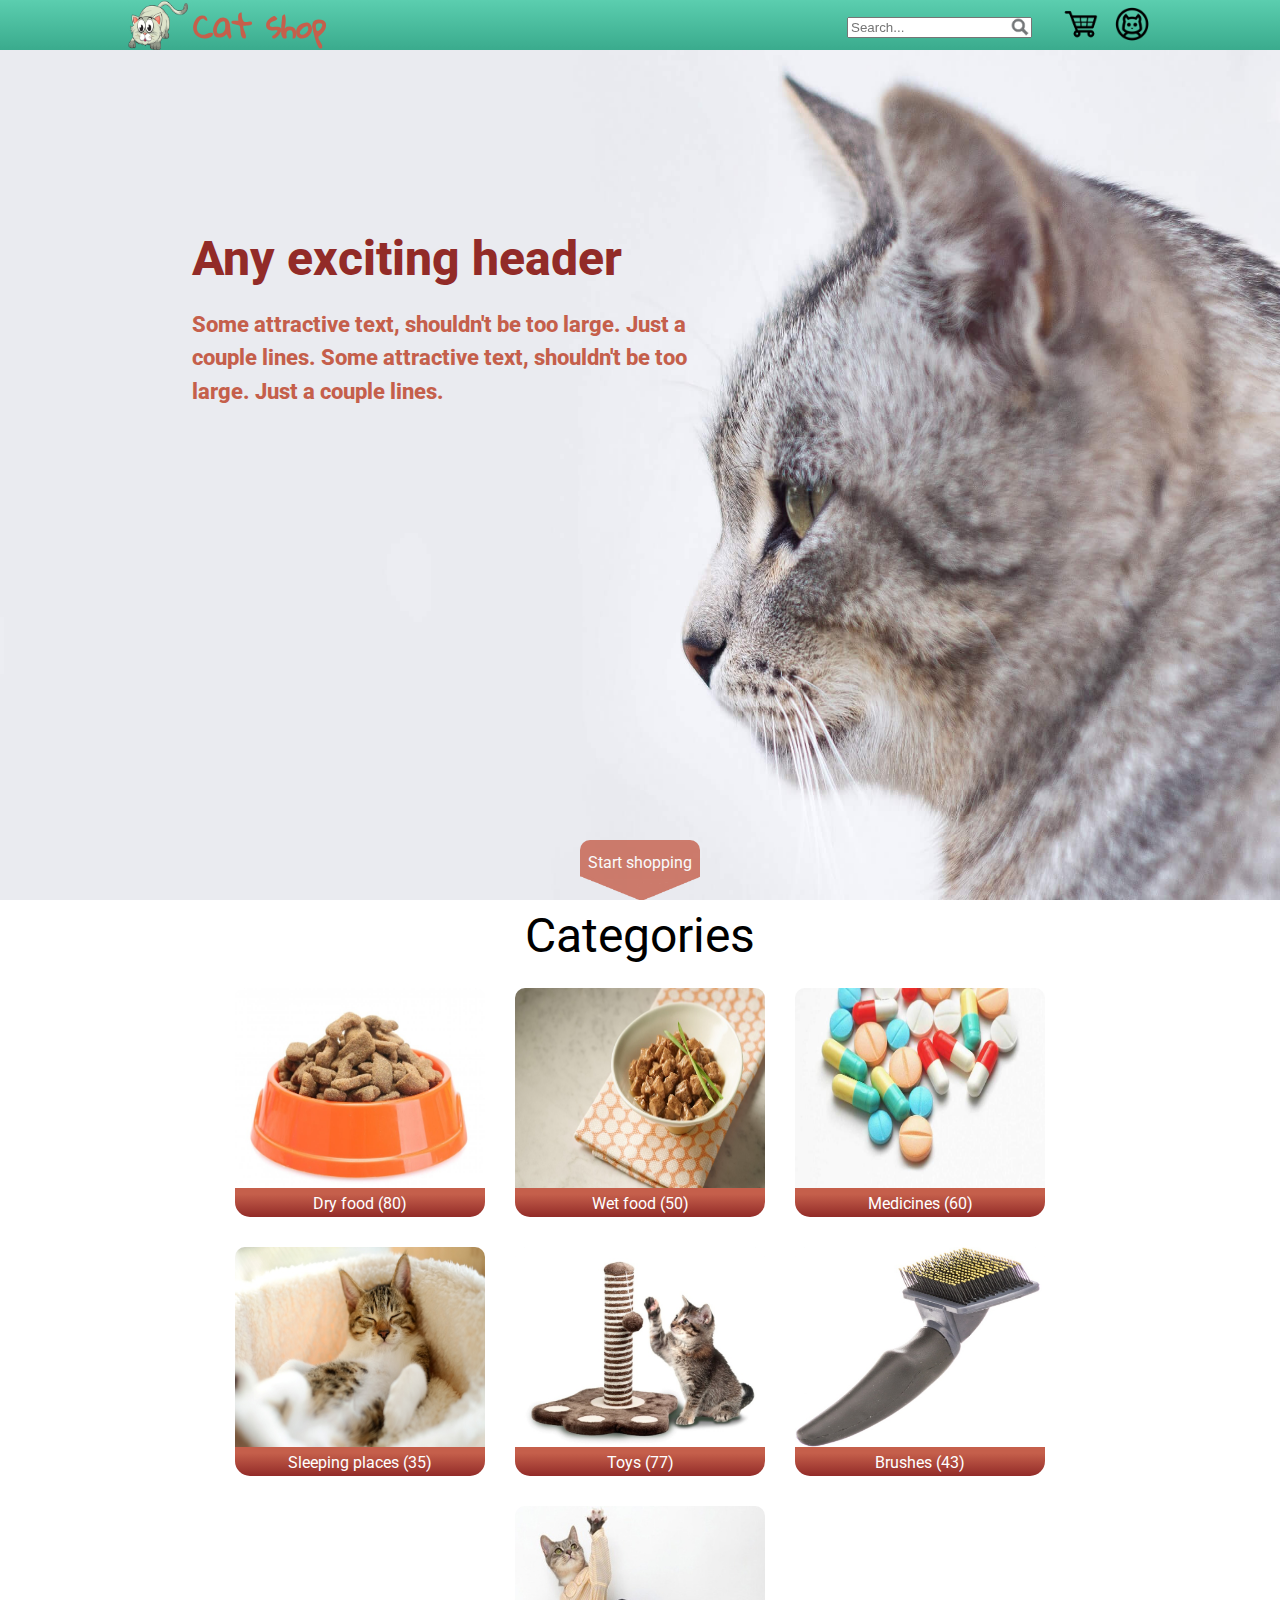
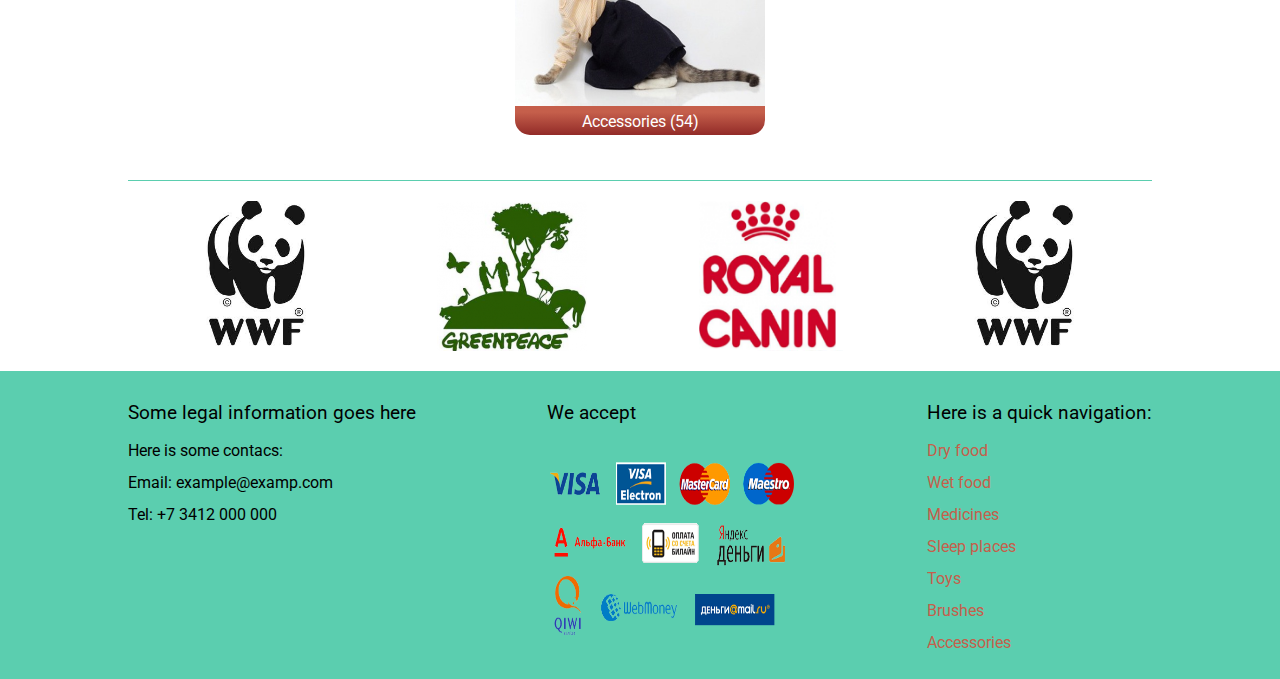
==== index.html @ 4636ada2 "look, what is it" ====
<!DOCTYPE html>
<html>
<head>
  <meta charset="utf-8">
  <title>Cat shop</title>
  <meta name="viewport" content="width=device-width, initial-scale=1">
  <link rel="stylesheet" href="app.css" />
</head>

<body>
	<header class="main-header">
		<div class="base">
			<nav class="navigation-top">
				<a class="navigation-top__logo" href="index.html" title="Go the main page"><img  class="navigation-top__logo-img" src="img/logo.png" alt="red panda logo" /> Cat shop</a>
				
				<div class="navigation-top__panel">
					<label><input type="search" placeholder="Search..."/><img  class="navigation-top__search-img" src="img/icons/search.png"></label>
					<a href="cart.html"><img class="navigation-top__icon" src="img/basket.png" alt="basket" /></a>
					<a class="navigation-top__profile"><img class="navigation-top__icon" src="img/profile.png" alt="profile" /></a>
				</div>
			</nav>
		</div>
	</header>
	<div class="navigation-backside"></div>
	<div class="scroll-up none">
		<div class="scroll-up__img">
			<img class="scroll-up__img" src="img/icons/scroll-up.png" alt="scroll-up">
		</div>
	</div>
	<section class="main-banner">
		<div class="main-banner__text-container">
			<h1 class="main-banner__heading">Any exciting header</h1>
			<p class="main-banner__text">Some attractive text, shouldn't be too large. Just a couple lines. Some attractive text, shouldn't be too large. Just a couple lines.</p>
		</div>
		<div class="main-banner__scroll-down">
			<p class="main-banner__scroll-down-text">Start shopping</p>
		</div>	
	</section>


	<main class="main">
		<div class="base">
			<section class="categories">
				<h1 class="categories__header">Categories</h1>
				<div class="category">
					<a class="category__link" href="dry food.html">
						<img class="category__img" src="img/dry.jpg" alt="Dry food"/>
						<p class="category__desc">Dry food<span> (80)</span></p>
					</a>
				</div>
				
				<div class="category">
					<a class="category__link" href="dry food.html">
						<img class="category__img" src="img/wet.jpg" alt="Wet food"/>
						<p class="category__desc">Wet food<span> (50)</span></p>
					</a>
				</div>
				
				<div class="category">
					<a class="category__link" href="dry food.html">
						<img class="category__img" src="img/meds.jpg" alt="Medicines"/>
						<p class="category__desc">Medicines<span> (60)</span></p>
					</a>
				</div>
				
				<div class="category">
					<a class="category__link" href="dry food.html">
						<img class="category__img" src="img/sleep.jpg" alt="Sleeping places"/>
						<p class="category__desc">Sleeping places<span> (35)</span></p>
					</a>
				</div>
				
				<div class="category">
					<a class="category__link" href="dry food.html">
						<img class="category__img" src="img/toys.jpg" alt="Toys"/>
						<p class="category__desc">Toys<span> (77)</span></p>
					</a>
				</div>
				
				<div class="category">
					<a class="category__link" href="dry food.html">
						<img class="category__img" src="img/brush.jpg" alt="Brushes"/>
						<p class="category__desc">Brushes<span> (43)</span></p>
					</a>
				</div>
				
				<div class="category">
					<a class="category__link" href="dry food.html">
						<img class="category__img" src="img/acs.jpg" alt="Accessories"/>
						<p class="category__desc">Accessories<span> (54)</span></p>
					</a>
				</div>
				
			</section>
		
			<div class="partners">
					<img class="partners__logo" alt="partner" src="img/partners/wwf.png">
					<img class="partners__logo" alt="partner" src="img/partners/green.png">
					<img class="partners__logo" alt="partner" src="img/partners/royal.png">
					<img class="partners__logo" alt="partner" src="img/partners/wwf.png">
			</div>


		</div>
	</main>
	<div class="modal-background">
	</div>

	<div class="modal-window" id="reg-window">
		<div class="modal-window__close">
		</div>
		<form class="modal-window__form">
			<p class="modal-window__line">
				Registration
			</p>
			<p class="modal-window__line">
				<input class="modal-window__input-email" pattern="[a-z0-9._%+-]+@[a-z0-9.-]+\.[a-z]{2,4}" name="email" type="email" required placeholder="Email adress"/>
			</p>
			<p class="modal-window__line">
				<input class="modal-window__input-password" name="password" type="password" required placeholder="***"/>
			</p>
			
			<p class="modal-window__line">
				<button class="modal-window__button" type="submit">Register</button>
			</p>
			<p class="modal-window__line modal-window__line_text-right">
				<a href="#" class="modal-window__sign-link">Sign In</a>
			</p>
		</form>		
	</div>
	<div class="modal-window" id="sign-window">
		<div class="modal-window__close">
		</div>
		<form class="modal-window__form">
			<p class="modal-window__line">
				Please Sign In
			</p>
			<p class="modal-window__line">
				<input class="modal-window__input-email" pattern="[a-z0-9._%+-]+@[a-z0-9.-]+\.[a-z]{2,4}" name="email" type="email" required placeholder="Email adress"/>
			</p>
			<p class="modal-window__line">
				<input class="modal-window__input-password" name="password" type="password" required placeholder="***"/>
			</p>
			<p class="modal-window__line">
				<label><input type="checkbox" name="remember" value="remember"> Remember me </label>
			</p>
			<p class="modal-window__line">
				<button class="modal-window__button" type="submit">Sign In</button>
			</p>
			<p class="modal-window__line modal-window__line_text-right">
				<a href="#" class="modal-window__reg-link">Register</a>
			</p>
		</form>
	</div>

	<div class="footer-wrapper">
		<div class="base">
			<footer class="footer-main">
				<div class="footer-main__section"> 
					<h4 class="footer-main__section-header">Some legal information goes here</h4>
						<address class="footer-main__line">Here is some contacs:</address>
						<address class="footer-main__line">Email: example@examp.com</address>
						<address class="footer-main__line">Tel: +7 3412 000 000</address>
				</div>
				<div class="footer-main__section"> 
					<h4 class="footer-main__section-header">We accept</h4>
					<div class="footer-main__payment">
					</div>
				</div>
				<div class="footer-main__section">
					<h4 class="footer-main__section-header" >Here is a quick navigation:</h4>
					<p class="footer-main__line"><a class="footer-main__link" href="dry food.html">Dry food</a></p>
					<p class="footer-main__line"><a class="footer-main__link" href="dry food.html">Wet food</a></p>
					<p class="footer-main__line"><a class="footer-main__link" href="dry food.html">Medicines</a></p>
					<p class="footer-main__line"><a class="footer-main__link" href="dry food.html">Sleep places</a></p>
					<p class="footer-main__line"><a class="footer-main__link" href="dry food.html">Toys</a></p>
					<p class="footer-main__line"><a class="footer-main__link" href="dry food.html">Brushes</a></p>
					<p class="footer-main__line"><a class="footer-main__link" href="dry food.html">Accessories</a></p>
				</div>

			</footer>
		</div>
	</div>

	<script src="https://ajax.googleapis.com/ajax/libs/jquery/1.12.4/jquery.min.js"></script> 
	<script src="app.js"></script>
</body>
</html>
---- app.css ----
@import url("https://fonts.googleapis.com/css?family=Gloria+Hallelujah|Roboto|Roboto+Condensed");
html,
body,
div,
span,
applet,
object,
iframe,
h1,
h2,
h3,
h4,
h5,
h6,
p,
blockquote,
pre,
a,
abbr,
acronym,
address,
big,
cite,
code,
del,
dfn,
em,
img,
ins,
kbd,
q,
s,
samp,
small,
strike,
strong,
sub,
sup,
tt,
var,
b,
u,
i,
center,
dl,
dt,
dd,
ol,
ul,
li,
fieldset,
form,
label,
legend,
table,
caption,
tbody,
tfoot,
thead,
tr,
th,
td,
article,
aside,
canvas,
details,
embed,
figure,
figcaption,
footer,
header,
hgroup,
menu,
nav,
output,
ruby,
section,
summary,
time,
mark,
audio,
video {
  margin: 0;
  padding: 0;
  border: 0;
  font-size: 100%;
  font: inherit;
  vertical-align: baseline;
}

/* HTML5 display-role reset for older browsers */

article,
aside,
details,
figcaption,
figure,
footer,
header,
hgroup,
menu,
nav,
section {
  display: block;
}

body {
  line-height: 1;
}

ol,
ul {
  list-style: none;
}

blockquote,
q {
  quotes: none;
}

blockquote:before,
blockquote:after,
q:before,
q:after {
  content: '';
  content: none;
}

table {
  border-collapse: collapse;
  border-spacing: 0;
}

.categories {
  width: 100%;
  /*1000*/
  display: -webkit-box;
  display: -webkit-flex;
  display: -ms-flexbox;
  display: flex;
  -webkit-box-pack: center;
  -webkit-justify-content: center;
  -ms-flex-pack: center;
  justify-content: center;
  -webkit-flex-wrap: wrap;
  -ms-flex-wrap: wrap;
  flex-wrap: wrap;
  -webkit-align-content: center;
  -ms-flex-line-pack: center;
  align-content: center;
  padding-bottom: 30px;
  min-height: -webkit-calc(100vh - 50px);
  min-height: calc(100vh - 50px);
}

.categories__header {
  padding: 10px 0;
  font-size: 300%;
  -webkit-flex-basis: 100%;
  -ms-flex-preferred-size: 100%;
  flex-basis: 100%;
  text-align: center;
  line-height: 1.1;
}

.category {
  width: 250px;
  margin: 15px;
  vertical-align: top;
  -webkit-border-radius: 15px;
  border-radius: 15px;
  -webkit-transition: all .5s;
  transition: all .5s;
  background-image: -webkit-gradient(linear, left top, left bottom, color-stop(90%, #c55f4b), to(#922b28));
  background-image: -webkit-linear-gradient(top, #c55f4b 90%, #922b28 100%);
  background-image: linear-gradient(to bottom, #c55f4b 90%, #922b28 100%);
}

.category__link {
  display: block;
  text-decoration: none;
  color: white;
}

.category__img {
  width: 250px;
  height: 200px;
  -webkit-border-radius: 10px 10px 0 0;
  border-radius: 10px 10px 0 0;
  -webkit-transition: all .5s;
  transition: all .5s;
}

.category__desc {
  padding: 5px;
  text-align: center;
}

.category:hover {
  -webkit-box-shadow: 0 0 10px #333;
  box-shadow: 2px -2px 15px #3aab8d;
  background-image: -webkit-gradient(linear, left top, left bottom, color-stop(90%, #c55f4b), to(#c55f4b));
  background-image: -webkit-linear-gradient(top, #c55f4b 90%, #c55f4b 100%);
  background-image: linear-gradient(to bottom, #c55f4b 90%, #c55f4b 100%);
}

.main-banner {
  width: 100%;
  height: -webkit-calc(100vh - 50px);
  height: calc(100vh - 50px);
  background: url("img/banner.jpg");
  background-size: 100% 100%;
  position: relative;
}

.main-banner__text-container {
  position: absolute;
  left: 15%;
  top: 20vh;
  width: 500px;
}

.main-banner__heading {
  font-size: 300%;
  line-height: 1.2;
  color: #922b28;
  font-weight: 800;
  padding-bottom: 20px;
}

.main-banner__text {
  font-size: 140%;
  line-height: 1.5;
  font-weight: 800;
  color: #c55f4b;
}

.main-banner__scroll-down {
  opacity: 0.8;
  position: absolute;
  bottom: 0;
  left: -webkit-calc(50% - 60px);
  left: calc(50% - 60px);
  width: 120px;
  height: 60px;
  background: url("img/icons/down-bg.png");
  background-size: 100% 100%;
  padding-top: 15px;
  -webkit-border-radius: 10px;
  border-radius: 10px;
  -webkit-animation: jump 1.5s infinite;
  animation: jump 1.5s infinite;
  cursor: pointer;
  -webkit-transition: all .5s;
  transition: all .5s;
}

.main-banner__scroll-down:hover {
  opacity: 1;
}

.main-banner__scroll-down-text {
  text-align: center;
  vertical-align: middle;
  color: white;
}

@-webkit-keyframes jump {
  0% {
    bottom: 0px;
  }

  12% {
    bottom: 2px;
  }

  25% {
    bottom: 5px;
  }

  37% {
    bottom: 7px;
  }

  50% {
    bottom: 10px;
  }

  62% {
    bottom: 7px;
  }

  75% {
    bottom: 5px;
  }

  87% {
    bottom: 2px;
  }

  100% {
    bottom: 0px;
  }
}

@keyframes jump {
  0% {
    bottom: 0px;
  }

  12% {
    bottom: 2px;
  }

  25% {
    bottom: 5px;
  }

  37% {
    bottom: 7px;
  }

  50% {
    bottom: 10px;
  }

  62% {
    bottom: 7px;
  }

  75% {
    bottom: 5px;
  }

  87% {
    bottom: 2px;
  }

  100% {
    bottom: 0px;
  }
}

.partners {
  display: -webkit-box;
  display: -webkit-flex;
  display: -ms-flexbox;
  display: flex;
  -webkit-justify-content: space-around;
  -ms-flex-pack: distribute;
  justify-content: space-around;
  -webkit-flex-wrap: nowrap;
  -ms-flex-wrap: nowrap;
  flex-wrap: nowrap;
  padding: 20px 0;
  border-top: 1px solid #5bceaf;
}

.partners__logo {
  width: 150px;
  height: 150px;
}

.base {
  width: 80%;
  margin: auto;
  position: relative;
}

.content-header {
  padding: 20px 0;
  font-size: 300%;
  -webkit-flex-basis: 100%;
  -ms-flex-preferred-size: 100%;
  flex-basis: 100%;
  text-align: left;
  line-height: 1.1;
}

.navigation-top {
  width: 100%;
  display: -webkit-box;
  display: -webkit-flex;
  display: -ms-flexbox;
  display: flex;
  -webkit-flex-wrap: wrap;
  -ms-flex-wrap: wrap;
  flex-wrap: wrap;
  -webkit-box-pack: justify;
  -webkit-justify-content: space-between;
  -ms-flex-pack: justify;
  justify-content: space-between;
  -webkit-box-align: center;
  -webkit-align-items: center;
  -ms-flex-align: center;
  align-items: center;
}

.navigation-top__search-img {
  width: 20px;
  height: 20px;
  position: relative;
  left: -22px;
  top: 5px;
}

.navigation-top__logo-img {
  width: 60px;
  height: 50px;
  margin-right: 5px;
}

.navigation-top__icon {
  margin-left: 10px;
  width: 40px;
  height: 40px;
}

.navigation-top__logo {
  display: -webkit-box;
  display: -webkit-flex;
  display: -ms-flexbox;
  display: flex;
  -webkit-box-align: center;
  -webkit-align-items: center;
  -ms-flex-align: center;
  align-items: center;
  color: #c55f4b;
  text-decoration: none;
  font-family: 'Gloria Hallelujah', cursive;
  font-size: 200%;
  font-weight: 800;
}

.navigation-top__panel {
  display: -webkit-box;
  display: -webkit-flex;
  display: -ms-flexbox;
  display: flex;
  -webkit-box-align: center;
  -webkit-align-items: center;
  -ms-flex-align: center;
  align-items: center;
}

.navigation-top__panel {
  display: -webkit-box;
  display: -webkit-flex;
  display: -ms-flexbox;
  display: flex;
  -webkit-box-align: center;
  -webkit-align-items: center;
  -ms-flex-align: center;
  align-items: center;
}

.navigation-top__profile {
  cursor: pointer;
}

.scroll-up {
  padding: 12.5px;
  position: fixed;
  display: none;
  width: 60px;
  height: 100vh;
  z-index: 30;
  opacity: 0.4;
  cursor: pointer;
  text-align: center;
  -webkit-transition: all .3s;
  transition: all .3s;
}

.scroll-up_visible {
  display: table;
}

.scroll-up__img {
  display: table-cell;
  vertical-align: middle;
  width: 35px;
  height: 35px;
}

.scroll-up:hover {
  background: rgba(240, 240, 240, 0.4);
  opacity: 1;
}

.main-header {
  width: 100%;
  min-height: 50px;
  background: #5bceaf;
  background-image: -webkit-gradient(linear, left top, left bottom, color-stop(0, #5bceaf), to(#3aab8d));
  background-image: -webkit-linear-gradient(top, #5bceaf 0, #3aab8d 100%);
  background-image: linear-gradient(to bottom, #5bceaf 0, #3aab8d 100%);
  position: fixed;
  z-index: 50;
}

.navigation-backside {
  height: 50px;
}

.modal-background {
  width: 100%;
  height: 100vh;
  position: fixed;
  top: 0;
  left: 0;
  background: rgba(30, 30, 30, 0.5);
  z-index: 100;
  display: none;
}

.modal-background_visible {
  display: block;
}

.modal-window {
  position: fixed;
  top: -webkit-calc(50% - 100px);
  top: calc(50% - 100px);
  height: 200px;
  width: 400px;
  left: -webkit-calc(50% - 150px);
  left: calc(50% - 150px);
  z-index: 101;
  background: white;
  display: none;
}

.modal-window_visible {
  display: table;
}

.modal-window__line {
  width: 300px;
  margin: 0px auto;
  padding-bottom: 10px;
}

.modal-window__line_text-right {
  text-align: right;
}

.modal-window__line:last-child {
  padding: 0;
}

.modal-window__form {
  display: table-cell;
  vertical-align: middle;
}

.modal-window__input-email {
  width: 100%;
}

.modal-window__input-password {
  width: 100%;
}

.modal-window__button {
  width: 100%;
  background: #c55f4b;
  background-image: -webkit-gradient(linear, left top, left bottom, color-stop(0, #c55f4b), to(#922b28));
  background-image: -webkit-linear-gradient(top, #c55f4b 0, #922b28 100%);
  background-image: linear-gradient(to bottom, #c55f4b 0, #922b28 100%);
  -webkit-border-radius: 10px;
  border-radius: 10px;
  border: none;
  padding: 3px 0;
  cursor: pointer;
  color: white;
  -webkit-transition: all .5s;
  transition: all .5s;
}

.modal-window__button:hover {
  background: #c55f4b;
}

.modal-window__close {
  width: 20px;
  height: 20px;
  position: absolute;
  right: 0;
  top: 1;
  cursor: pointer;
  background: url("img/icons/close.jpg");
  z-index: 102;
  background-size: 100% 100%;
}

.modal-window__sign-link {
  font-size: 80%;
}

.modal-window__reg-link {
  font-size: 80%;
}

.footer-wrapper {
  background: #5bceaf;
  width: 100%;
  z-index: 50;
}

.footer-main {
  width: 100%;
  padding: 20px 0;
  display: -webkit-box;
  display: -webkit-flex;
  display: -ms-flexbox;
  display: flex;
  -webkit-box-pack: justify;
  -webkit-justify-content: space-between;
  -ms-flex-pack: justify;
  justify-content: space-between;
}

.footer-main__section-header {
  font-size: 120%;
  line-height: 2.3;
}

.footer-main__payment {
  display: inline-block;
  width: 250px;
  height: 200px;
  background: url("img/payment.png");
  background-size: 100% 100%;
}

.footer-main__line {
  line-height: 2;
}

.footer-main__link {
  color: #c55f4b;
  text-decoration: none;
  -webkit-transition: all .5s;
  transition: all .5s;
}

.footer-main__link:hover {
  color: #922b28;
}

.main {
  min-height: 65vh;
}

.goods-page {
  display: -webkit-box;
  display: -webkit-flex;
  display: -ms-flexbox;
  display: flex;
  -webkit-flex-wrap: wrap;
  -ms-flex-wrap: wrap;
  flex-wrap: wrap;
  -webkit-box-pack: justify;
  -webkit-justify-content: space-between;
  -ms-flex-pack: justify;
  justify-content: space-between;
  -webkit-box-align: start;
  -webkit-align-items: flex-start;
  -ms-flex-align: start;
  align-items: flex-start;
}

.goods-container {
  width: 80%;
  display: -webkit-box;
  display: -webkit-flex;
  display: -ms-flexbox;
  display: flex;
  -webkit-flex-wrap: wrap;
  -ms-flex-wrap: wrap;
  flex-wrap: wrap;
  -webkit-box-align: center;
  -webkit-align-items: center;
  -ms-flex-align: center;
  align-items: center;
}

.good {
  width: 200px;
  height: 220px;
  margin-right: 20px;
  vertical-align: top;
  display: -webkit-box;
  display: -webkit-flex;
  display: -ms-flexbox;
  display: flex;
}

.good_list {
  width: 100%;
  height: 220px;
  margin-right: 0;
  -webkit-box-pack: center;
  -webkit-justify-content: center;
  -ms-flex-pack: center;
  justify-content: center;
}

.good__wrap {
  width: 100%;
}

.good__wrap_list {
  width: 650px;
  text-align: left;
  display: -webkit-box;
  display: -webkit-flex;
  display: -ms-flexbox;
  display: flex;
  -webkit-box-pack: justify;
  -webkit-justify-content: space-between;
  -ms-flex-pack: justify;
  justify-content: space-between;
}

.good__img {
  width: 200px;
  height: 160px;
  -webkit-transition: all 0.5s;
  transition: all 0.5s;
}

.good__img_list {
  width: 250px;
  height: 200px;
}

.good__desc {
  text-align: center;
  line-height: 1.1;
  vertical-align: top;
  -webkit-transition: all 0.5s;
  transition: all 0.5s;
}

.good__desc_list {
  width: 350px;
  height: 200px;
  display: -webkit-box;
  display: -webkit-flex;
  display: -ms-flexbox;
  display: flex;
  -webkit-flex-wrap: wrap;
  -ms-flex-wrap: wrap;
  flex-wrap: wrap;
  -webkit-align-content: space-between;
  -ms-flex-line-pack: justify;
  align-content: space-between;
}

.good__desc-wide {
  text-align: left;
  -webkit-flex-basis: 100%;
  -ms-flex-preferred-size: 100%;
  flex-basis: 100%;
  overflow: hidden;
  -webkit-transition: all .5s;
  transition: all .5s;
  display: none;
}

.good__desc-wide_visible {
  display: block;
}

.good__price {
  text-align: left;
  vertical-align: top;
  text-align: center;
}

.good__price_list {
  display: inline-block;
  width: 28%;
  text-align: left;
}

.good__name {
  text-align: left;
  vertical-align: top;
  text-align: center;
}

.good__name_list {
  display: inline-block;
  width: 70%;
  text-align: left;
}

.good__link {
  text-decoration: none;
}

.good__link:hover {
  text-decoration: underline;
}

.good__add-cart {
  display: inline-block;
  padding: 7px 15px;
  -webkit-border-radius: 10px;
  border-radius: 10px;
  -webkit-transition: all .5s;
  transition: all .5s;
  color: white;
  background-image: -webkit-gradient(linear, left top, left bottom, color-stop(0, #c55f4b), to(#922b28));
  background-image: -webkit-linear-gradient(top, #c55f4b 0, #922b28 100%);
  background-image: linear-gradient(to bottom, #c55f4b 0, #922b28 100%);
  border: 0px solid white;
  cursor: pointer;
}

.good__add-cart:hover {
  background-image: -webkit-gradient(linear, left top, left bottom, color-stop(0, #c55f4b), to(#c55f4b));
  background-image: -webkit-linear-gradient(top, #c55f4b 0, #c55f4b 100%);
  background-image: linear-gradient(to bottom, #c55f4b 0, #c55f4b 100%);
}

.grid-view,
.list-view {
  position: absolute;
  right: 0;
  top: 20px;
  display: none;
}

.grid-view_visible {
  display: inline-block;
}

.list-view_visible {
  display: inline-block;
}

.navigation-categories {
  padding-top: 20px;
  line-height: 1.4;
  width: 15%;
}

.navigation-categories__point {
  margin-bottom: 10px;
}

.navigation-categories__link {
  font-size: 110%;
  text-decoration: none;
  color: #c55f4b;
  display: -webkit-box;
  display: -webkit-flex;
  display: -ms-flexbox;
  display: flex;
  -webkit-box-align: center;
  -webkit-align-items: center;
  -ms-flex-align: center;
  align-items: center;
}

.navigation-categories__img {
  width: 40px;
  height: 40px;
  margin-right: 5px;
}

.cart {
  width: 80%;
  height: 140px;
  display: -webkit-inline-box;
  display: -webkit-inline-flex;
  display: -ms-inline-flexbox;
  display: inline-flex;
  -webkit-flex-wrap: wrap;
  -ms-flex-wrap: wrap;
  flex-wrap: wrap;
  -webkit-box-pack: justify;
  -webkit-justify-content: space-between;
  -ms-flex-pack: justify;
  justify-content: space-between;
  margin: 20px 0;
  padding: 20px;
  border: 1px solid black;
  -webkit-border-radius: 5px;
  border-radius: 5px;
}

.cart__img-container {
  width: 130px;
  height: 100px;
}

.cart__img {
  width: 100%;
  height: 100%;
}

.cart__name {
  width: 30%;
  height: 100%;
}

.cart__quantity {
  width: 15%;
  height: 100%;
}

.cart__quantity-input {
  width: 100%;
}

.cart__info {
  width: 12%;
  display: -webkit-box;
  display: -webkit-flex;
  display: -ms-flexbox;
  display: flex;
  -webkit-flex-wrap: wrap;
  -ms-flex-wrap: wrap;
  flex-wrap: wrap;
  -webkit-align-content: space-between;
  -ms-flex-line-pack: justify;
  align-content: space-between;
  text-align: right;
}

.cart__price {
  -webkit-flex-basis: 100%;
  -ms-flex-preferred-size: 100%;
  flex-basis: 100%;
}

.cart__remove {
  -webkit-flex-basis: 100%;
  -ms-flex-preferred-size: 100%;
  flex-basis: 100%;
  font-size: 80%;
}

.basket-summary {
  float: right;
  width: 15%;
  padding-top: 20px;
}

.basket-summary__quantity {
  color: grey;
  font-size: 80%;
}

.basket-summary__splitter {
  margin: 10px;
}

.basket-summary__price {
  text-align: center;
  padding-bottom: 10px;
}

.basket-summary__button {
  width: 100%;
  background-image: -webkit-gradient(linear, left top, left bottom, color-stop(0, #c55f4b), to(#922b28));
  background-image: -webkit-linear-gradient(top, #c55f4b 0, #922b28 100%);
  background-image: linear-gradient(to bottom, #c55f4b 0, #922b28 100%);
  border: none;
  -webkit-border-radius: 10px;
  border-radius: 10px;
  color: white;
  padding: 3px 0;
  cursor: pointer;
  color: white;
  -webkit-transition: all .5s;
  transition: all .5s;
}

.basket-summary__button:hover {
  background-image: -webkit-gradient(linear, left top, left bottom, color-stop(0, #c55f4b), to(#c55f4b));
  background-image: -webkit-linear-gradient(top, #c55f4b 0, #c55f4b 100%);
  background-image: linear-gradient(to bottom, #c55f4b 0, #c55f4b 100%);
}

.double-form {
  width: 100%;
  display: -webkit-box;
  display: -webkit-flex;
  display: -ms-flexbox;
  display: flex;
  -webkit-flex-wrap: wrap;
  -ms-flex-wrap: wrap;
  flex-wrap: wrap;
  -webkit-justify-content: space-around;
  -ms-flex-pack: distribute;
  justify-content: space-around;
  margin: 50px 0;
  min-height: 60vh;
  -webkit-align-content: flex-start;
  -ms-flex-line-pack: start;
  align-content: flex-start;
}

.double-form__block {
  width: 30%;
  min-width: 250px;
}

.double-form__header {
  font-size: 200%;
  text-align: center;
  padding-bottom: 30px;
}

.double-form__line {
  padding-bottom: 20px;
}

.double-form__input {
  float: right;
}

.double-form__button-wrapper {
  width: 100%;
  text-align: center;
}

.double-form__button {
  background: #c55f4b;
  background-image: -webkit-gradient(linear, left top, left bottom, color-stop(0, #c55f4b), to(#922b28));
  background-image: -webkit-linear-gradient(top, #c55f4b 0, #922b28 100%);
  background-image: linear-gradient(to bottom, #c55f4b 0, #922b28 100%);
  -webkit-border-radius: 10px;
  border-radius: 10px;
  padding: 7px 15px;
  border: none;
  cursor: pointer;
  color: white;
  -webkit-transition: all .5s;
  transition: all .5s;
}

.double-form__button:hover {
  background-image: -webkit-gradient(linear, left top, left bottom, color-stop(0, #c55f4b), to(#c55f4b));
  background-image: -webkit-linear-gradient(top, #c55f4b 0, #c55f4b 100%);
  background-image: linear-gradient(to bottom, #c55f4b 0, #c55f4b 100%);
}

.payment {
  width: 780px;
  height: 530px;
  padding-top: 30px;
  margin: 0px auto 0 auto;
  position: relative;
}

.payment__cvv-wrapper {
  width: 400px;
  height: 300px;
  position: absolute;
  left: 170px;
  background: url("img/card-back.jpg");
  background-size: 100% 100%;
  -webkit-border-radius: 30px;
  border-radius: 30px;
}

.payment__cvv {
  position: absolute;
  left: 300px;
  top: 115px;
  width: 60px;
  height: 30px;
}

.payment__card-wrapper {
  width: 400px;
  height: 300px;
  background: url("img/card-front.png");
  background-size: 100% 100%;
  position: absolute;
  left: 50px;
  top: 120px;
  -webkit-border-radius: 30px;
  border-radius: 30px;
}

.payment__number {
  position: absolute;
  left: 37px;
  top: 164px;
  height: 28px;
  width: 320px;
}

.payment__month {
  position: absolute;
  left: 168px;
  top: 213px;
  height: 30px;
  width: 26px;
}

.payment__year {
  position: absolute;
  left: 208px;
  top: 213px;
  height: 30px;
  width: 50px;
}

.payment__holder {
  position: absolute;
  left: 35px;
  top: 245px;
  height: 32px;
  width: 250px;
}

.payment__button {
  position: absolute;
  top: 450px;
  left: 300px;
  font-size: 110%;
  background: #c55f4b;
  background-image: -webkit-gradient(linear, left top, left bottom, color-stop(0, #c55f4b), to(#922b28));
  background-image: -webkit-linear-gradient(top, #c55f4b 0, #922b28 100%);
  background-image: linear-gradient(to bottom, #c55f4b 0, #922b28 100%);
  -webkit-border-radius: 10px;
  border-radius: 10px;
  padding: 7px 50px;
  border: none;
  cursor: pointer;
  color: white;
  -webkit-transition: all .5s;
  transition: all .5s;
}

.payment__button:hover {
  background-image: -webkit-gradient(linear, left top, left bottom, color-stop(0, #c55f4b), to(#c55f4b));
  background-image: -webkit-linear-gradient(top, #c55f4b 0, #c55f4b 100%);
  background-image: linear-gradient(to bottom, #c55f4b 0, #c55f4b 100%);
}

/**tablet styles**/

@media screen and (max-width: 1200px) {
  .main-header {
    position: static;
  }

  .navigation-backside {
    display: none;
  }
}

@media screen and (max-width: 1200px) {
  .base {
    width: 90%;
  }
}

@media screen and (max-width: 1200px) {
  .footer-main {
    -webkit-flex-wrap: wrap;
    -ms-flex-wrap: wrap;
    flex-wrap: wrap;
    text-align: center;
    -webkit-box-pack: center;
    -webkit-justify-content: center;
    -ms-flex-pack: center;
    justify-content: center;
  }

  .footer-main__section:nth-child(2) {
    display: none;
  }

  .footer-main__section:nth-child(3) {
    display: none;
  }
}

@media screen and (max-width: 1200px) {
  .scroll-up {
    display: none;
  }
}

@media screen and (max-width: 1199px) {
  .partners {
    display: none;
  }
}

@media screen and (max-width: 1199px) {
  .main-banner {
    display: none;
  }
}

@media screen and (max-width: 1199px) {
  .category {
    width: 200px;
  }

  .category__img {
    width: 200px;
    height: 160px;
  }
}

@media screen and (max-width: 860px) {
  .category {
    width: 250px;
  }

  .category__img {
    width: 250px;
    height: 200px;
  }
}

@media screen and (max-width: 1024px) and (orientation: portrait) {
  .goods-container {
    width: 100%;
    -webkit-box-pack: center;
    -webkit-justify-content: center;
    -ms-flex-pack: center;
    justify-content: center;
  }
}

@media screen and (max-width: 1024px) {
  .good_list {
    width: 100%;
    height: 220px;
    -webkit-box-pack: center;
    -webkit-justify-content: center;
    -ms-flex-pack: center;
    justify-content: center;
    font-size: 110%;
  }

  .good__wrap_list {
    width: 560px;
    text-align: left;
    display: -webkit-box;
    display: -webkit-flex;
    display: -ms-flexbox;
    display: flex;
    -webkit-box-pack: justify;
    -webkit-justify-content: space-between;
    -ms-flex-pack: justify;
    justify-content: space-between;
  }

  .good__img_list {
    width: 250px;
    height: 200px;
  }

  .good__desc_list {
    width: 290px;
    height: 200px;
    display: -webkit-box;
    display: -webkit-flex;
    display: -ms-flexbox;
    display: flex;
    -webkit-flex-wrap: wrap;
    -ms-flex-wrap: wrap;
    flex-wrap: wrap;
    -webkit-align-content: space-between;
    -ms-flex-line-pack: justify;
    align-content: space-between;
  }
}

@media screen and (max-width: 1024px) and (orientation: portrait) {
  .navigation-categories {
    padding-top: 10px;
    width: 100%;
    display: -webkit-box;
    display: -webkit-flex;
    display: -ms-flexbox;
    display: flex;
    -webkit-flex-wrap: wrap;
    -ms-flex-wrap: wrap;
    flex-wrap: wrap;
  }

  .navigation-categories__point {
    width: 25%;
  }

  .navigation-categories__link {
    font-size: 100%;
  }

  .navigation-categories__img {
    width: 30px;
    height: 30px;
    margin-right: 5px;
  }
}

@media screen and (max-width: 1024px) and (orientation: portrait) {
  .grid-view,
  .list-view {
    top: 125px;
  }
}

/**mobile styles**/

@media screen and (max-width: 760px) {
  .navigation-top {
    -webkit-justify-content: space-around;
    -ms-flex-pack: distribute;
    justify-content: space-around;
  }
}

@media screen and (max-width: 760px) {
  .modal-window {
    top: -webkit-calc(50% - 160px);
    top: calc(50% - 160px);
    width: 100%;
    left: 0;
    z-index: 101;
  }

  .modal-window__line {
    width: 90%;
    margin: 0px auto;
    padding-bottom: 10px;
  }
}

@media screen and (max-width: 760px) {
  .footer-main__section {
    width: 100%;
  }
}

@media screen and (max-width: 767px) {
  .category {
    width: 100%;
  }

  .category__img {
    width: 100%;
    height: 200px;
  }
}

@media screen and (max-width: 760px) {
  .good {
    display: -webkit-box;
    display: -webkit-flex;
    display: -ms-flexbox;
    display: flex;
    width: 100%;
    height: 160px;
    -webkit-box-pack: center;
    -webkit-justify-content: center;
    -ms-flex-pack: center;
    justify-content: center;
    font-size: 110%;
    margin: 0;
  }

  .good__wrap {
    width: 400px;
    text-align: left;
    display: -webkit-box;
    display: -webkit-flex;
    display: -ms-flexbox;
    display: flex;
    -webkit-box-pack: justify;
    -webkit-justify-content: space-between;
    -ms-flex-pack: justify;
    justify-content: space-between;
  }

  .good__img {
    width: 160px;
    height: 130px;
  }

  .good__desc {
    width: 230px;
    height: 130px;
    display: -webkit-box;
    display: -webkit-flex;
    display: -ms-flexbox;
    display: flex;
    -webkit-flex-wrap: wrap;
    -ms-flex-wrap: wrap;
    flex-wrap: wrap;
    -webkit-align-content: space-between;
    -ms-flex-line-pack: justify;
    align-content: space-between;
    -webkit-box-pack: center;
    -webkit-justify-content: center;
    -ms-flex-pack: center;
    justify-content: center;
  }

  .good__desc-wide {
    text-align: center;
    display: block;
    max-height: 58px;
    overflow: hidden;
  }

  .good__price {
    width: 100%;
    text-align: center;
  }

  .good__name {
    width: 100%;
    text-align: center;
  }

  .good__add-cart {
    padding: 3px 10px;
  }
}

@media screen and (max-width: 420px) {
  .good {
    width: 100%;
    height: 120px;
  }

  .good__wrap {
    width: 310px;
  }

  .good__img {
    width: 120px;
    height: 100px;
  }

  .good__desc {
    width: 220px;
    height: 100px;
  }

  .good__desc-wide:nth-child(3) {
    display: none;
  }
}

@media screen and (max-width: 760px) {
  .grid-view,
  .list-view {
    display: none;
  }
}

@media screen and (max-width: 760px) {
  .navigation-categories {
    padding-top: 10px;
    width: 100%;
    display: -webkit-box;
    display: -webkit-flex;
    display: -ms-flexbox;
    display: flex;
    -webkit-flex-wrap: wrap;
    -ms-flex-wrap: wrap;
    flex-wrap: wrap;
  }

  .navigation-categories__point {
    width: 100%;
    text-align: center;
  }

  .navigation-categories__link {
    display: inline-block;
  }

  .navigation-categories__img {
    width: 30px;
    height: 30px;
    margin-right: 5px;
  }
}

@media screen and (max-width: 760px) {
  .goods-container {
    width: 100%;
    -webkit-box-pack: center;
    -webkit-justify-content: center;
    -ms-flex-pack: center;
    justify-content: center;
  }
}

body {
  font-family: 'Roboto', sans-serif;
  min-width: 300px;
}

* {
  -webkit-box-sizing: border-box;
  box-sizing: border-box;
}
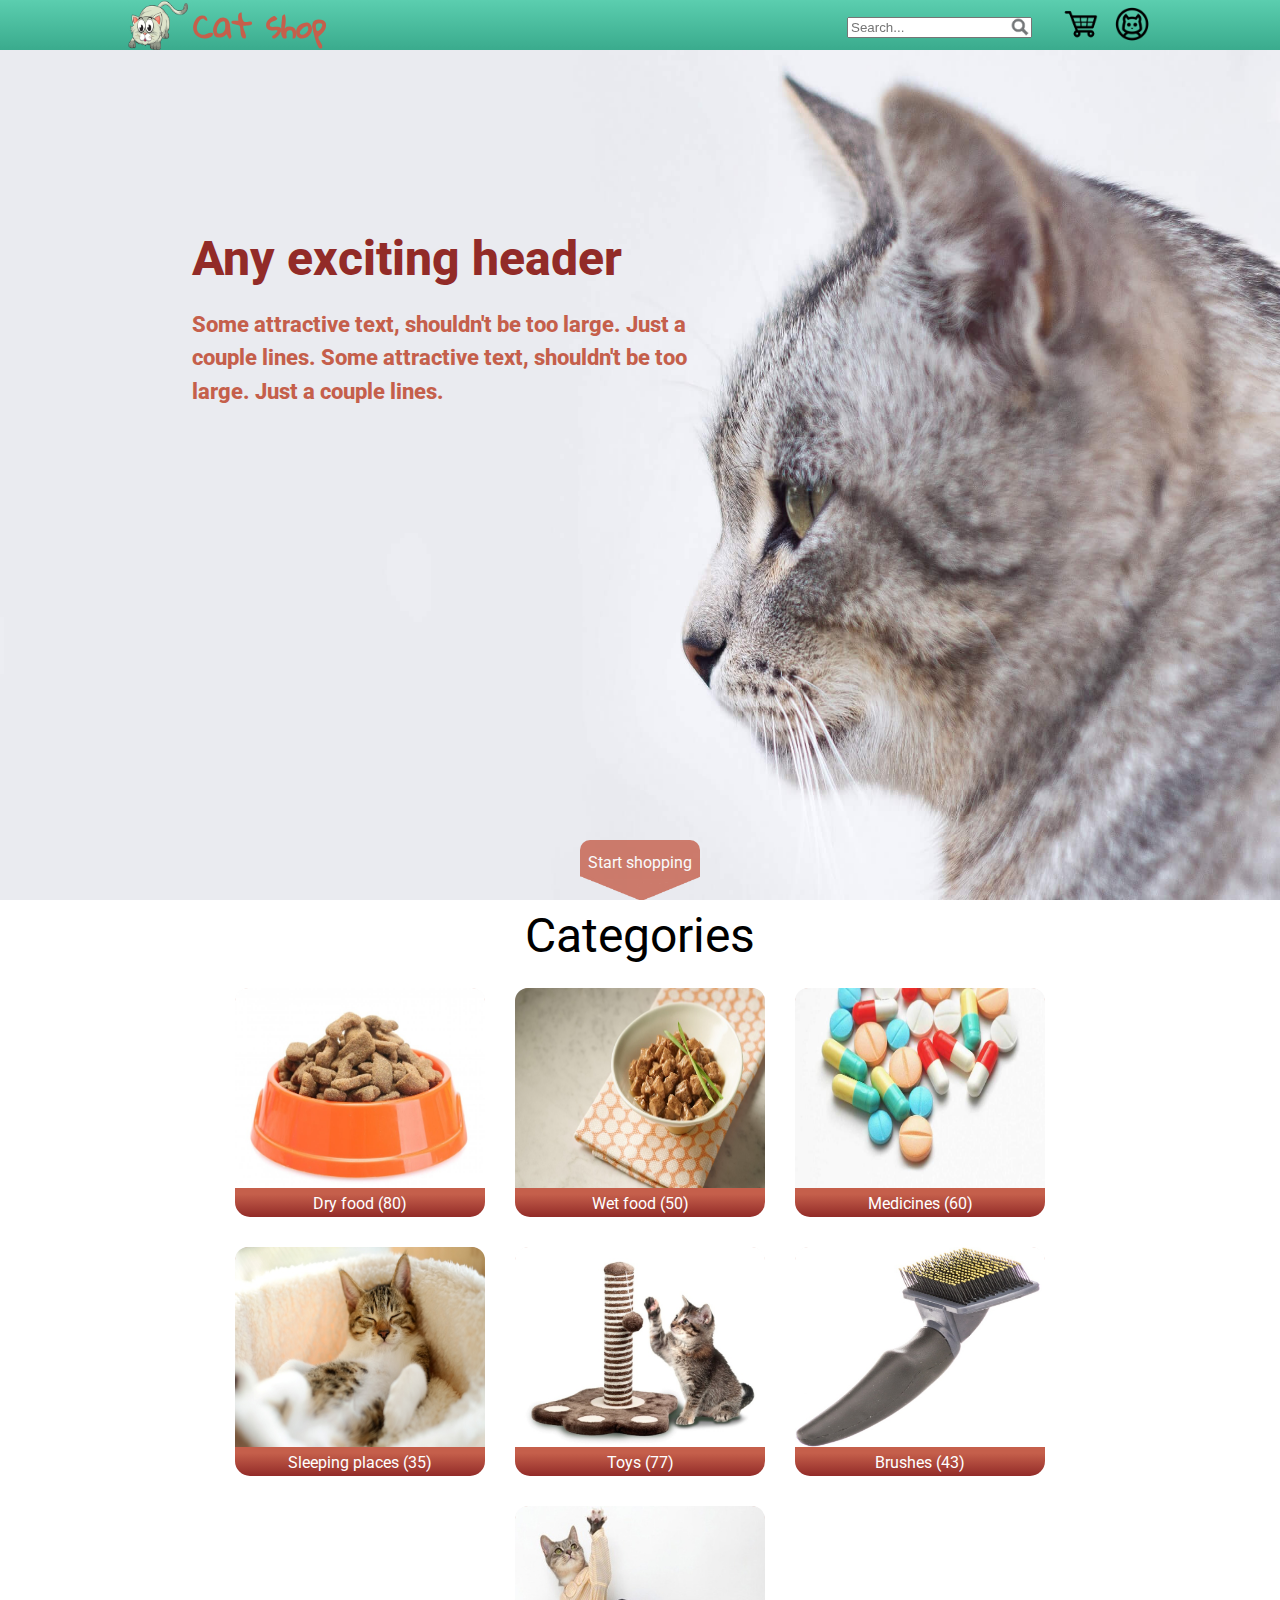
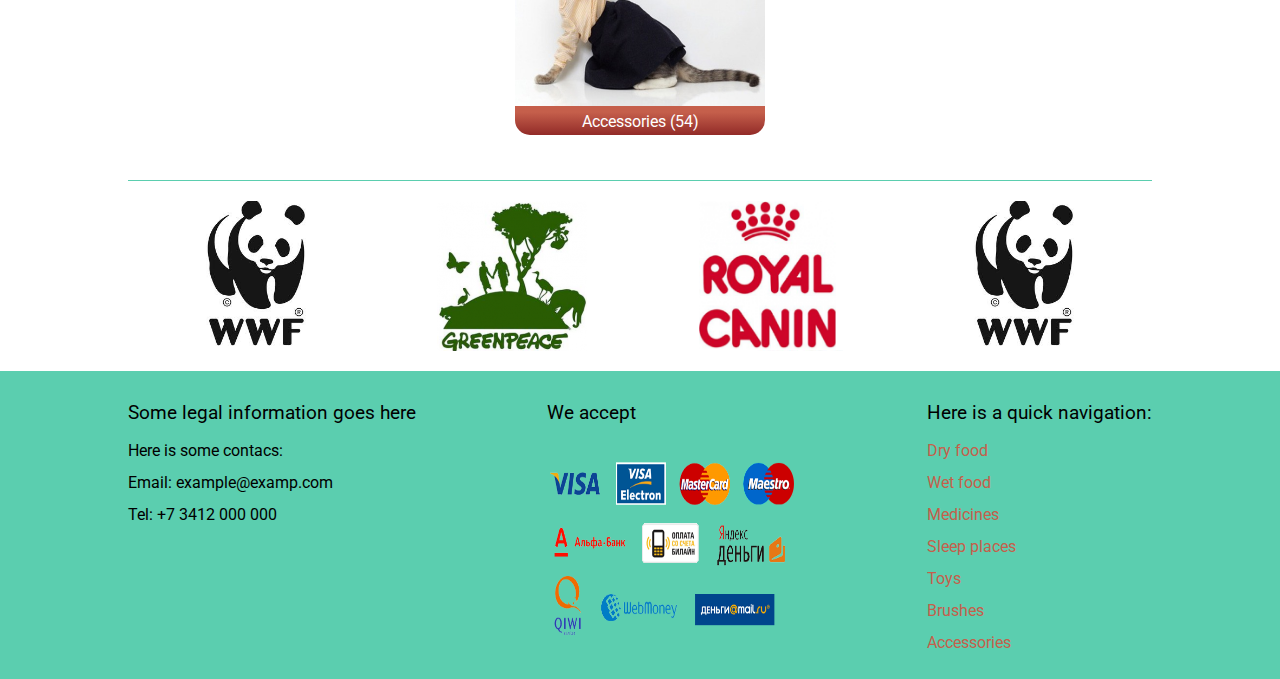
==== commit 03019417: "payment responsive" ====
--- a/index.html
+++ b/index.html
@@ -99,8 +99,6 @@
 					<img class="partners__logo" alt="partner" src="img/partners/royal.png">
 					<img class="partners__logo" alt="partner" src="img/partners/wwf.png">
 			</div>
-
-
 		</div>
 	</main>
 	<div class="modal-background">
--- a/app.css
+++ b/app.css
@@ -145,12 +145,10 @@
   -webkit-flex-wrap: wrap;
   -ms-flex-wrap: wrap;
   flex-wrap: wrap;
-  -webkit-align-content: center;
-  -ms-flex-line-pack: center;
-  align-content: center;
+  -webkit-align-content: space-around;
+  -ms-flex-line-pack: distribute;
+  align-content: space-around;
   padding-bottom: 30px;
-  min-height: -webkit-calc(100vh - 50px);
-  min-height: calc(100vh - 50px);
 }
 
 .categories__header {
@@ -161,6 +159,13 @@
   flex-basis: 100%;
   text-align: center;
   line-height: 1.1;
+}
+
+@media screen and (min-width: 1201px) {
+  .categories {
+    min-height: -webkit-calc(100vh - 50px);
+    min-height: calc(100vh - 50px);
+  }
 }
 
 .category {
@@ -183,10 +188,11 @@
 }
 
 .category__img {
-  width: 250px;
+  display: inline-block;
+  width: 100%;
   height: 200px;
-  -webkit-border-radius: 10px 10px 0 0;
-  border-radius: 10px 10px 0 0;
+  -webkit-border-radius: 13px 13px 0 0;
+  border-radius: 13px 13px 0 0;
   -webkit-transition: all .5s;
   transition: all .5s;
 }
@@ -699,12 +705,13 @@
 
 .good_list {
   width: 100%;
-  height: 220px;
+  height: 240px;
   margin-right: 0;
   -webkit-box-pack: center;
   -webkit-justify-content: center;
   -ms-flex-pack: center;
   justify-content: center;
+  font-size: 110%;
 }
 
 .good__wrap {
@@ -740,8 +747,6 @@
   text-align: center;
   line-height: 1.1;
   vertical-align: top;
-  -webkit-transition: all 0.5s;
-  transition: all 0.5s;
 }
 
 .good__desc_list {
@@ -1053,9 +1058,8 @@
 }
 
 .payment {
-  width: 780px;
+  width: 520px;
   height: 530px;
-  padding-top: 30px;
   margin: 0px auto 0 auto;
   position: relative;
 }
@@ -1064,7 +1068,7 @@
   width: 400px;
   height: 300px;
   position: absolute;
-  left: 170px;
+  left: 120px;
   background: url("img/card-back.jpg");
   background-size: 100% 100%;
   -webkit-border-radius: 30px;
@@ -1085,10 +1089,10 @@
   background: url("img/card-front.png");
   background-size: 100% 100%;
   position: absolute;
-  left: 50px;
   top: 120px;
   -webkit-border-radius: 30px;
   border-radius: 30px;
+  z-index: 3;
 }
 
 .payment__number {
@@ -1104,7 +1108,7 @@
   left: 168px;
   top: 213px;
   height: 30px;
-  width: 26px;
+  width: 28px;
 }
 
 .payment__year {
@@ -1123,10 +1127,14 @@
   width: 250px;
 }
 
-.payment__button {
+.payment__button-wrapper {
   position: absolute;
   top: 450px;
-  left: 300px;
+  width: 100%;
+  text-align: center;
+}
+
+.payment__button {
   font-size: 110%;
   background: #c55f4b;
   background-image: -webkit-gradient(linear, left top, left bottom, color-stop(0, #c55f4b), to(#922b28));
@@ -1193,25 +1201,30 @@
   }
 }
 
-@media screen and (max-width: 1199px) {
+@media screen and (max-width: 1024px) {
+  .content-header {
+    text-align: center;
+  }
+}
+
+@media screen and (max-width: 1200px) {
   .partners {
     display: none;
   }
 }
 
-@media screen and (max-width: 1199px) {
+@media screen and (max-width: 1200px) {
   .main-banner {
     display: none;
   }
 }
 
-@media screen and (max-width: 1199px) {
+@media screen and (max-width: 1200px) {
   .category {
     width: 200px;
   }
 
   .category__img {
-    width: 200px;
     height: 160px;
   }
 }
@@ -1222,7 +1235,6 @@
   }
 
   .category__img {
-    width: 250px;
     height: 200px;
   }
 }
@@ -1249,7 +1261,8 @@
   }
 
   .good__wrap_list {
-    width: 560px;
+    width: 80%;
+    /*560*/
     text-align: left;
     display: -webkit-box;
     display: -webkit-flex;
@@ -1267,7 +1280,9 @@
   }
 
   .good__desc_list {
-    width: 290px;
+    width: -webkit-calc(90% - 250px);
+    width: calc(90% - 250px);
+    /*290*/
     height: 200px;
     display: -webkit-box;
     display: -webkit-flex;
@@ -1279,6 +1294,7 @@
     -webkit-align-content: space-between;
     -ms-flex-line-pack: justify;
     align-content: space-between;
+    text-align: left;
   }
 }
 
@@ -1328,9 +1344,14 @@
 }
 
 @media screen and (max-width: 760px) {
+  .base {
+    width: 95%;
+  }
+}
+
+@media screen and (max-width: 760px) {
   .modal-window {
-    top: -webkit-calc(50% - 160px);
-    top: calc(50% - 160px);
+    top: 20px;
     width: 100%;
     left: 0;
     z-index: 101;
@@ -1349,13 +1370,18 @@
   }
 }
 
-@media screen and (max-width: 767px) {
+@media screen and (max-width: 760px) {
+  .content-header {
+    text-align: center;
+  }
+}
+
+@media screen and (max-width: 480px) {
   .category {
     width: 100%;
   }
 
   .category__img {
-    width: 100%;
     height: 200px;
   }
 }
@@ -1377,7 +1403,8 @@
   }
 
   .good__wrap {
-    width: 400px;
+    width: 100%;
+    /*400px*/
     text-align: left;
     display: -webkit-box;
     display: -webkit-flex;
@@ -1395,7 +1422,9 @@
   }
 
   .good__desc {
-    width: 230px;
+    width: -webkit-calc(90% - 160px);
+    width: calc(90% - 160px);
+    /*230*/
     height: 130px;
     display: -webkit-box;
     display: -webkit-flex;
@@ -1414,7 +1443,7 @@
   }
 
   .good__desc-wide {
-    text-align: center;
+    text-align: left;
     display: block;
     max-height: 58px;
     overflow: hidden;
@@ -1422,12 +1451,12 @@
 
   .good__price {
     width: 100%;
-    text-align: center;
+    text-align: left;
   }
 
   .good__name {
     width: 100%;
-    text-align: center;
+    text-align: left;
   }
 
   .good__add-cart {
@@ -1506,6 +1535,90 @@
   }
 }
 
+@media screen and (max-width: 760px) {
+  .payment {
+    width: 100%;
+    height: auto;
+    padding-bottom: 20px;
+    display: -webkit-box;
+    display: -webkit-flex;
+    display: -ms-flexbox;
+    display: flex;
+    -webkit-flex-wrap: wrap;
+    -ms-flex-wrap: wrap;
+    flex-wrap: wrap;
+    -webkit-box-pack: center;
+    -webkit-justify-content: center;
+    -ms-flex-pack: center;
+    justify-content: center;
+  }
+
+  .payment__cvv-wrapper {
+    width: 300px;
+    height: 200px;
+    position: relative;
+    top: 0;
+    left: 0;
+    margin-bottom: 10px;
+  }
+
+  .payment__cvv {
+    position: absolute;
+    left: 220px;
+    top: 75px;
+    width: 50px;
+    height: 25px;
+  }
+
+  .payment__card-wrapper {
+    width: 300px;
+    height: 200px;
+    position: relative;
+    top: 0;
+    left: 0;
+    margin-bottom: 10px;
+  }
+
+  .payment__number {
+    position: absolute;
+    left: 26px;
+    top: 1095px;
+    height: 20px;
+    width: 240px;
+  }
+
+  .payment__month {
+    position: absolute;
+    left: 123px;
+    top: 142px;
+    height: 20px;
+    width: 25px;
+  }
+
+  .payment__year {
+    position: absolute;
+    left: 156px;
+    top: 142px;
+    height: 20px;
+    width: 45px;
+  }
+
+  .payment__holder {
+    position: absolute;
+    left: 25px;
+    top: 164px;
+    height: 20px;
+    width: 200px;
+  }
+
+  .payment__button-wrapper {
+    position: static;
+    -webkit-flex-basis: 100%;
+    -ms-flex-preferred-size: 100%;
+    flex-basis: 100%;
+  }
+}
+
 body {
   font-family: 'Roboto', sans-serif;
   min-width: 300px;
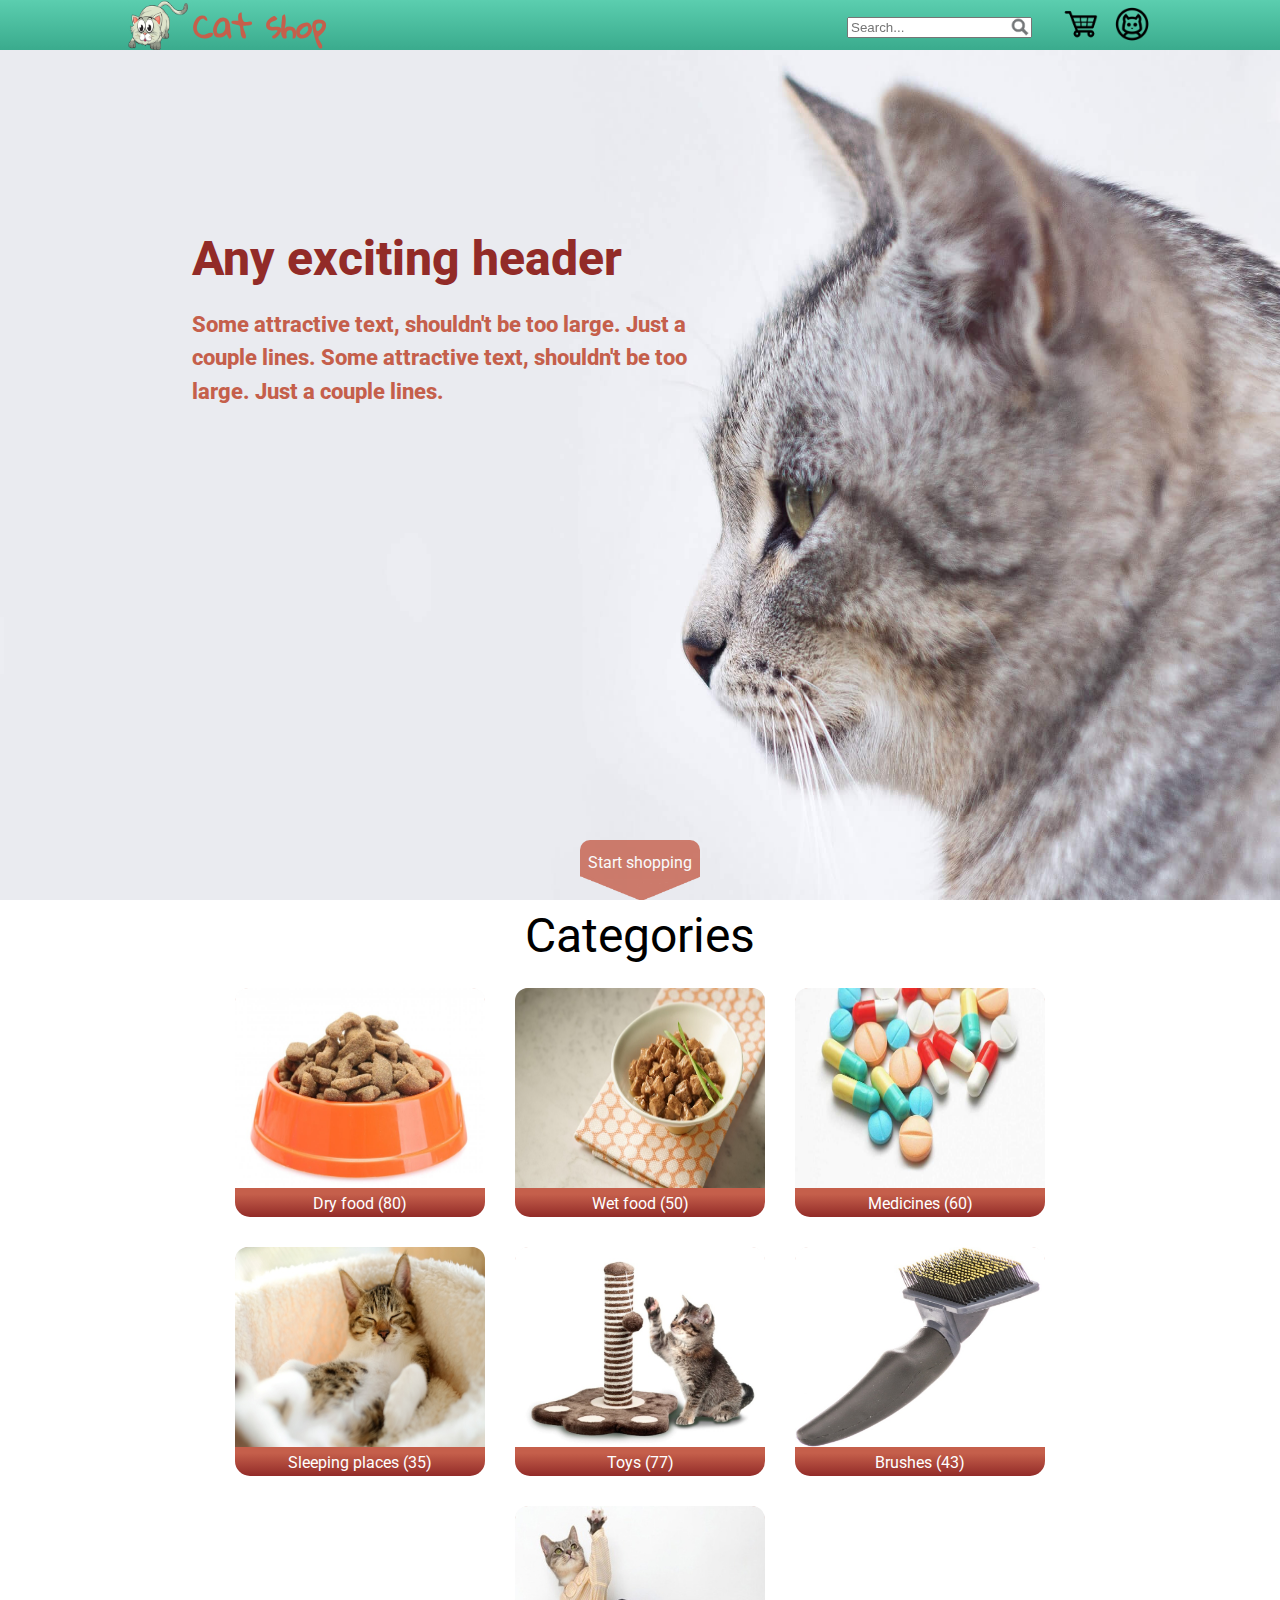
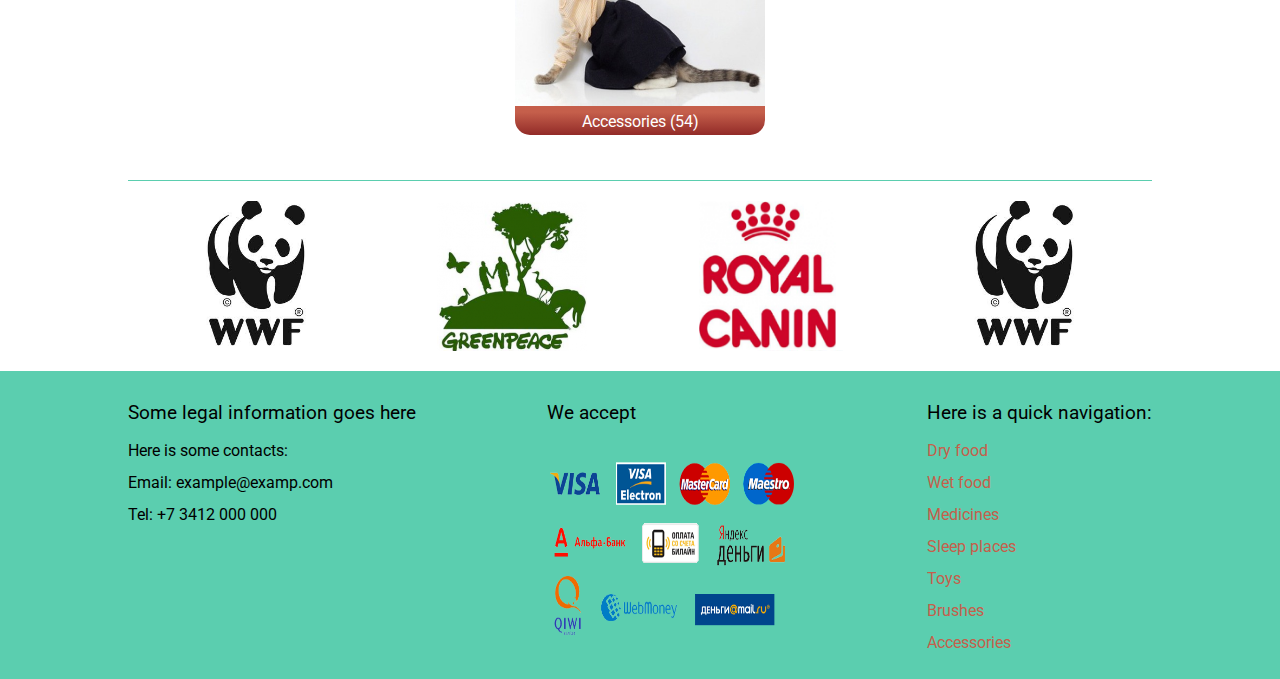
==== commit 038697c5: "fot fixes" ====
--- a/index.html
+++ b/index.html
@@ -6,13 +6,11 @@
   <meta name="viewport" content="width=device-width, initial-scale=1">
   <link rel="stylesheet" href="app.css" />
 </head>
-
 <body>
-	<header class="main-header">
-		<div class="base">
-			<nav class="navigation-top">
+	<header class="navigation-top">
+		<div class="navigation-top__grid">
+			<nav class="navigation-top__container">
 				<a class="navigation-top__logo" href="index.html" title="Go the main page"><img  class="navigation-top__logo-img" src="img/logo.png" alt="red panda logo" /> Cat shop</a>
-				
 				<div class="navigation-top__panel">
 					<label><input type="search" placeholder="Search..."/><img  class="navigation-top__search-img" src="img/icons/search.png"></label>
 					<a href="cart.html"><img class="navigation-top__icon" src="img/basket.png" alt="basket" /></a>
@@ -22,7 +20,7 @@
 		</div>
 	</header>
 	<div class="navigation-backside"></div>
-	<div class="scroll-up none">
+	<div class="scroll-up">
 		<div class="scroll-up__img">
 			<img class="scroll-up__img" src="img/icons/scroll-up.png" alt="scroll-up">
 		</div>
@@ -33,130 +31,119 @@
 			<p class="main-banner__text">Some attractive text, shouldn't be too large. Just a couple lines. Some attractive text, shouldn't be too large. Just a couple lines.</p>
 		</div>
 		<div class="main-banner__scroll-down">
-			<p class="main-banner__scroll-down-text">Start shopping</p>
+			<div class="main-banner__scroll-down-text">Start shopping</div>
 		</div>	
 	</section>
-
-
-	<main class="main">
-		<div class="base">
-			<section class="categories">
-				<h1 class="categories__header">Categories</h1>
-				<div class="category">
-					<a class="category__link" href="dry food.html">
-						<img class="category__img" src="img/dry.jpg" alt="Dry food"/>
-						<p class="category__desc">Dry food<span> (80)</span></p>
+	<main class="categories">
+		<div class="categories__grid">
+			<section class="categories__container">
+				<h2 class="categories__header">Categories</h2>
+				<div class="categories__item">
+					<a class="categories__link" href="dry food.html">
+						<img class="categories__img" src="img/dry.jpg" alt="Dry food"/>
+						<div class="categories__desc">Dry food<span> (80)</span></div>
+					</a>
+				</div>				
+				<div class="categories__item">
+					<a class="categories__link" href="dry food.html">
+						<img class="categories__img" src="img/wet.jpg" alt="Wet food"/>
+						<div class="categories__desc">Wet food<span> (50)</span></div>
 					</a>
 				</div>
-				
-				<div class="category">
-					<a class="category__link" href="dry food.html">
-						<img class="category__img" src="img/wet.jpg" alt="Wet food"/>
-						<p class="category__desc">Wet food<span> (50)</span></p>
+				<div class="categories__item">
+					<a class="categories__link" href="dry food.html">
+						<img class="categories__img" src="img/meds.jpg" alt="Medicines"/>
+						<div class="categories__desc">Medicines<span> (60)</span></div>
+					</a>
+				</div>			
+				<div class="categories__item">
+					<a class="categories__link" href="dry food.html">
+						<img class="categories__img" src="img/sleep.jpg" alt="Sleeping places"/>
+						<div class="categories__desc">Sleeping places<span> (35)</span></div>
+					</a>
+				</div>			
+				<div class="categories__item">
+					<a class="categories__link" href="dry food.html">
+						<img class="categories__img" src="img/toys.jpg" alt="Toys"/>
+						<div class="categories__desc">Toys<span> (77)</span></div>
 					</a>
 				</div>
-				
-				<div class="category">
-					<a class="category__link" href="dry food.html">
-						<img class="category__img" src="img/meds.jpg" alt="Medicines"/>
-						<p class="category__desc">Medicines<span> (60)</span></p>
+				<div class="categories__item">
+					<a class="categories__link" href="dry food.html">
+						<img class="categories__img" src="img/brush.jpg" alt="Brushes"/>
+						<div class="categories__desc">Brushes<span> (43)</span></div>
 					</a>
-				</div>
-				
-				<div class="category">
-					<a class="category__link" href="dry food.html">
-						<img class="category__img" src="img/sleep.jpg" alt="Sleeping places"/>
-						<p class="category__desc">Sleeping places<span> (35)</span></p>
+				</div>				
+				<div class="categories__item">
+					<a class="categories__link" href="dry food.html">
+						<img class="categories__img" src="img/acs.jpg" alt="Accessories"/>
+						<div class="categories__desc">Accessories<span> (54)</span></div>
 					</a>
-				</div>
-				
-				<div class="category">
-					<a class="category__link" href="dry food.html">
-						<img class="category__img" src="img/toys.jpg" alt="Toys"/>
-						<p class="category__desc">Toys<span> (77)</span></p>
-					</a>
-				</div>
-				
-				<div class="category">
-					<a class="category__link" href="dry food.html">
-						<img class="category__img" src="img/brush.jpg" alt="Brushes"/>
-						<p class="category__desc">Brushes<span> (43)</span></p>
-					</a>
-				</div>
-				
-				<div class="category">
-					<a class="category__link" href="dry food.html">
-						<img class="category__img" src="img/acs.jpg" alt="Accessories"/>
-						<p class="category__desc">Accessories<span> (54)</span></p>
-					</a>
-				</div>
-				
+				</div>				
 			</section>
-		
-			<div class="partners">
+		</div>
+	</main>
+	<div class="partners">
+		<div class="partners__container">
 					<img class="partners__logo" alt="partner" src="img/partners/wwf.png">
 					<img class="partners__logo" alt="partner" src="img/partners/green.png">
 					<img class="partners__logo" alt="partner" src="img/partners/royal.png">
 					<img class="partners__logo" alt="partner" src="img/partners/wwf.png">
-			</div>
 		</div>
-	</main>
+	</div>
 	<div class="modal-background">
 	</div>
-
 	<div class="modal-window" id="reg-window">
 		<div class="modal-window__close">
 		</div>
 		<form class="modal-window__form">
-			<p class="modal-window__line">
+			<div class="modal-window__line">
 				Registration
-			</p>
-			<p class="modal-window__line">
+			</div>
+			<div class="modal-window__line">
 				<input class="modal-window__input-email" pattern="[a-z0-9._%+-]+@[a-z0-9.-]+\.[a-z]{2,4}" name="email" type="email" required placeholder="Email adress"/>
-			</p>
-			<p class="modal-window__line">
+			</div>
+			<div class="modal-window__line">
 				<input class="modal-window__input-password" name="password" type="password" required placeholder="***"/>
-			</p>
-			
-			<p class="modal-window__line">
+			</div>
+			<div class="modal-window__line">
 				<button class="modal-window__button" type="submit">Register</button>
-			</p>
-			<p class="modal-window__line modal-window__line_text-right">
+			</div>
+			<div class="modal-window__line modal-window__line_text-right">
 				<a href="#" class="modal-window__sign-link">Sign In</a>
-			</p>
+			</div>
 		</form>		
 	</div>
 	<div class="modal-window" id="sign-window">
 		<div class="modal-window__close">
 		</div>
 		<form class="modal-window__form">
-			<p class="modal-window__line">
+			<div class="modal-window__line">
 				Please Sign In
-			</p>
-			<p class="modal-window__line">
+			</div>
+			<div class="modal-window__line">
 				<input class="modal-window__input-email" pattern="[a-z0-9._%+-]+@[a-z0-9.-]+\.[a-z]{2,4}" name="email" type="email" required placeholder="Email adress"/>
-			</p>
-			<p class="modal-window__line">
+			</div>
+			<div class="modal-window__line">
 				<input class="modal-window__input-password" name="password" type="password" required placeholder="***"/>
-			</p>
-			<p class="modal-window__line">
+			</div>
+			<div class="modal-window__line">
 				<label><input type="checkbox" name="remember" value="remember"> Remember me </label>
-			</p>
-			<p class="modal-window__line">
+			</div>
+			<div class="modal-window__line">
 				<button class="modal-window__button" type="submit">Sign In</button>
-			</p>
-			<p class="modal-window__line modal-window__line_text-right">
+			</div>
+			<div class="modal-window__line modal-window__line_text-right">
 				<a href="#" class="modal-window__reg-link">Register</a>
-			</p>
+			</div>
 		</form>
 	</div>
-
-	<div class="footer-wrapper">
-		<div class="base">
-			<footer class="footer-main">
+	<footer class="footer-main">
+		<div class="footer-main__grid">
+			<div class="footer-main__container">
 				<div class="footer-main__section"> 
 					<h4 class="footer-main__section-header">Some legal information goes here</h4>
-						<address class="footer-main__line">Here is some contacs:</address>
+						<address class="footer-main__line">Here is some contacts:</address>
 						<address class="footer-main__line">Email: example@examp.com</address>
 						<address class="footer-main__line">Tel: +7 3412 000 000</address>
 				</div>
@@ -167,19 +154,17 @@
 				</div>
 				<div class="footer-main__section">
 					<h4 class="footer-main__section-header" >Here is a quick navigation:</h4>
-					<p class="footer-main__line"><a class="footer-main__link" href="dry food.html">Dry food</a></p>
-					<p class="footer-main__line"><a class="footer-main__link" href="dry food.html">Wet food</a></p>
-					<p class="footer-main__line"><a class="footer-main__link" href="dry food.html">Medicines</a></p>
-					<p class="footer-main__line"><a class="footer-main__link" href="dry food.html">Sleep places</a></p>
-					<p class="footer-main__line"><a class="footer-main__link" href="dry food.html">Toys</a></p>
-					<p class="footer-main__line"><a class="footer-main__link" href="dry food.html">Brushes</a></p>
-					<p class="footer-main__line"><a class="footer-main__link" href="dry food.html">Accessories</a></p>
+					<div class="footer-main__line"><a class="footer-main__link" href="dry food.html">Dry food</a></div>
+					<div class="footer-main__line"><a class="footer-main__link" href="dry food.html">Wet food</a></div>
+					<div class="footer-main__line"><a class="footer-main__link" href="dry food.html">Medicines</a></div>
+					<div class="footer-main__line"><a class="footer-main__link" href="dry food.html">Sleep places</a></div>
+					<div class="footer-main__line"><a class="footer-main__link" href="dry food.html">Toys</a></div>
+					<div class="footer-main__line"><a class="footer-main__link" href="dry food.html">Brushes</a></div>
+					<div class="footer-main__line"><a class="footer-main__link" href="dry food.html">Accessories</a></div>
 				</div>
-
-			</footer>
+			</div>
 		</div>
-	</div>
-
+	</footer>
 	<script src="https://ajax.googleapis.com/ajax/libs/jquery/1.12.4/jquery.min.js"></script> 
 	<script src="app.js"></script>
 </body>
--- a/app.css
+++ b/app.css
@@ -131,7 +131,13 @@
   border-spacing: 0;
 }
 
-.categories {
+.categories__grid {
+  width: 80%;
+  margin: auto;
+  position: relative;
+}
+
+.categories__container {
   width: 100%;
   /*1000*/
   display: -webkit-box;
@@ -161,14 +167,7 @@
   line-height: 1.1;
 }
 
-@media screen and (min-width: 1201px) {
-  .categories {
-    min-height: -webkit-calc(100vh - 50px);
-    min-height: calc(100vh - 50px);
-  }
-}
-
-.category {
+.categories__item {
   width: 250px;
   margin: 15px;
   vertical-align: top;
@@ -181,13 +180,21 @@
   background-image: linear-gradient(to bottom, #c55f4b 90%, #922b28 100%);
 }
 
-.category__link {
+.categories__item:hover {
+  -webkit-box-shadow: 0 0 10px #333;
+  box-shadow: 2px -2px 15px #5bceaf;
+  background-image: -webkit-gradient(linear, left top, left bottom, color-stop(90%, #c55f4b), to(#c55f4b));
+  background-image: -webkit-linear-gradient(top, #c55f4b 90%, #c55f4b 100%);
+  background-image: linear-gradient(to bottom, #c55f4b 90%, #c55f4b 100%);
+}
+
+.categories__link {
   display: block;
   text-decoration: none;
   color: white;
 }
 
-.category__img {
+.categories__img {
   display: inline-block;
   width: 100%;
   height: 200px;
@@ -197,17 +204,16 @@
   transition: all .5s;
 }
 
-.category__desc {
+.categories__desc {
   padding: 5px;
   text-align: center;
 }
 
-.category:hover {
-  -webkit-box-shadow: 0 0 10px #333;
-  box-shadow: 2px -2px 15px #3aab8d;
-  background-image: -webkit-gradient(linear, left top, left bottom, color-stop(90%, #c55f4b), to(#c55f4b));
-  background-image: -webkit-linear-gradient(top, #c55f4b 90%, #c55f4b 100%);
-  background-image: linear-gradient(to bottom, #c55f4b 90%, #c55f4b 100%);
+@media screen and (min-width: 1201px) {
+  .categories__container {
+    min-height: -webkit-calc(100vh - 50px);
+    min-height: calc(100vh - 50px);
+  }
 }
 
 .main-banner {
@@ -348,6 +354,12 @@
 }
 
 .partners {
+  width: 80%;
+  margin: auto;
+  position: relative;
+}
+
+.partners__container {
   display: -webkit-box;
   display: -webkit-flex;
   display: -ms-flexbox;
@@ -367,23 +379,24 @@
   height: 150px;
 }
 
-.base {
+.navigation-top {
+  width: 100%;
+  min-height: 50px;
+  background: #5bceaf;
+  background-image: -webkit-gradient(linear, left top, left bottom, color-stop(0, #5bceaf), to(#3aab8d));
+  background-image: -webkit-linear-gradient(top, #5bceaf 0, #3aab8d 100%);
+  background-image: linear-gradient(to bottom, #5bceaf 0, #3aab8d 100%);
+  position: fixed;
+  z-index: 50;
+}
+
+.navigation-top__grid {
   width: 80%;
   margin: auto;
   position: relative;
 }
 
-.content-header {
-  padding: 20px 0;
-  font-size: 300%;
-  -webkit-flex-basis: 100%;
-  -ms-flex-preferred-size: 100%;
-  flex-basis: 100%;
-  text-align: left;
-  line-height: 1.1;
-}
-
-.navigation-top {
+.navigation-top__container {
   width: 100%;
   display: -webkit-box;
   display: -webkit-flex;
@@ -464,6 +477,10 @@
   cursor: pointer;
 }
 
+.navigation-backside {
+  height: 50px;
+}
+
 .scroll-up {
   padding: 12.5px;
   position: fixed;
@@ -492,21 +509,6 @@
 .scroll-up:hover {
   background: rgba(240, 240, 240, 0.4);
   opacity: 1;
-}
-
-.main-header {
-  width: 100%;
-  min-height: 50px;
-  background: #5bceaf;
-  background-image: -webkit-gradient(linear, left top, left bottom, color-stop(0, #5bceaf), to(#3aab8d));
-  background-image: -webkit-linear-gradient(top, #5bceaf 0, #3aab8d 100%);
-  background-image: linear-gradient(to bottom, #5bceaf 0, #3aab8d 100%);
-  position: fixed;
-  z-index: 50;
-}
-
-.navigation-backside {
-  height: 50px;
 }
 
 .modal-background {
@@ -608,13 +610,18 @@
   font-size: 80%;
 }
 
-.footer-wrapper {
+.footer-main {
   background: #5bceaf;
   width: 100%;
-  z-index: 50;
-}
-
-.footer-main {
+}
+
+.footer-main__grid {
+  width: 80%;
+  margin: auto;
+  position: relative;
+}
+
+.footer-main__container {
   width: 100%;
   padding: 20px 0;
   display: -webkit-box;
@@ -655,11 +662,13 @@
   color: #922b28;
 }
 
-.main {
-  min-height: 65vh;
-}
-
-.goods-page {
+.goods__grid {
+  width: 80%;
+  margin: auto;
+  position: relative;
+}
+
+.goods__container {
   display: -webkit-box;
   display: -webkit-flex;
   display: -ms-flexbox;
@@ -677,7 +686,17 @@
   align-items: flex-start;
 }
 
-.goods-container {
+.goods__header {
+  padding: 20px 0;
+  font-size: 300%;
+  -webkit-flex-basis: 100%;
+  -ms-flex-preferred-size: 100%;
+  flex-basis: 100%;
+  text-align: left;
+  line-height: 1.1;
+}
+
+.goods__content {
   width: 80%;
   display: -webkit-box;
   display: -webkit-flex;
@@ -692,7 +711,7 @@
   align-items: center;
 }
 
-.good {
+.goods__item {
   width: 200px;
   height: 220px;
   margin-right: 20px;
@@ -703,7 +722,7 @@
   display: flex;
 }
 
-.good_list {
+.goods_list {
   width: 100%;
   height: 240px;
   margin-right: 0;
@@ -714,11 +733,11 @@
   font-size: 110%;
 }
 
-.good__wrap {
+.goods__item-wrap {
   width: 100%;
 }
 
-.good__wrap_list {
+.goods__item-wrap_list {
   width: 650px;
   text-align: left;
   display: -webkit-box;
@@ -731,25 +750,25 @@
   justify-content: space-between;
 }
 
-.good__img {
+.goods__img {
   width: 200px;
   height: 160px;
   -webkit-transition: all 0.5s;
   transition: all 0.5s;
 }
 
-.good__img_list {
+.goods__img_list {
   width: 250px;
   height: 200px;
 }
 
-.good__desc {
+.goods__desc {
   text-align: center;
   line-height: 1.1;
   vertical-align: top;
 }
 
-.good__desc_list {
+.goods__desc_list {
   width: 350px;
   height: 200px;
   display: -webkit-box;
@@ -764,7 +783,7 @@
   align-content: space-between;
 }
 
-.good__desc-wide {
+.goods__desc-wide {
   text-align: left;
   -webkit-flex-basis: 100%;
   -ms-flex-preferred-size: 100%;
@@ -775,43 +794,43 @@
   display: none;
 }
 
-.good__desc-wide_visible {
+.goods__desc-wide_visible {
   display: block;
 }
 
-.good__price {
+.goods__price {
   text-align: left;
   vertical-align: top;
   text-align: center;
 }
 
-.good__price_list {
+.goods__price_list {
   display: inline-block;
   width: 28%;
   text-align: left;
 }
 
-.good__name {
+.goods__name {
   text-align: left;
   vertical-align: top;
   text-align: center;
 }
 
-.good__name_list {
+.goods__name_list {
   display: inline-block;
   width: 70%;
   text-align: left;
 }
 
-.good__link {
+.goods__link {
   text-decoration: none;
 }
 
-.good__link:hover {
+.goods__link:hover {
   text-decoration: underline;
 }
 
-.good__add-cart {
+.goods__add-cart {
   display: inline-block;
   padding: 7px 15px;
   -webkit-border-radius: 10px;
@@ -826,7 +845,7 @@
   cursor: pointer;
 }
 
-.good__add-cart:hover {
+.goods__add-cart:hover {
   background-image: -webkit-gradient(linear, left top, left bottom, color-stop(0, #c55f4b), to(#c55f4b));
   background-image: -webkit-linear-gradient(top, #c55f4b 0, #c55f4b 100%);
   background-image: linear-gradient(to bottom, #c55f4b 0, #c55f4b 100%);
@@ -880,6 +899,29 @@
 
 .cart {
   width: 80%;
+  margin: auto;
+  position: relative;
+  display: -webkit-box;
+  display: -webkit-flex;
+  display: -ms-flexbox;
+  display: flex;
+  -webkit-flex-wrap: wrap;
+  -ms-flex-wrap: wrap;
+  flex-wrap: wrap;
+  -webkit-box-pack: justify;
+  -webkit-justify-content: space-between;
+  -ms-flex-pack: justify;
+  justify-content: space-between;
+}
+
+.cart__container {
+  -webkit-flex-basis: 70%;
+  -ms-flex-preferred-size: 70%;
+  flex-basis: 70%;
+}
+
+.cart__item {
+  width: 100%;
   height: 140px;
   display: -webkit-inline-box;
   display: -webkit-inline-flex;
@@ -894,7 +936,7 @@
   justify-content: space-between;
   margin: 20px 0;
   padding: 20px;
-  border: 1px solid black;
+  border: 1px solid #5bceaf;
   -webkit-border-radius: 5px;
   border-radius: 5px;
 }
@@ -951,28 +993,25 @@
   font-size: 80%;
 }
 
-.basket-summary {
-  float: right;
-  width: 15%;
-  padding-top: 20px;
-}
-
-.basket-summary__quantity {
-  color: grey;
-  font-size: 80%;
-}
-
-.basket-summary__splitter {
-  margin: 10px;
-}
-
-.basket-summary__price {
-  text-align: center;
+.cart__summary {
+  -webkit-flex-basis: 100%;
+  -ms-flex-preferred-size: 100%;
+  flex-basis: 100%;
+  text-align: right;
+}
+
+.cart__summary-line {
   padding-bottom: 10px;
 }
 
-.basket-summary__button {
+.cart__summary-price {
+  font-size: 110%;
+}
+
+.cart__summary-button {
   width: 100%;
+  display: inline-block;
+  max-width: 200px;
   background-image: -webkit-gradient(linear, left top, left bottom, color-stop(0, #c55f4b), to(#922b28));
   background-image: -webkit-linear-gradient(top, #c55f4b 0, #922b28 100%);
   background-image: linear-gradient(to bottom, #c55f4b 0, #922b28 100%);
@@ -980,11 +1019,70 @@
   -webkit-border-radius: 10px;
   border-radius: 10px;
   color: white;
-  padding: 3px 0;
+  padding: 5px;
   cursor: pointer;
   color: white;
   -webkit-transition: all .5s;
   transition: all .5s;
+  text-decoration: none;
+  font-size: 90%;
+}
+
+.cart__summary-button:hover {
+  background-image: -webkit-gradient(linear, left top, left bottom, color-stop(0, #c55f4b), to(#c55f4b));
+  background-image: -webkit-linear-gradient(top, #c55f4b 0, #c55f4b 100%);
+  background-image: linear-gradient(to bottom, #c55f4b 0, #c55f4b 100%);
+}
+
+.basket-summary {
+  -webkit-flex-basis: 25%;
+  -ms-flex-preferred-size: 25%;
+  flex-basis: 25%;
+  padding-top: 20px;
+  max-width: 200px;
+  -webkit-box-ordinal-group: 3;
+  -webkit-order: 2;
+  -ms-flex-order: 2;
+  order: 2;
+}
+
+.basket-summary__quantity {
+  color: grey;
+  font-size: 80%;
+}
+
+.basket-summary__splitter {
+  margin: 10px;
+}
+
+.basket-summary__price {
+  text-align: center;
+  padding-bottom: 10px;
+  font-size: 110%;
+}
+
+.basket-summary__button-container {
+  text-align: center;
+}
+
+.basket-summary__button {
+  width: 100%;
+  display: inline-block;
+  max-width: 200px;
+  background-image: -webkit-gradient(linear, left top, left bottom, color-stop(0, #c55f4b), to(#922b28));
+  background-image: -webkit-linear-gradient(top, #c55f4b 0, #922b28 100%);
+  background-image: linear-gradient(to bottom, #c55f4b 0, #922b28 100%);
+  border: none;
+  -webkit-border-radius: 10px;
+  border-radius: 10px;
+  color: white;
+  padding: 5px;
+  cursor: pointer;
+  color: white;
+  -webkit-transition: all .5s;
+  transition: all .5s;
+  text-decoration: none;
+  font-size: 90%;
 }
 
 .basket-summary__button:hover {
@@ -993,7 +1091,13 @@
   background-image: linear-gradient(to bottom, #c55f4b 0, #c55f4b 100%);
 }
 
-.double-form {
+.contacts {
+  width: 80%;
+  margin: auto;
+  position: relative;
+}
+
+.contacts__form {
   width: 100%;
   display: -webkit-box;
   display: -webkit-flex;
@@ -1005,38 +1109,37 @@
   -webkit-justify-content: space-around;
   -ms-flex-pack: distribute;
   justify-content: space-around;
-  margin: 50px 0;
-  min-height: 60vh;
+  margin: 30px 0;
   -webkit-align-content: flex-start;
   -ms-flex-line-pack: start;
   align-content: flex-start;
 }
 
-.double-form__block {
+.contacts__form-block {
   width: 30%;
   min-width: 250px;
 }
 
-.double-form__header {
+.contacts__block-header {
   font-size: 200%;
   text-align: center;
   padding-bottom: 30px;
 }
 
-.double-form__line {
+.contacts__line {
   padding-bottom: 20px;
 }
 
-.double-form__input {
+.contacts__input {
   float: right;
 }
 
-.double-form__button-wrapper {
+.contacts__button-wrapper {
   width: 100%;
   text-align: center;
 }
 
-.double-form__button {
+.contacts__button {
   background: #c55f4b;
   background-image: -webkit-gradient(linear, left top, left bottom, color-stop(0, #c55f4b), to(#922b28));
   background-image: -webkit-linear-gradient(top, #c55f4b 0, #922b28 100%);
@@ -1051,13 +1154,29 @@
   transition: all .5s;
 }
 
-.double-form__button:hover {
+.contacts__button:hover {
   background-image: -webkit-gradient(linear, left top, left bottom, color-stop(0, #c55f4b), to(#c55f4b));
   background-image: -webkit-linear-gradient(top, #c55f4b 0, #c55f4b 100%);
   background-image: linear-gradient(to bottom, #c55f4b 0, #c55f4b 100%);
 }
 
 .payment {
+  width: 80%;
+  margin: auto;
+  position: relative;
+}
+
+.payment__header {
+  padding: 20px 0;
+  font-size: 200%;
+  -webkit-flex-basis: 100%;
+  -ms-flex-preferred-size: 100%;
+  flex-basis: 100%;
+  text-align: center;
+  line-height: 1.1;
+}
+
+.payment__form {
   width: 520px;
   height: 530px;
   margin: 0px auto 0 auto;
@@ -1156,11 +1275,294 @@
   background-image: linear-gradient(to bottom, #c55f4b 0, #c55f4b 100%);
 }
 
+.product {
+  width: 80%;
+  margin: auto;
+  position: relative;
+  display: -webkit-box;
+  display: -webkit-flex;
+  display: -ms-flexbox;
+  display: flex;
+  -webkit-box-pack: justify;
+  -webkit-justify-content: space-between;
+  -ms-flex-pack: justify;
+  justify-content: space-between;
+  -webkit-align-content: stretch;
+  -ms-flex-line-pack: stretch;
+  align-content: stretch;
+  padding: 30px 0;
+}
+
+.product__about {
+  -webkit-flex-basis: -webkit-calc(95% - 550px);
+  -ms-flex-preferred-size: calc(95% - 550px);
+  flex-basis: calc(95% - 550px);
+  display: -webkit-box;
+  display: -webkit-flex;
+  display: -ms-flexbox;
+  display: flex;
+  -webkit-box-orient: vertical;
+  -webkit-box-direction: normal;
+  -webkit-flex-direction: column;
+  -ms-flex-direction: column;
+  flex-direction: column;
+  -webkit-box-pack: justify;
+  -webkit-justify-content: space-between;
+  -ms-flex-pack: justify;
+  justify-content: space-between;
+}
+
+.product__name {
+  font-size: 200%;
+  padding-bottom: 20px;
+  line-height: 1.1;
+}
+
+.product__desc {
+  line-height: 1.2;
+}
+
+.product__price {
+  font-size: 140%;
+  color: #922b28;
+  padding: 10px 0;
+  text-align: right;
+}
+
+.product__inputs {
+  display: -webkit-box;
+  display: -webkit-flex;
+  display: -ms-flexbox;
+  display: flex;
+  -webkit-box-pack: justify;
+  -webkit-justify-content: space-between;
+  -ms-flex-pack: justify;
+  justify-content: space-between;
+}
+
+.product__quantity {
+  -webkit-align-self: center;
+  -ms-flex-item-align: center;
+  -ms-grid-row-align: center;
+  align-self: center;
+}
+
+.product__share {
+  height: 60px;
+  display: -webkit-box;
+  display: -webkit-flex;
+  display: -ms-flexbox;
+  display: flex;
+}
+
+.product__social-icon {
+  display: inline-block;
+  width: 30px;
+  height: 30px;
+  margin-right: 20px;
+  -webkit-align-self: center;
+  -ms-flex-item-align: center;
+  -ms-grid-row-align: center;
+  align-self: center;
+  cursor: pointer;
+  opacity: 0.8;
+  -webkit-transition: all .5s;
+  transition: all .5s;
+}
+
+.product__social-icon:hover {
+  opacity: 1.0;
+}
+
+.product__add-to-cart {
+  background-image: -webkit-gradient(linear, left top, left bottom, color-stop(0, #c55f4b), to(#922b28));
+  background-image: -webkit-linear-gradient(top, #c55f4b 0, #922b28 100%);
+  background-image: linear-gradient(to bottom, #c55f4b 0, #922b28 100%);
+  border: none;
+  -webkit-border-radius: 10px;
+  border-radius: 10px;
+  color: white;
+  padding: 7px 15px;
+  cursor: pointer;
+  color: white;
+  -webkit-transition: all .5s;
+  transition: all .5s;
+  font-size: 110%;
+  -webkit-align-self: center;
+  -ms-flex-item-align: center;
+  -ms-grid-row-align: center;
+  align-self: center;
+}
+
+.product__add-to-cart:hover {
+  background-image: -webkit-gradient(linear, left top, left bottom, color-stop(0, #c55f4b), to(#c55f4b));
+  background-image: -webkit-linear-gradient(top, #c55f4b 0, #c55f4b 100%);
+  background-image: linear-gradient(to bottom, #c55f4b 0, #c55f4b 100%);
+}
+
+.slider {
+  -webkit-flex-basis: 550px;
+  -ms-flex-preferred-size: 550px;
+  flex-basis: 550px;
+  min-height: 400px;
+  display: -webkit-inline-box;
+  display: -webkit-inline-flex;
+  display: -ms-inline-flexbox;
+  display: inline-flex;
+  -webkit-flex-wrap: wrap;
+  -ms-flex-wrap: wrap;
+  flex-wrap: wrap;
+  -webkit-box-pack: center;
+  -webkit-justify-content: center;
+  -ms-flex-pack: center;
+  justify-content: center;
+  -webkit-align-content: space-between;
+  -ms-flex-line-pack: justify;
+  align-content: space-between;
+}
+
+.slider__shown-img-container {
+  height: 300px;
+  width: 400px;
+}
+
+.slider__shown-img {
+  width: 100%;
+  height: 100%;
+  -webkit-transition: all 1s;
+  transition: all 1s;
+}
+
+.slider__controls {
+  -webkit-flex-basis: 100%;
+  -ms-flex-preferred-size: 100%;
+  flex-basis: 100%;
+  display: -webkit-box;
+  display: -webkit-flex;
+  display: -ms-flexbox;
+  display: flex;
+  -webkit-box-pack: justify;
+  -webkit-justify-content: space-between;
+  -ms-flex-pack: justify;
+  justify-content: space-between;
+}
+
+.slider__arrow {
+  width: 30px;
+  height: 30px;
+  cursor: pointer;
+  -webkit-align-self: center;
+  -ms-flex-item-align: center;
+  -ms-grid-row-align: center;
+  align-self: center;
+  -webkit-border-radius: 100%;
+  border-radius: 100%;
+}
+
+.slider__arrow:hover {
+  -webkit-box-shadow: 0px 0px 10px #3aab8d;
+  box-shadow: 0px 0px 10px #3aab8d;
+}
+
+.slider__arrow_right {
+  background: url("img/icons/arrow-right.png");
+  background-size: 100% 100%;
+}
+
+.slider__arrow_left {
+  background: url("img/icons/arrow-left.png");
+  background-size: 100% 100%;
+}
+
+.slider__source {
+  display: -webkit-box;
+  display: -webkit-flex;
+  display: -ms-flexbox;
+  display: flex;
+  -webkit-box-pack: start;
+  -webkit-justify-content: flex-start;
+  -ms-flex-pack: start;
+  justify-content: flex-start;
+  -webkit-align-content: center;
+  -ms-flex-line-pack: center;
+  align-content: center;
+  width: 435px;
+  overflow: hidden;
+}
+
+.slider__source-img {
+  display: inline-block;
+  width: 80px;
+  height: 60px;
+  cursor: pointer;
+  opacity: 0.8;
+  -webkit-transition: all .5s;
+  transition: all .5s;
+  margin-right: 5px;
+}
+
+.slider__source-img:last-child {
+  margin: 0;
+}
+
+.slider__source-img:hover {
+  opacity: 1;
+}
+
+.slider__source-img_active {
+  -webkit-box-shadow: 0px 0px 15px #3aab8d;
+  box-shadow: 0px 0px 15px #3aab8d;
+  opacity: 1;
+}
+
+.bread-crumbs {
+  width: 80%;
+  margin: auto;
+  position: relative;
+  padding: 20px 0;
+  display: -webkit-box;
+  display: -webkit-flex;
+  display: -ms-flexbox;
+  display: flex;
+}
+
+.bread-crumbs__item {
+  padding: 8px 15px;
+  background-image: -webkit-gradient(linear, left top, left bottom, from(#c55f4b), to(#922b28));
+  background-image: -webkit-linear-gradient(top, #c55f4b 0%, #922b28 100%);
+  background-image: linear-gradient(to bottom, #c55f4b 0%, #922b28 100%);
+  color: white;
+  text-decoration: none;
+  border-left: 1px solid white;
+  font-size: 80%;
+}
+
+.bread-crumbs__item:hover {
+  background-image: -webkit-gradient(linear, left top, left bottom, from(#c55f4b), to(#c55f4b));
+  background-image: -webkit-linear-gradient(top, #c55f4b 0%, #c55f4b 100%);
+  background-image: linear-gradient(to bottom, #c55f4b 0%, #c55f4b 100%);
+}
+
+.bread-crumbs__item:first-child {
+  -webkit-border-radius: 20px 0 0 20px;
+  border-radius: 20px 0 0 20px;
+  border: none;
+}
+
+.bread-crumbs__item:last-child {
+  -webkit-border-radius: 0 20px 20px 0;
+  border-radius: 0 20px 20px 0;
+}
+
 /**tablet styles**/
 
 @media screen and (max-width: 1200px) {
-  .main-header {
+  .navigation-top {
     position: static;
+  }
+
+  .navigation-top__grid {
+    width: 90%;
   }
 
   .navigation-backside {
@@ -1169,13 +1571,11 @@
 }
 
 @media screen and (max-width: 1200px) {
-  .base {
+  .footer-main__grid {
     width: 90%;
   }
-}
-
-@media screen and (max-width: 1200px) {
-  .footer-main {
+
+  .footer-main__container {
     -webkit-flex-wrap: wrap;
     -ms-flex-wrap: wrap;
     flex-wrap: wrap;
@@ -1201,12 +1601,6 @@
   }
 }
 
-@media screen and (max-width: 1024px) {
-  .content-header {
-    text-align: center;
-  }
-}
-
 @media screen and (max-width: 1200px) {
   .partners {
     display: none;
@@ -1220,37 +1614,49 @@
 }
 
 @media screen and (max-width: 1200px) {
-  .category {
+  .categories__grid {
+    width: 90%;
+  }
+
+  .categories__item {
     width: 200px;
   }
 
-  .category__img {
+  .categories__img {
     height: 160px;
   }
 }
 
 @media screen and (max-width: 860px) {
-  .category {
+  .categories__item {
     width: 250px;
   }
 
-  .category__img {
+  .categories__img {
     height: 200px;
   }
 }
 
+@media screen and (max-width: 1200px) {
+  .goods__grid {
+    width: 90%;
+  }
+}
+
 @media screen and (max-width: 1024px) and (orientation: portrait) {
-  .goods-container {
+  .goods__header {
+    text-align: center;
+  }
+
+  .goods__content {
     width: 100%;
     -webkit-box-pack: center;
     -webkit-justify-content: center;
     -ms-flex-pack: center;
     justify-content: center;
   }
-}
-
-@media screen and (max-width: 1024px) {
-  .good_list {
+
+  .goods__item_list {
     width: 100%;
     height: 220px;
     -webkit-box-pack: center;
@@ -1260,7 +1666,7 @@
     font-size: 110%;
   }
 
-  .good__wrap_list {
+  .goods__item-wrap_list {
     width: 80%;
     /*560*/
     text-align: left;
@@ -1274,12 +1680,12 @@
     justify-content: space-between;
   }
 
-  .good__img_list {
+  .goods__img_list {
     width: 250px;
     height: 200px;
   }
 
-  .good__desc_list {
+  .goods__desc_list {
     width: -webkit-calc(90% - 250px);
     width: calc(90% - 250px);
     /*290*/
@@ -1333,18 +1739,86 @@
   }
 }
 
+@media screen and (max-width: 1200px) {
+  .payment {
+    width: 90%;
+  }
+}
+
+@media screen and (max-width: 1200px) {
+  .contacts {
+    width: 90%;
+  }
+}
+
+@media screen and (max-width: 1024px) and (orientation: portrait) {
+  .contacts__form-block {
+    width: 100%;
+  }
+}
+
+@media screen and (max-width: 1200px) {
+  .cart {
+    width: 90%;
+  }
+}
+
+@media screen and (max-width: 1200px) {
+  .product {
+    width: 90%;
+  }
+}
+
+@media screen and (max-width: 1200px) and (orientation: portrait) {
+  .product {
+    -webkit-flex-wrap: wrap;
+    -ms-flex-wrap: wrap;
+    flex-wrap: wrap;
+  }
+
+  .product__slider {
+    -webkit-flex-basis: 100%;
+    -ms-flex-preferred-size: 100%;
+    flex-basis: 100%;
+  }
+
+  .product__about {
+    padding-top: 20px;
+    -webkit-flex-basis: 100%;
+    -ms-flex-preferred-size: 100%;
+    flex-basis: 100%;
+  }
+}
+
+@media screen and (max-width: 1200px) and (orientation: portrait) {
+  .slider {
+    -webkit-flex-basis: 100%;
+    -ms-flex-preferred-size: 100%;
+    flex-basis: 100%;
+    min-height: inherit;
+  }
+
+  .slider__controls {
+    display: none;
+  }
+}
+
+@media screen and (max-width: 1200px) {
+  .bread-crumbs {
+    width: 90%;
+  }
+}
+
 /**mobile styles**/
 
 @media screen and (max-width: 760px) {
-  .navigation-top {
+  .navigation-top__container {
     -webkit-justify-content: space-around;
     -ms-flex-pack: distribute;
     justify-content: space-around;
   }
-}
-
-@media screen and (max-width: 760px) {
-  .base {
+
+  .navigation-top__grid {
     width: 95%;
   }
 }
@@ -1365,29 +1839,45 @@
 }
 
 @media screen and (max-width: 760px) {
+  .footer-main__grid {
+    width: 95%;
+  }
+
   .footer-main__section {
     width: 100%;
   }
 }
 
 @media screen and (max-width: 760px) {
-  .content-header {
-    text-align: center;
+  .categories__grid {
+    width: 95%;
   }
 }
 
 @media screen and (max-width: 480px) {
-  .category {
+  .categories__item {
     width: 100%;
   }
 
-  .category__img {
+  .categories__img {
     height: 200px;
   }
 }
 
 @media screen and (max-width: 760px) {
-  .good {
+  .goods__grid {
+    width: 95%;
+  }
+
+  .goods__content {
+    width: 100%;
+    -webkit-box-pack: center;
+    -webkit-justify-content: center;
+    -ms-flex-pack: center;
+    justify-content: center;
+  }
+
+  .goods__item {
     display: -webkit-box;
     display: -webkit-flex;
     display: -ms-flexbox;
@@ -1402,7 +1892,7 @@
     margin: 0;
   }
 
-  .good__wrap {
+  .goods__item-wrap {
     width: 100%;
     /*400px*/
     text-align: left;
@@ -1416,12 +1906,12 @@
     justify-content: space-between;
   }
 
-  .good__img {
+  .goods__img {
     width: 160px;
     height: 130px;
   }
 
-  .good__desc {
+  .goods__desc {
     width: -webkit-calc(90% - 160px);
     width: calc(90% - 160px);
     /*230*/
@@ -1442,49 +1932,49 @@
     justify-content: center;
   }
 
-  .good__desc-wide {
+  .goods__desc-wide {
     text-align: left;
     display: block;
     max-height: 58px;
     overflow: hidden;
   }
 
-  .good__price {
+  .goods__price {
     width: 100%;
     text-align: left;
   }
 
-  .good__name {
+  .goods__name {
     width: 100%;
     text-align: left;
   }
 
-  .good__add-cart {
+  .goods__add-cart {
     padding: 3px 10px;
   }
 }
 
 @media screen and (max-width: 420px) {
-  .good {
+  .goods__item {
     width: 100%;
     height: 120px;
   }
 
-  .good__wrap {
+  .goods__wrap {
     width: 310px;
   }
 
-  .good__img {
+  .goods__img {
     width: 120px;
     height: 100px;
   }
 
-  .good__desc {
+  .goods__desc {
     width: 220px;
     height: 100px;
   }
 
-  .good__desc-wide:nth-child(3) {
+  .goods__desc-wide:nth-child(3) {
     display: none;
   }
 }
@@ -1526,18 +2016,13 @@
 }
 
 @media screen and (max-width: 760px) {
-  .goods-container {
+  .payment {
+    width: 95%;
+  }
+
+  .payment__form {
     width: 100%;
-    -webkit-box-pack: center;
-    -webkit-justify-content: center;
-    -ms-flex-pack: center;
-    justify-content: center;
-  }
-}
-
-@media screen and (max-width: 760px) {
-  .payment {
-    width: 100%;
+    max-width: 400px;
     height: auto;
     padding-bottom: 20px;
     display: -webkit-box;
@@ -1582,7 +2067,7 @@
   .payment__number {
     position: absolute;
     left: 26px;
-    top: 1095px;
+    top: 109px;
     height: 20px;
     width: 240px;
   }
@@ -1619,6 +2104,105 @@
   }
 }
 
+@media screen and (max-width: 760px) {
+  .contacts {
+    width: 95%;
+  }
+
+  .contacts__form-block {
+    width: 100%;
+  }
+}
+
+@media screen and (max-width: 760px) {
+  .cart {
+    width: 95%;
+  }
+
+  .cart__container {
+    -webkit-flex-basis: 100%;
+    -ms-flex-preferred-size: 100%;
+    flex-basis: 100%;
+  }
+
+  .cart__item {
+    padding: 5px;
+    height: 100px;
+  }
+
+  .cart__img-container {
+    width: 110px;
+    height: 90px;
+  }
+
+  .cart__name {
+    word-wrap: break-word;
+    width: 25%;
+    overflow: hidden;
+  }
+
+  .cart__info {
+    width: 15%;
+  }
+
+  .cart__summary-button {
+    margin-top: 5px;
+  }
+}
+
+@media screen and (max-width: 760px) {
+  .basket-summary {
+    -webkit-flex-basis: 100%;
+    -ms-flex-preferred-size: 100%;
+    flex-basis: 100%;
+    -webkit-box-ordinal-group: 1;
+    -webkit-order: 0;
+    -ms-flex-order: 0;
+    order: 0;
+    max-width: 600px;
+  }
+}
+
+@media screen and (max-width: 760px) {
+  .product {
+    width: 95%;
+    -webkit-flex-wrap: wrap;
+    -ms-flex-wrap: wrap;
+    flex-wrap: wrap;
+  }
+
+  .product__about {
+    padding-top: 20px;
+    -webkit-flex-basis: 100%;
+    -ms-flex-preferred-size: 100%;
+    flex-basis: 100%;
+  }
+}
+
+@media screen and (max-width: 760px) {
+  .slider {
+    -webkit-flex-basis: 100%;
+    -ms-flex-preferred-size: 100%;
+    flex-basis: 100%;
+    min-height: inherit;
+  }
+
+  .slider__shown-img-container {
+    width: 300px;
+    height: 250px;
+  }
+
+  .slider__controls {
+    display: none;
+  }
+}
+
+@media screen and (max-width: 760px) {
+  .bread-crumbs {
+    width: 95%;
+  }
+}
+
 body {
   font-family: 'Roboto', sans-serif;
   min-width: 300px;
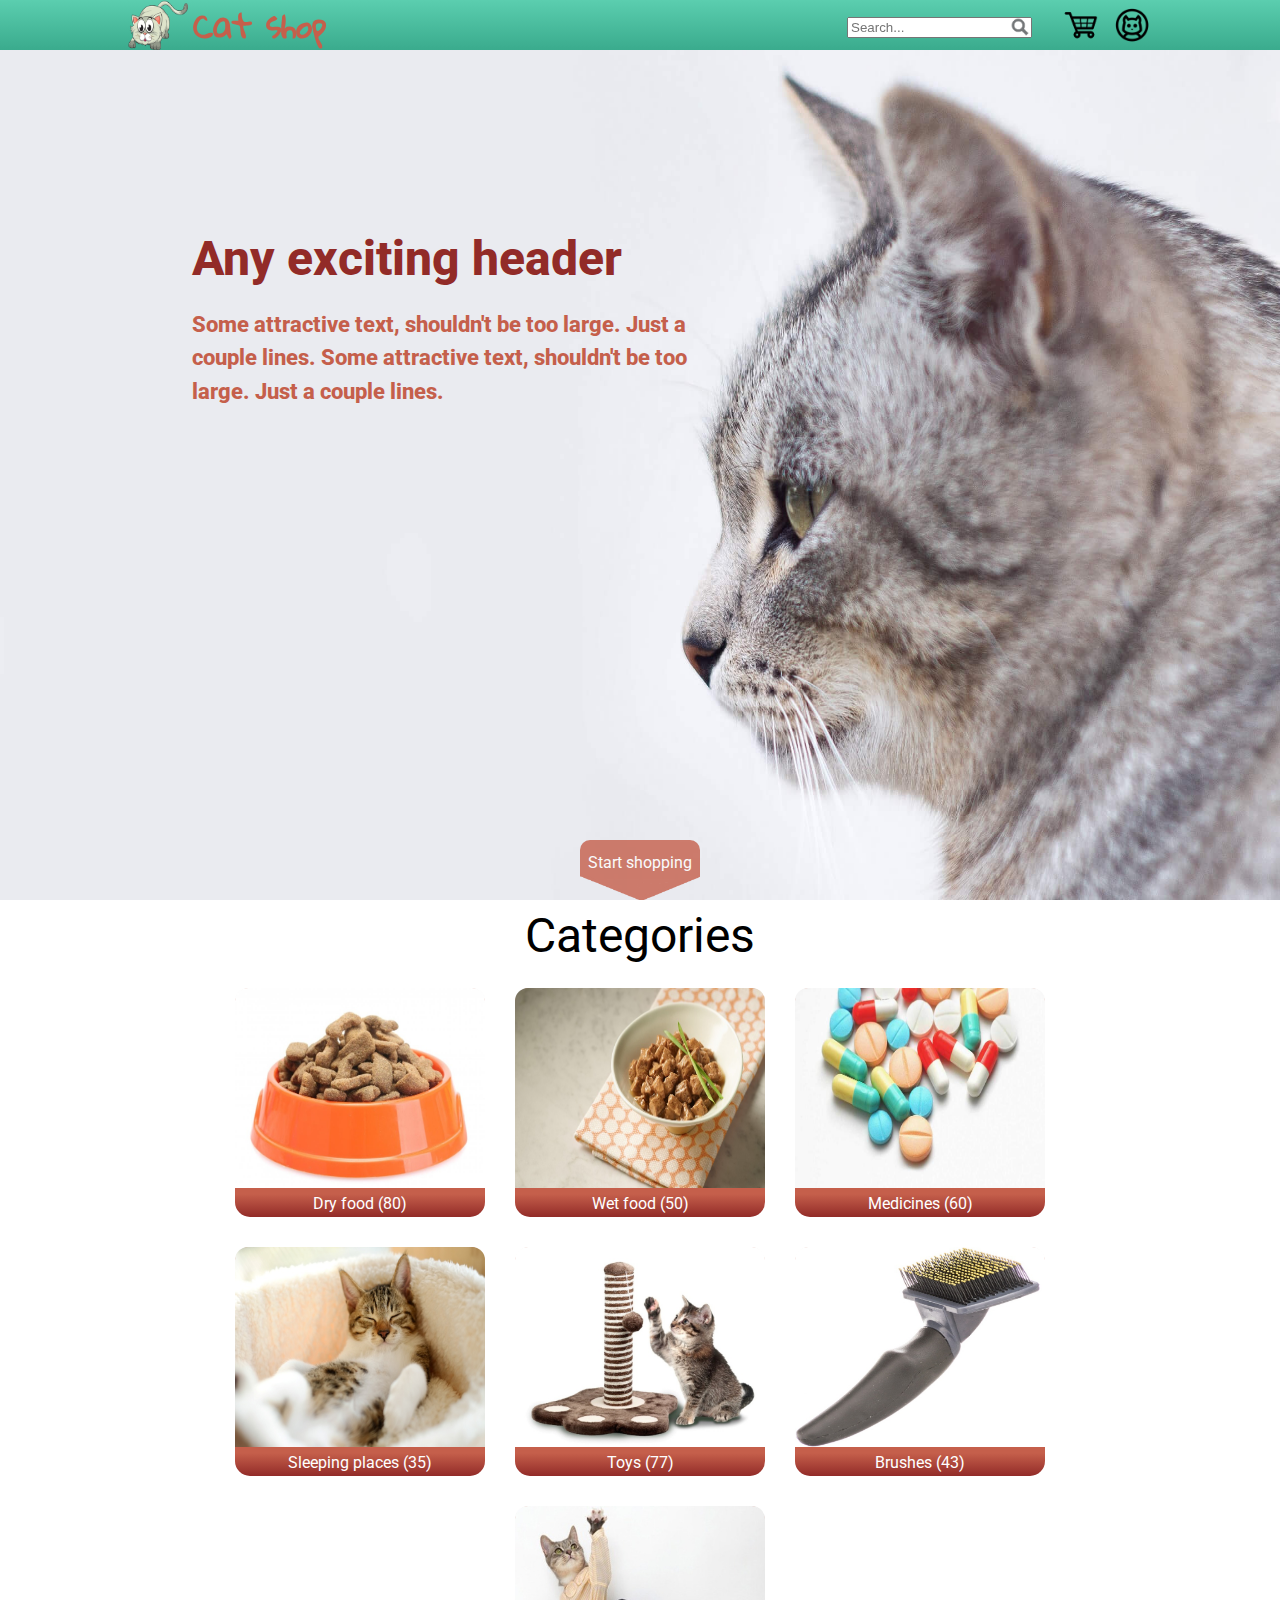
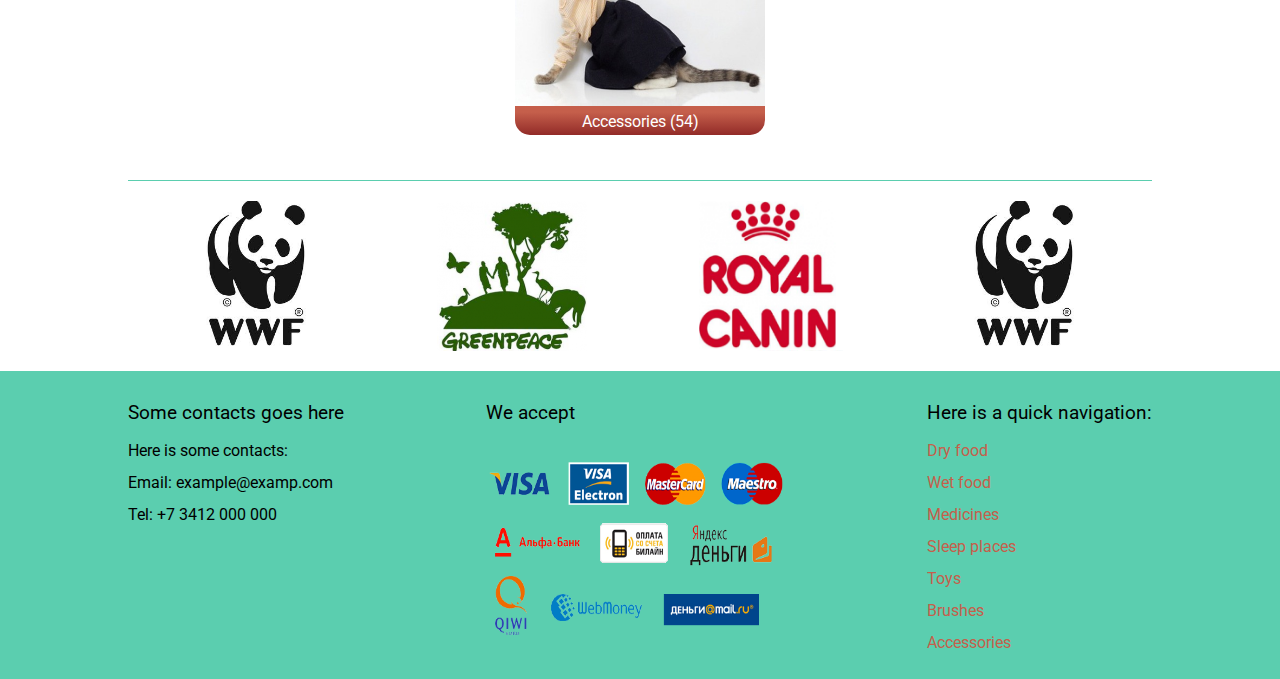
==== commit 50aaf16b: "lots of changes, have to be tested" ====
--- a/index.html
+++ b/index.html
@@ -1,171 +1,179 @@
 <!DOCTYPE html>
 <html>
+
 <head>
-  <meta charset="utf-8">
-  <title>Cat shop</title>
-  <meta name="viewport" content="width=device-width, initial-scale=1">
-  <link rel="stylesheet" href="app.css" />
+    <meta charset="utf-8">
+    <title>Cat shop</title>
+    <meta name="viewport" content="width=device-width, initial-scale=1">
+    <link rel="stylesheet" href="app.css" />
 </head>
-<body>
-	<header class="navigation-top">
-		<div class="navigation-top__grid">
-			<nav class="navigation-top__container">
-				<a class="navigation-top__logo" href="index.html" title="Go the main page"><img  class="navigation-top__logo-img" src="img/logo.png" alt="red panda logo" /> Cat shop</a>
-				<div class="navigation-top__panel">
-					<label><input type="search" placeholder="Search..."/><img  class="navigation-top__search-img" src="img/icons/search.png"></label>
-					<a href="cart.html"><img class="navigation-top__icon" src="img/basket.png" alt="basket" /></a>
-					<a class="navigation-top__profile"><img class="navigation-top__icon" src="img/profile.png" alt="profile" /></a>
-				</div>
-			</nav>
-		</div>
-	</header>
-	<div class="navigation-backside"></div>
-	<div class="scroll-up">
-		<div class="scroll-up__img">
-			<img class="scroll-up__img" src="img/icons/scroll-up.png" alt="scroll-up">
-		</div>
-	</div>
-	<section class="main-banner">
-		<div class="main-banner__text-container">
-			<h1 class="main-banner__heading">Any exciting header</h1>
-			<p class="main-banner__text">Some attractive text, shouldn't be too large. Just a couple lines. Some attractive text, shouldn't be too large. Just a couple lines.</p>
-		</div>
-		<div class="main-banner__scroll-down">
-			<div class="main-banner__scroll-down-text">Start shopping</div>
-		</div>	
-	</section>
-	<main class="categories">
-		<div class="categories__grid">
-			<section class="categories__container">
-				<h2 class="categories__header">Categories</h2>
-				<div class="categories__item">
-					<a class="categories__link" href="dry food.html">
-						<img class="categories__img" src="img/dry.jpg" alt="Dry food"/>
-						<div class="categories__desc">Dry food<span> (80)</span></div>
-					</a>
-				</div>				
-				<div class="categories__item">
-					<a class="categories__link" href="dry food.html">
-						<img class="categories__img" src="img/wet.jpg" alt="Wet food"/>
-						<div class="categories__desc">Wet food<span> (50)</span></div>
-					</a>
-				</div>
-				<div class="categories__item">
-					<a class="categories__link" href="dry food.html">
-						<img class="categories__img" src="img/meds.jpg" alt="Medicines"/>
-						<div class="categories__desc">Medicines<span> (60)</span></div>
-					</a>
-				</div>			
-				<div class="categories__item">
-					<a class="categories__link" href="dry food.html">
-						<img class="categories__img" src="img/sleep.jpg" alt="Sleeping places"/>
-						<div class="categories__desc">Sleeping places<span> (35)</span></div>
-					</a>
-				</div>			
-				<div class="categories__item">
-					<a class="categories__link" href="dry food.html">
-						<img class="categories__img" src="img/toys.jpg" alt="Toys"/>
-						<div class="categories__desc">Toys<span> (77)</span></div>
-					</a>
-				</div>
-				<div class="categories__item">
-					<a class="categories__link" href="dry food.html">
-						<img class="categories__img" src="img/brush.jpg" alt="Brushes"/>
-						<div class="categories__desc">Brushes<span> (43)</span></div>
-					</a>
-				</div>				
-				<div class="categories__item">
-					<a class="categories__link" href="dry food.html">
-						<img class="categories__img" src="img/acs.jpg" alt="Accessories"/>
-						<div class="categories__desc">Accessories<span> (54)</span></div>
-					</a>
-				</div>				
-			</section>
-		</div>
-	</main>
-	<div class="partners">
-		<div class="partners__container">
-					<img class="partners__logo" alt="partner" src="img/partners/wwf.png">
-					<img class="partners__logo" alt="partner" src="img/partners/green.png">
-					<img class="partners__logo" alt="partner" src="img/partners/royal.png">
-					<img class="partners__logo" alt="partner" src="img/partners/wwf.png">
-		</div>
-	</div>
-	<div class="modal-background">
-	</div>
-	<div class="modal-window" id="reg-window">
-		<div class="modal-window__close">
-		</div>
-		<form class="modal-window__form">
-			<div class="modal-window__line">
-				Registration
-			</div>
-			<div class="modal-window__line">
-				<input class="modal-window__input-email" pattern="[a-z0-9._%+-]+@[a-z0-9.-]+\.[a-z]{2,4}" name="email" type="email" required placeholder="Email adress"/>
-			</div>
-			<div class="modal-window__line">
-				<input class="modal-window__input-password" name="password" type="password" required placeholder="***"/>
-			</div>
-			<div class="modal-window__line">
-				<button class="modal-window__button" type="submit">Register</button>
-			</div>
-			<div class="modal-window__line modal-window__line_text-right">
-				<a href="#" class="modal-window__sign-link">Sign In</a>
-			</div>
-		</form>		
-	</div>
-	<div class="modal-window" id="sign-window">
-		<div class="modal-window__close">
-		</div>
-		<form class="modal-window__form">
-			<div class="modal-window__line">
-				Please Sign In
-			</div>
-			<div class="modal-window__line">
-				<input class="modal-window__input-email" pattern="[a-z0-9._%+-]+@[a-z0-9.-]+\.[a-z]{2,4}" name="email" type="email" required placeholder="Email adress"/>
-			</div>
-			<div class="modal-window__line">
-				<input class="modal-window__input-password" name="password" type="password" required placeholder="***"/>
-			</div>
-			<div class="modal-window__line">
-				<label><input type="checkbox" name="remember" value="remember"> Remember me </label>
-			</div>
-			<div class="modal-window__line">
-				<button class="modal-window__button" type="submit">Sign In</button>
-			</div>
-			<div class="modal-window__line modal-window__line_text-right">
-				<a href="#" class="modal-window__reg-link">Register</a>
-			</div>
-		</form>
-	</div>
-	<footer class="footer-main">
-		<div class="footer-main__grid">
-			<div class="footer-main__container">
-				<div class="footer-main__section"> 
-					<h4 class="footer-main__section-header">Some legal information goes here</h4>
-						<address class="footer-main__line">Here is some contacts:</address>
-						<address class="footer-main__line">Email: example@examp.com</address>
-						<address class="footer-main__line">Tel: +7 3412 000 000</address>
-				</div>
-				<div class="footer-main__section"> 
-					<h4 class="footer-main__section-header">We accept</h4>
-					<div class="footer-main__payment">
-					</div>
-				</div>
-				<div class="footer-main__section">
-					<h4 class="footer-main__section-header" >Here is a quick navigation:</h4>
-					<div class="footer-main__line"><a class="footer-main__link" href="dry food.html">Dry food</a></div>
-					<div class="footer-main__line"><a class="footer-main__link" href="dry food.html">Wet food</a></div>
-					<div class="footer-main__line"><a class="footer-main__link" href="dry food.html">Medicines</a></div>
-					<div class="footer-main__line"><a class="footer-main__link" href="dry food.html">Sleep places</a></div>
-					<div class="footer-main__line"><a class="footer-main__link" href="dry food.html">Toys</a></div>
-					<div class="footer-main__line"><a class="footer-main__link" href="dry food.html">Brushes</a></div>
-					<div class="footer-main__line"><a class="footer-main__link" href="dry food.html">Accessories</a></div>
-				</div>
-			</div>
-		</div>
-	</footer>
-	<script src="https://ajax.googleapis.com/ajax/libs/jquery/1.12.4/jquery.min.js"></script> 
-	<script src="app.js"></script>
+
+<body class="page">
+    <header class="page__navigation-top">
+        <div class="navigation-top">
+            <nav class="navigation-top__content">
+                <a class="navigation-top__logo" href="index.html" title="Go the main page"><img class="navigation-top__logo-img" src="img/logo.png" alt="red panda logo" /> Cat shop</a>
+                <div class="navigation-top__panel">
+                    <label class="navigation-top__search"><input type="search" placeholder="Search..."/><img  class="navigation-top__search-img" src="img/icons/search.png"></label>
+                    <a class="navigation-top__icon navigation-top__icon--cart" href="cart.html"></a>
+                    <a class="navigation-top__icon navigation-top__icon--profile" onclick="showModalWindow()"></a>
+                </div>
+            </nav>
+        </div>
+    </header>
+    <div class="page__scroll-up" onclick="scrollTo(0, 500);">
+        <div class="scroll-up">
+            <div class="scroll-up__img">
+            </div>
+        </div>
+    </div>
+    <div class="page__main-banner">
+        <section class="main-banner">
+            <div class="main-banner__text-container">
+                <h1 class="main-banner__heading">Any exciting header</h1>
+                <p class="main-banner__text">Some attractive text, shouldn't be too large. Just a couple lines. Some attractive text, shouldn't be too large. Just a couple lines.</p>
+            </div>
+            <div class="main-banner__scroll-down" onclick="scrollTo(window.innerHeight - 50, 500);">
+                <div class="main-banner__scroll-down-text">Start shopping</div>
+            </div>
+        </section>
+    </div>
+    <main class="page__categories">
+        <div class="categories">
+            <section class="categories__content">
+                <h2 class="categories__header">Categories</h2>
+                <div class="categories__category">
+                    <a class="categories__link" href="category.html">
+                        <img class="categories__img" src="img/dry.jpg" alt="Dry food" />
+                        <div class="categories__description">Dry food<span> (80)</span></div>
+                    </a>
+                </div>
+                <div class="categories__category">
+                    <a class="categories__link" href="category.html">
+                        <img class="categories__img" src="img/wet.jpg" alt="Wet food" />
+                        <div class="categories__description">Wet food<span> (50)</span></div>
+                    </a>
+                </div>
+                <div class="categories__category">
+                    <a class="categories__link" href="category.html">
+                        <img class="categories__img" src="img/meds.jpg" alt="Medicines" />
+                        <div class="categories__description">Medicines<span> (60)</span></div>
+                    </a>
+                </div>
+                <div class="categories__category">
+                    <a class="categories__link" href="category.html">
+                        <img class="categories__img" src="img/sleep.jpg" alt="Sleeping places" />
+                        <div class="categories__description">Sleeping places<span> (35)</span></div>
+                    </a>
+                </div>
+                <div class="categories__category">
+                    <a class="categories__link" href="category.html">
+                        <img class="categories__img" src="img/toys.jpg" alt="Toys" />
+                        <div class="categories__description">Toys<span> (77)</span></div>
+                    </a>
+                </div>
+                <div class="categories__category">
+                    <a class="categories__link" href="category.html">
+                        <img class="categories__img" src="img/brush.jpg" alt="Brushes" />
+                        <div class="categories__description">Brushes<span> (43)</span></div>
+                    </a>
+                </div>
+                <div class="categories__category">
+                    <a class="categories__link" href="category.html">
+                        <img class="categories__img" src="img/acs.jpg" alt="Accessories" />
+                        <div class="categories__description">Accessories<span> (54)</span></div>
+                    </a>
+                </div>
+            </section>
+        </div>
+    </main>
+    <div class="page__partners">
+        <div class="partners">
+            <div class="partners__content">
+                <img class="partners__logo" alt="partner" src="img/partners/wwf.png">
+                <img class="partners__logo" alt="partner" src="img/partners/green.png">
+                <img class="partners__logo" alt="partner" src="img/partners/royal.png">
+                <img class="partners__logo" alt="partner" src="img/partners/wwf.png">
+            </div>
+        </div>
+    </div>
+    <div class="page__modal-window">
+        <div class="modal-window">
+            <div class="modal-window__pop-ups" id="reg-window">
+                <div class="modal-window__close" onclick="closeAllModalWindows();">
+                </div>
+                <form class="modal-window__form">
+                    <div class="modal-window__line">
+                        Registration
+                    </div>
+                    <div class="modal-window__line">
+                        <input class="modal-window__input-email" pattern="[a-z0-9._%+-]+@[a-z0-9.-]+\.[a-z]{2}" name="email" type="email" required placeholder="Email adress" />
+                    </div>
+                    <div class="modal-window__line">
+                        <input class="modal-window__input-password" name="password" type="password" required placeholder="***" />
+                    </div>
+                    <div class="modal-window__line">
+                        <button class="modal-window__button" type="submit">Register</button>
+                    </div>
+                    <div class="modal-window__line modal-window__line--text-right">
+                        <a href="#" class="modal-window__sign-link" onclick="swapModalWindow();">Sign In</a>
+                    </div>
+                </form>
+            </div>
+            <div class="modal-window__pop-ups" id="sign-window">
+                <div class="modal-window__close" onclick="closeAllModalWindows();">
+                </div>
+                <form class="modal-window__form">
+                    <div class="modal-window__line">
+                        Please Sign In
+                    </div>
+                    <div class="modal-window__line">
+                        <input class="modal-window__input-email" pattern="[a-z0-9._%+-]+@[a-z0-9.-]+\.[a-z]{2}" name="email" type="email" required placeholder="Email adress" />
+                    </div>
+                    <div class="modal-window__line">
+                        <input class="modal-window__input-password" name="password" type="password" required placeholder="***" />
+                    </div>
+                    <div class="modal-window__line">
+                        <label><input type="checkbox" name="remember" value="remember"> Remember me </label>
+                    </div>
+                    <div class="modal-window__line">
+                        <button class="modal-window__button" type="submit">Sign In</button>
+                    </div>
+                    <div class="modal-window__line modal-window__line--text-right">
+                        <a href="#" class="modal-window__reg-link" onclick="swapModalWindow();">Register</a>
+                    </div>
+                </form>
+            </div>
+        </div>
+    </div>
+    <footer class="page__footer-main">
+        <div class="footer-main">
+            <div class="footer-main__content">
+                <div class="footer-main__section">
+                    <h4 class="footer-main__section-header">Some contacts goes here</h4>
+                    <address class="footer-main__contacts">Here is some contacts:</address>
+                    <address class="footer-main__contacts">Email: example@examp.com</address>
+                    <address class="footer-main__contacts">Tel: +7 3412 000 000</address>
+                </div>
+                <div class="footer-main__section">
+                    <h4 class="footer-main__section-header">We accept</h4>
+                    <div class="footer-main__payment">
+                    </div>
+                </div>
+                <div class="footer-main__section">
+                    <h4 class="footer-main__section-header">Here is a quick navigation:</h4>
+                    <a class="footer-main__link" href="category.html">Dry food</a>
+                    <a class="footer-main__link" href="category.html">Wet food</a>
+                    <a class="footer-main__link" href="category.html">Medicines</a>
+                    <a class="footer-main__link" href="category.html">Sleep places</a>
+                    <a class="footer-main__link" href="category.html">Toys</a>
+                    <a class="footer-main__link" href="category.html">Brushes</a>
+                    <a class="footer-main__link" href="category.html">Accessories</a>
+                </div>
+            </div>
+        </div>
+    </footer>
+    <script src="app.js"></script>
 </body>
-</html>
+
+</html>--- a/app.css
+++ b/app.css
@@ -131,15 +131,12 @@
   border-spacing: 0;
 }
 
-.categories__grid {
-  width: 80%;
-  margin: auto;
+.categories {
   position: relative;
 }
 
-.categories__container {
+.categories__content {
   width: 100%;
-  /*1000*/
   display: -webkit-box;
   display: -webkit-flex;
   display: -ms-flexbox;
@@ -167,7 +164,7 @@
   line-height: 1.1;
 }
 
-.categories__item {
+.categories__category {
   width: 250px;
   margin: 15px;
   vertical-align: top;
@@ -180,7 +177,7 @@
   background-image: linear-gradient(to bottom, #c55f4b 90%, #922b28 100%);
 }
 
-.categories__item:hover {
+.categories__category:hover {
   -webkit-box-shadow: 0 0 10px #333;
   box-shadow: 2px -2px 15px #5bceaf;
   background-image: -webkit-gradient(linear, left top, left bottom, color-stop(90%, #c55f4b), to(#c55f4b));
@@ -204,20 +201,19 @@
   transition: all .5s;
 }
 
-.categories__desc {
+.categories__description {
   padding: 5px;
   text-align: center;
 }
 
 @media screen and (min-width: 1201px) {
-  .categories__container {
+  .categories__content {
     min-height: -webkit-calc(100vh - 50px);
     min-height: calc(100vh - 50px);
   }
 }
 
 .main-banner {
-  width: 100%;
   height: -webkit-calc(100vh - 50px);
   height: calc(100vh - 50px);
   background: url("img/banner.jpg");
@@ -354,12 +350,10 @@
 }
 
 .partners {
-  width: 80%;
-  margin: auto;
   position: relative;
 }
 
-.partners__container {
+.partners__content {
   display: -webkit-box;
   display: -webkit-flex;
   display: -ms-flexbox;
@@ -379,6 +373,75 @@
   height: 150px;
 }
 
+.page {
+  padding-top: 50px;
+}
+
+.page__navigation-top {
+  position: fixed;
+  z-index: 50;
+  width: 100%;
+  min-height: 50px;
+  top: 0;
+  left: 0;
+}
+
+.page__scroll-up {
+  position: fixed;
+  display: none;
+  width: 60px;
+  height: 100vh;
+  z-index: 30;
+}
+
+.page__scroll-up--visible {
+  display: inline-block;
+}
+
+.page__main-banner {
+  position: relative;
+}
+
+.page__categories {
+  width: 80%;
+  margin: auto;
+}
+
+.page__partners {
+  width: 80%;
+  margin: auto;
+}
+
+.page__payment {
+  width: 80%;
+  margin: auto;
+}
+
+.page__contacts {
+  width: 80%;
+  margin: 30px auto;
+}
+
+.page__cart {
+  width: 80%;
+  margin: auto;
+}
+
+.page__bread-crumbs {
+  width: 80%;
+  margin: auto;
+}
+
+.page__product {
+  width: 80%;
+  margin: auto;
+}
+
+.page__goods {
+  width: 80%;
+  margin: auto;
+}
+
 .navigation-top {
   width: 100%;
   min-height: 50px;
@@ -386,18 +449,12 @@
   background-image: -webkit-gradient(linear, left top, left bottom, color-stop(0, #5bceaf), to(#3aab8d));
   background-image: -webkit-linear-gradient(top, #5bceaf 0, #3aab8d 100%);
   background-image: linear-gradient(to bottom, #5bceaf 0, #3aab8d 100%);
-  position: fixed;
-  z-index: 50;
-}
-
-.navigation-top__grid {
+}
+
+.navigation-top__content {
   width: 80%;
   margin: auto;
   position: relative;
-}
-
-.navigation-top__container {
-  width: 100%;
   display: -webkit-box;
   display: -webkit-flex;
   display: -ms-flexbox;
@@ -429,12 +486,6 @@
   margin-right: 5px;
 }
 
-.navigation-top__icon {
-  margin-left: 10px;
-  width: 40px;
-  height: 40px;
-}
-
 .navigation-top__logo {
   display: -webkit-box;
   display: -webkit-flex;
@@ -473,45 +524,56 @@
   align-items: center;
 }
 
-.navigation-top__profile {
+.navigation-top__icon {
+  margin-left: 10px;
+  width: 40px;
+  height: 40px;
+  text-decoration: none;
   cursor: pointer;
 }
 
-.navigation-backside {
-  height: 50px;
+.navigation-top__icon--profile {
+  background: url("img/icons/profile.png");
+  background-size: 100% 100%;
+}
+
+.navigation-top__icon--cart {
+  background: url("img/icons/cart.png");
+  background-size: 100% 100%;
 }
 
 .scroll-up {
   padding: 12.5px;
-  position: fixed;
-  display: none;
   width: 60px;
   height: 100vh;
-  z-index: 30;
+  display: -webkit-box;
+  display: -webkit-flex;
+  display: -ms-flexbox;
+  display: flex;
   opacity: 0.4;
   cursor: pointer;
   text-align: center;
-  -webkit-transition: all .3s;
-  transition: all .3s;
-}
-
-.scroll-up_visible {
-  display: table;
+  -webkit-transition: all .5s;
+  transition: all .5s;
 }
 
 .scroll-up__img {
-  display: table-cell;
-  vertical-align: middle;
+  -webkit-align-self: center;
+  -ms-flex-item-align: center;
+  -ms-grid-row-align: center;
+  align-self: center;
   width: 35px;
   height: 35px;
+  background: url("img/icons/scroll-up.png") no-repeat;
+  background-size: 100% 100%;
 }
 
 .scroll-up:hover {
   background: rgba(240, 240, 240, 0.4);
-  opacity: 1;
-}
-
-.modal-background {
+  opacity: 0.9;
+}
+
+.modal-window {
   width: 100%;
   height: 100vh;
   position: fixed;
@@ -522,11 +584,11 @@
   display: none;
 }
 
-.modal-background_visible {
+.modal-window--visible {
   display: block;
 }
 
-.modal-window {
+.modal-window__pop-ups {
   position: fixed;
   top: -webkit-calc(50% - 100px);
   top: calc(50% - 100px);
@@ -539,7 +601,7 @@
   display: none;
 }
 
-.modal-window_visible {
+.modal-window__pop-ups--visible {
   display: table;
 }
 
@@ -549,7 +611,7 @@
   padding-bottom: 10px;
 }
 
-.modal-window__line_text-right {
+.modal-window__line--text-right {
   text-align: right;
 }
 
@@ -576,8 +638,8 @@
   background-image: -webkit-gradient(linear, left top, left bottom, color-stop(0, #c55f4b), to(#922b28));
   background-image: -webkit-linear-gradient(top, #c55f4b 0, #922b28 100%);
   background-image: linear-gradient(to bottom, #c55f4b 0, #922b28 100%);
-  -webkit-border-radius: 10px;
-  border-radius: 10px;
+  -webkit-border-radius: 20px;
+  border-radius: 20px;
   border: none;
   padding: 3px 0;
   cursor: pointer;
@@ -612,17 +674,12 @@
 
 .footer-main {
   background: #5bceaf;
-  width: 100%;
-}
-
-.footer-main__grid {
+}
+
+.footer-main__content {
   width: 80%;
   margin: auto;
   position: relative;
-}
-
-.footer-main__container {
-  width: 100%;
   padding: 20px 0;
   display: -webkit-box;
   display: -webkit-flex;
@@ -641,13 +698,13 @@
 
 .footer-main__payment {
   display: inline-block;
-  width: 250px;
+  width: 300px;
   height: 200px;
   background: url("img/payment.png");
   background-size: 100% 100%;
 }
 
-.footer-main__line {
+.footer-main__contacts {
   line-height: 2;
 }
 
@@ -656,19 +713,15 @@
   text-decoration: none;
   -webkit-transition: all .5s;
   transition: all .5s;
+  display: block;
+  line-height: 2;
 }
 
 .footer-main__link:hover {
   color: #922b28;
 }
 
-.goods__grid {
-  width: 80%;
-  margin: auto;
-  position: relative;
-}
-
-.goods__container {
+.goods {
   display: -webkit-box;
   display: -webkit-flex;
   display: -ms-flexbox;
@@ -686,6 +739,10 @@
   align-items: flex-start;
 }
 
+.goods__navigation-categories {
+  width: 18%;
+}
+
 .goods__header {
   padding: 20px 0;
   font-size: 300%;
@@ -709,66 +766,54 @@
   -webkit-align-items: center;
   -ms-flex-align: center;
   align-items: center;
-}
-
-.goods__item {
+  position: relative;
+}
+
+.goods__good {
   width: 200px;
   height: 220px;
-  margin-right: 20px;
   vertical-align: top;
   display: -webkit-box;
   display: -webkit-flex;
   display: -ms-flexbox;
   display: flex;
-}
-
-.goods_list {
-  width: 100%;
+  -webkit-flex-wrap: wrap;
+  -ms-flex-wrap: wrap;
+  flex-wrap: wrap;
+}
+
+.goods__good--list {
+  width: 650px;
   height: 240px;
-  margin-right: 0;
-  -webkit-box-pack: center;
-  -webkit-justify-content: center;
-  -ms-flex-pack: center;
-  justify-content: center;
   font-size: 110%;
-}
-
-.goods__item-wrap {
-  width: 100%;
-}
-
-.goods__item-wrap_list {
-  width: 650px;
   text-align: left;
-  display: -webkit-box;
-  display: -webkit-flex;
-  display: -ms-flexbox;
-  display: flex;
   -webkit-box-pack: justify;
   -webkit-justify-content: space-between;
   -ms-flex-pack: justify;
   justify-content: space-between;
-}
-
-.goods__img {
+  margin: auto;
+}
+
+.goods__good-img {
   width: 200px;
   height: 160px;
   -webkit-transition: all 0.5s;
   transition: all 0.5s;
 }
 
-.goods__img_list {
+.goods__good-img--list {
   width: 250px;
   height: 200px;
 }
 
-.goods__desc {
+.goods__good-info {
   text-align: center;
   line-height: 1.1;
   vertical-align: top;
-}
-
-.goods__desc_list {
+  width: 100%;
+}
+
+.goods__good-info--list {
   width: 350px;
   height: 200px;
   display: -webkit-box;
@@ -781,9 +826,13 @@
   -webkit-align-content: space-between;
   -ms-flex-line-pack: justify;
   align-content: space-between;
-}
-
-.goods__desc-wide {
+  -webkit-box-flex: 0;
+  -webkit-flex-grow: 0;
+  -ms-flex-positive: 0;
+  flex-grow: 0;
+}
+
+.goods__good-description {
   text-align: left;
   -webkit-flex-basis: 100%;
   -ms-flex-preferred-size: 100%;
@@ -794,47 +843,47 @@
   display: none;
 }
 
-.goods__desc-wide_visible {
+.goods__good-description--visible {
   display: block;
 }
 
-.goods__price {
+.goods__good-price {
   text-align: left;
   vertical-align: top;
   text-align: center;
 }
 
-.goods__price_list {
+.goods__good-price--list {
   display: inline-block;
   width: 28%;
   text-align: left;
 }
 
-.goods__name {
+.goods__good-name {
   text-align: left;
   vertical-align: top;
   text-align: center;
 }
 
-.goods__name_list {
+.goods__good-name--list {
   display: inline-block;
   width: 70%;
   text-align: left;
 }
 
-.goods__link {
+.goods__good-link {
   text-decoration: none;
 }
 
-.goods__link:hover {
+.goods__good-link:hover {
   text-decoration: underline;
 }
 
-.goods__add-cart {
+.goods__good-add-cart {
   display: inline-block;
   padding: 7px 15px;
-  -webkit-border-radius: 10px;
-  border-radius: 10px;
+  -webkit-border-radius: 20px;
+  border-radius: 20px;
   -webkit-transition: all .5s;
   transition: all .5s;
   color: white;
@@ -845,7 +894,7 @@
   cursor: pointer;
 }
 
-.goods__add-cart:hover {
+.goods__good-add-cart:hover {
   background-image: -webkit-gradient(linear, left top, left bottom, color-stop(0, #c55f4b), to(#c55f4b));
   background-image: -webkit-linear-gradient(top, #c55f4b 0, #c55f4b 100%);
   background-image: linear-gradient(to bottom, #c55f4b 0, #c55f4b 100%);
@@ -859,18 +908,17 @@
   display: none;
 }
 
-.grid-view_visible {
+.grid-view--visible {
   display: inline-block;
 }
 
-.list-view_visible {
+.list-view--visible {
   display: inline-block;
 }
 
 .navigation-categories {
   padding-top: 20px;
   line-height: 1.4;
-  width: 15%;
 }
 
 .navigation-categories__point {
@@ -895,11 +943,45 @@
   width: 40px;
   height: 40px;
   margin-right: 5px;
+  display: inline-block;
+}
+
+.navigation-categories__img--dry-food {
+  background: url("img/icons/dry.png");
+  background-size: 100% 100%;
+}
+
+.navigation-categories__img--wet-food {
+  background: url("img/icons/wet.png");
+  background-size: 100% 100%;
+}
+
+.navigation-categories__img--medicines {
+  background: url("img/icons/meds.png");
+  background-size: 100% 100%;
+}
+
+.navigation-categories__img--sleeping-places {
+  background: url("img/icons/sleep.png");
+  background-size: 100% 100%;
+}
+
+.navigation-categories__img--toys {
+  background: url("img/icons/toys.png");
+  background-size: 100% 100%;
+}
+
+.navigation-categories__img--brushes {
+  background: url("img/icons/brush.png");
+  background-size: 100% 100%;
+}
+
+.navigation-categories__img--accessories {
+  background: url("img/icons/acs.png");
+  background-size: 100% 100%;
 }
 
 .cart {
-  width: 80%;
-  margin: auto;
   position: relative;
   display: -webkit-box;
   display: -webkit-flex;
@@ -914,13 +996,29 @@
   justify-content: space-between;
 }
 
-.cart__container {
-  -webkit-flex-basis: 70%;
-  -ms-flex-preferred-size: 70%;
-  flex-basis: 70%;
-}
-
-.cart__item {
+.cart__basket-summary {
+  -webkit-box-ordinal-group: 3;
+  -webkit-order: 2;
+  -ms-flex-order: 2;
+  order: 2;
+}
+
+.cart__content {
+  -webkit-flex-basis: -webkit-calc(95% - 140px);
+  -ms-flex-preferred-size: calc(95% - 140px);
+  flex-basis: calc(95% - 140px);
+}
+
+.cart__header {
+  padding-top: 10px;
+  font-size: 300%;
+  -webkit-flex-basis: 100%;
+  -ms-flex-preferred-size: 100%;
+  flex-basis: 100%;
+  line-height: 1.1;
+}
+
+.cart__product {
   width: 100%;
   height: 140px;
   display: -webkit-inline-box;
@@ -993,7 +1091,7 @@
   font-size: 80%;
 }
 
-.cart__summary {
+.cart__summary-bottom {
   -webkit-flex-basis: 100%;
   -ms-flex-preferred-size: 100%;
   flex-basis: 100%;
@@ -1016,10 +1114,10 @@
   background-image: -webkit-linear-gradient(top, #c55f4b 0, #922b28 100%);
   background-image: linear-gradient(to bottom, #c55f4b 0, #922b28 100%);
   border: none;
-  -webkit-border-radius: 10px;
-  border-radius: 10px;
+  -webkit-border-radius: 20px;
+  border-radius: 20px;
   color: white;
-  padding: 5px;
+  padding: 6px;
   cursor: pointer;
   color: white;
   -webkit-transition: all .5s;
@@ -1035,15 +1133,10 @@
 }
 
 .basket-summary {
-  -webkit-flex-basis: 25%;
-  -ms-flex-preferred-size: 25%;
-  flex-basis: 25%;
   padding-top: 20px;
-  max-width: 200px;
-  -webkit-box-ordinal-group: 3;
-  -webkit-order: 2;
-  -ms-flex-order: 2;
-  order: 2;
+  display: inline-block;
+  width: 100%;
+  text-align: left;
 }
 
 .basket-summary__quantity {
@@ -1059,10 +1152,6 @@
   text-align: center;
   padding-bottom: 10px;
   font-size: 110%;
-}
-
-.basket-summary__button-container {
-  text-align: center;
 }
 
 .basket-summary__button {
@@ -1073,10 +1162,10 @@
   background-image: -webkit-linear-gradient(top, #c55f4b 0, #922b28 100%);
   background-image: linear-gradient(to bottom, #c55f4b 0, #922b28 100%);
   border: none;
-  -webkit-border-radius: 10px;
-  border-radius: 10px;
+  -webkit-border-radius: 20px;
+  border-radius: 20px;
   color: white;
-  padding: 5px;
+  padding: 6px 8px;
   cursor: pointer;
   color: white;
   -webkit-transition: all .5s;
@@ -1092,8 +1181,6 @@
 }
 
 .contacts {
-  width: 80%;
-  margin: auto;
   position: relative;
 }
 
@@ -1109,7 +1196,6 @@
   -webkit-justify-content: space-around;
   -ms-flex-pack: distribute;
   justify-content: space-around;
-  margin: 30px 0;
   -webkit-align-content: flex-start;
   -ms-flex-line-pack: start;
   align-content: flex-start;
@@ -1144,8 +1230,8 @@
   background-image: -webkit-gradient(linear, left top, left bottom, color-stop(0, #c55f4b), to(#922b28));
   background-image: -webkit-linear-gradient(top, #c55f4b 0, #922b28 100%);
   background-image: linear-gradient(to bottom, #c55f4b 0, #922b28 100%);
-  -webkit-border-radius: 10px;
-  border-radius: 10px;
+  -webkit-border-radius: 20px;
+  border-radius: 20px;
   padding: 7px 15px;
   border: none;
   cursor: pointer;
@@ -1161,8 +1247,6 @@
 }
 
 .payment {
-  width: 80%;
-  margin: auto;
   position: relative;
 }
 
@@ -1259,8 +1343,8 @@
   background-image: -webkit-gradient(linear, left top, left bottom, color-stop(0, #c55f4b), to(#922b28));
   background-image: -webkit-linear-gradient(top, #c55f4b 0, #922b28 100%);
   background-image: linear-gradient(to bottom, #c55f4b 0, #922b28 100%);
-  -webkit-border-radius: 10px;
-  border-radius: 10px;
+  -webkit-border-radius: 20px;
+  border-radius: 20px;
   padding: 7px 50px;
   border: none;
   cursor: pointer;
@@ -1276,8 +1360,6 @@
 }
 
 .product {
-  width: 80%;
-  margin: auto;
   position: relative;
   display: -webkit-box;
   display: -webkit-flex;
@@ -1291,6 +1373,12 @@
   -ms-flex-line-pack: stretch;
   align-content: stretch;
   padding: 30px 0;
+}
+
+.product__slider {
+  -webkit-flex-basis: 550px;
+  -ms-flex-preferred-size: 550px;
+  flex-basis: 550px;
 }
 
 .product__about {
@@ -1370,6 +1458,21 @@
   transition: all .5s;
 }
 
+.product__social-icon--facebook {
+  background: url("img/icons/facebook.png");
+  background-size: 100% 100%;
+}
+
+.product__social-icon--twitter {
+  background: url("img/icons/twit.png");
+  background-size: 100% 100%;
+}
+
+.product__social-icon--google {
+  background: url("img/icons/google.png");
+  background-size: 100% 100%;
+}
+
 .product__social-icon:hover {
   opacity: 1.0;
 }
@@ -1379,8 +1482,8 @@
   background-image: -webkit-linear-gradient(top, #c55f4b 0, #922b28 100%);
   background-image: linear-gradient(to bottom, #c55f4b 0, #922b28 100%);
   border: none;
-  -webkit-border-radius: 10px;
-  border-radius: 10px;
+  -webkit-border-radius: 20px;
+  border-radius: 20px;
   color: white;
   padding: 7px 15px;
   cursor: pointer;
@@ -1401,14 +1504,11 @@
 }
 
 .slider {
-  -webkit-flex-basis: 550px;
-  -ms-flex-preferred-size: 550px;
-  flex-basis: 550px;
   min-height: 400px;
-  display: -webkit-inline-box;
-  display: -webkit-inline-flex;
-  display: -ms-inline-flexbox;
-  display: inline-flex;
+  display: -webkit-box;
+  display: -webkit-flex;
+  display: -ms-flexbox;
+  display: flex;
   -webkit-flex-wrap: wrap;
   -ms-flex-wrap: wrap;
   flex-wrap: wrap;
@@ -1459,19 +1559,19 @@
   border-radius: 100%;
 }
 
+.slider__arrow--right {
+  background: url("img/icons/arrow-right.png");
+  background-size: 100% 100%;
+}
+
+.slider__arrow--left {
+  background: url("img/icons/arrow-left.png");
+  background-size: 100% 100%;
+}
+
 .slider__arrow:hover {
   -webkit-box-shadow: 0px 0px 10px #3aab8d;
   box-shadow: 0px 0px 10px #3aab8d;
-}
-
-.slider__arrow_right {
-  background: url("img/icons/arrow-right.png");
-  background-size: 100% 100%;
-}
-
-.slider__arrow_left {
-  background: url("img/icons/arrow-left.png");
-  background-size: 100% 100%;
 }
 
 .slider__source {
@@ -1501,6 +1601,11 @@
   margin-right: 5px;
 }
 
+.slider__source-img--active {
+  border: 1px solid #3aab8d;
+  opacity: 1;
+}
+
 .slider__source-img:last-child {
   margin: 0;
 }
@@ -1509,15 +1614,7 @@
   opacity: 1;
 }
 
-.slider__source-img_active {
-  -webkit-box-shadow: 0px 0px 15px #3aab8d;
-  box-shadow: 0px 0px 15px #3aab8d;
-  opacity: 1;
-}
-
 .bread-crumbs {
-  width: 80%;
-  margin: auto;
   position: relative;
   padding: 20px 0;
   display: -webkit-box;
@@ -1526,7 +1623,7 @@
   display: flex;
 }
 
-.bread-crumbs__item {
+.bread-crumbs__link {
   padding: 8px 15px;
   background-image: -webkit-gradient(linear, left top, left bottom, from(#c55f4b), to(#922b28));
   background-image: -webkit-linear-gradient(top, #c55f4b 0%, #922b28 100%);
@@ -1537,31 +1634,81 @@
   font-size: 80%;
 }
 
-.bread-crumbs__item:hover {
+.bread-crumbs__link:hover {
   background-image: -webkit-gradient(linear, left top, left bottom, from(#c55f4b), to(#c55f4b));
   background-image: -webkit-linear-gradient(top, #c55f4b 0%, #c55f4b 100%);
   background-image: linear-gradient(to bottom, #c55f4b 0%, #c55f4b 100%);
 }
 
-.bread-crumbs__item:first-child {
+.bread-crumbs__link:first-child {
   -webkit-border-radius: 20px 0 0 20px;
   border-radius: 20px 0 0 20px;
   border: none;
 }
 
-.bread-crumbs__item:last-child {
+.bread-crumbs__link:last-child {
   -webkit-border-radius: 0 20px 20px 0;
   border-radius: 0 20px 20px 0;
 }
 
 /**tablet styles**/
+
+@media screen and (max-width: 1200px) {
+  .page {
+    padding-top: 0;
+  }
+
+  .page__navigation-top {
+    position: static;
+  }
+
+  .page__scroll-up {
+    display: none;
+  }
+
+  .page__main-banner {
+    display: none;
+  }
+
+  .page__categories {
+    width: 90%;
+  }
+
+  .page__partners {
+    display: none;
+  }
+
+  .page__payment {
+    width: 90%;
+  }
+
+  .page__contacts {
+    width: 90%;
+  }
+
+  .page__cart {
+    width: 90%;
+  }
+
+  .page__bread-crumbs {
+    width: 90%;
+  }
+
+  .page__product {
+    width: 90%;
+  }
+
+  .page__goods {
+    width: 90%;
+  }
+}
 
 @media screen and (max-width: 1200px) {
   .navigation-top {
     position: static;
   }
 
-  .navigation-top__grid {
+  .navigation-top__content {
     width: 90%;
   }
 
@@ -1571,11 +1718,8 @@
 }
 
 @media screen and (max-width: 1200px) {
-  .footer-main__grid {
+  .footer-main__content {
     width: 90%;
-  }
-
-  .footer-main__container {
     -webkit-flex-wrap: wrap;
     -ms-flex-wrap: wrap;
     flex-wrap: wrap;
@@ -1596,29 +1740,7 @@
 }
 
 @media screen and (max-width: 1200px) {
-  .scroll-up {
-    display: none;
-  }
-}
-
-@media screen and (max-width: 1200px) {
-  .partners {
-    display: none;
-  }
-}
-
-@media screen and (max-width: 1200px) {
-  .main-banner {
-    display: none;
-  }
-}
-
-@media screen and (max-width: 1200px) {
-  .categories__grid {
-    width: 90%;
-  }
-
-  .categories__item {
+  .categories__category {
     width: 200px;
   }
 
@@ -1628,7 +1750,7 @@
 }
 
 @media screen and (max-width: 860px) {
-  .categories__item {
+  .categories__category {
     width: 250px;
   }
 
@@ -1637,58 +1759,45 @@
   }
 }
 
-@media screen and (max-width: 1200px) {
-  .goods__grid {
-    width: 90%;
+@media screen and (max-width: 1024px) {
+  .goods__content {
+    -webkit-justify-content: space-around;
+    -ms-flex-pack: distribute;
+    justify-content: space-around;
   }
 }
 
 @media screen and (max-width: 1024px) and (orientation: portrait) {
+  .goods__navigation-categories {
+    width: 100%;
+  }
+
   .goods__header {
     text-align: center;
   }
 
   .goods__content {
     width: 100%;
-    -webkit-box-pack: center;
-    -webkit-justify-content: center;
-    -ms-flex-pack: center;
-    justify-content: center;
-  }
-
-  .goods__item_list {
-    width: 100%;
+  }
+
+  .goods__good--list {
+    width: 80%;
     height: 220px;
-    -webkit-box-pack: center;
-    -webkit-justify-content: center;
-    -ms-flex-pack: center;
-    justify-content: center;
-    font-size: 110%;
-  }
-
-  .goods__item-wrap_list {
-    width: 80%;
-    /*560*/
-    text-align: left;
-    display: -webkit-box;
-    display: -webkit-flex;
-    display: -ms-flexbox;
-    display: flex;
     -webkit-box-pack: justify;
     -webkit-justify-content: space-between;
     -ms-flex-pack: justify;
     justify-content: space-between;
-  }
-
-  .goods__img_list {
+    font-size: 110%;
+  }
+
+  .goods__good-img--list {
     width: 250px;
     height: 200px;
   }
 
-  .goods__desc_list {
-    width: -webkit-calc(90% - 250px);
-    width: calc(90% - 250px);
-    /*290*/
+  .goods__good-info--list {
+    width: -webkit-calc(95% - 250px);
+    width: calc(95% - 250px);
     height: 200px;
     display: -webkit-box;
     display: -webkit-flex;
@@ -1707,7 +1816,6 @@
 @media screen and (max-width: 1024px) and (orientation: portrait) {
   .navigation-categories {
     padding-top: 10px;
-    width: 100%;
     display: -webkit-box;
     display: -webkit-flex;
     display: -ms-flexbox;
@@ -1733,39 +1841,8 @@
 }
 
 @media screen and (max-width: 1024px) and (orientation: portrait) {
-  .grid-view,
-  .list-view {
-    top: 125px;
-  }
-}
-
-@media screen and (max-width: 1200px) {
-  .payment {
-    width: 90%;
-  }
-}
-
-@media screen and (max-width: 1200px) {
-  .contacts {
-    width: 90%;
-  }
-}
-
-@media screen and (max-width: 1024px) and (orientation: portrait) {
   .contacts__form-block {
     width: 100%;
-  }
-}
-
-@media screen and (max-width: 1200px) {
-  .cart {
-    width: 90%;
-  }
-}
-
-@media screen and (max-width: 1200px) {
-  .product {
-    width: 90%;
   }
 }
 
@@ -1792,9 +1869,6 @@
 
 @media screen and (max-width: 1200px) and (orientation: portrait) {
   .slider {
-    -webkit-flex-basis: 100%;
-    -ms-flex-preferred-size: 100%;
-    flex-basis: 100%;
     min-height: inherit;
   }
 
@@ -1803,35 +1877,57 @@
   }
 }
 
-@media screen and (max-width: 1200px) {
-  .bread-crumbs {
-    width: 90%;
-  }
-}
-
 /**mobile styles**/
 
 @media screen and (max-width: 760px) {
-  .navigation-top__container {
+  .page__categories {
+    width: 95%;
+  }
+
+  .page__payment {
+    width: 95%;
+  }
+
+  .page__contacts {
+    width: 95%;
+  }
+
+  .page__cart {
+    width: 95%;
+  }
+
+  .page__bread-crumbs {
+    width: 95%;
+  }
+
+  .page__product {
+    width: 95%;
+  }
+
+  .page__page {
+    width: 95%;
+  }
+}
+
+@media screen and (max-width: 760px) {
+  .navigation-top__content {
     -webkit-justify-content: space-around;
     -ms-flex-pack: distribute;
     justify-content: space-around;
-  }
-
-  .navigation-top__grid {
     width: 95%;
   }
 }
 
 @media screen and (max-width: 760px) {
-  .modal-window {
-    top: 20px;
+  .modal-window__pop-ups {
+    top: -webkit-calc(50% - 100px);
+    top: calc(50% - 100px);
     width: 100%;
     left: 0;
     z-index: 101;
   }
 
-  .modal-window__line {
+  .modal-window__pop-ups__line {
     width: 90%;
     margin: 0px auto;
     padding-bottom: 10px;
@@ -1839,7 +1935,7 @@
 }
 
 @media screen and (max-width: 760px) {
-  .footer-main__grid {
+  .footer-main__content {
     width: 95%;
   }
 
@@ -1848,14 +1944,12 @@
   }
 }
 
-@media screen and (max-width: 760px) {
-  .categories__grid {
-    width: 95%;
-  }
-}
-
 @media screen and (max-width: 480px) {
-  .categories__item {
+  .categories__header {
+    font-size: 200%;
+  }
+
+  .categories__category {
     width: 100%;
   }
 
@@ -1865,8 +1959,12 @@
 }
 
 @media screen and (max-width: 760px) {
-  .goods__grid {
-    width: 95%;
+  .goods__navigation-categories {
+    width: 100%;
+  }
+
+  .goods__header {
+    font-size: 200%;
   }
 
   .goods__content {
@@ -1877,44 +1975,33 @@
     justify-content: center;
   }
 
-  .goods__item {
+  .goods__good {
     display: -webkit-box;
     display: -webkit-flex;
     display: -ms-flexbox;
     display: flex;
+    -webkit-flex-wrap: wrap;
+    -ms-flex-wrap: wrap;
+    flex-wrap: wrap;
     width: 100%;
     height: 160px;
-    -webkit-box-pack: center;
-    -webkit-justify-content: center;
-    -ms-flex-pack: center;
-    justify-content: center;
-    font-size: 110%;
-    margin: 0;
-  }
-
-  .goods__item-wrap {
-    width: 100%;
-    /*400px*/
-    text-align: left;
-    display: -webkit-box;
-    display: -webkit-flex;
-    display: -ms-flexbox;
-    display: flex;
     -webkit-box-pack: justify;
     -webkit-justify-content: space-between;
     -ms-flex-pack: justify;
     justify-content: space-between;
-  }
-
-  .goods__img {
+    font-size: 110%;
+    text-align: left;
+    margin: auto;
+  }
+
+  .goods__good-img {
     width: 160px;
     height: 130px;
   }
 
-  .goods__desc {
-    width: -webkit-calc(90% - 160px);
-    width: calc(90% - 160px);
-    /*230*/
+  .goods__good-info {
+    width: -webkit-calc(95% - 160px);
+    width: calc(95% - 160px);
     height: 130px;
     display: -webkit-box;
     display: -webkit-flex;
@@ -1932,49 +2019,46 @@
     justify-content: center;
   }
 
-  .goods__desc-wide {
+  .goods__good-description {
     text-align: left;
     display: block;
     max-height: 58px;
     overflow: hidden;
   }
 
-  .goods__price {
+  .goods__good-price {
     width: 100%;
     text-align: left;
   }
 
-  .goods__name {
+  .goods__good-name {
     width: 100%;
     text-align: left;
   }
 
-  .goods__add-cart {
+  .goods__good-add-cart {
     padding: 3px 10px;
   }
 }
 
 @media screen and (max-width: 420px) {
-  .goods__item {
+  .goods__good {
     width: 100%;
     height: 120px;
   }
 
-  .goods__wrap {
-    width: 310px;
-  }
-
-  .goods__img {
+  .goods__good-img {
     width: 120px;
     height: 100px;
   }
 
-  .goods__desc {
-    width: 220px;
+  .goods__good-info {
+    width: -webkit-calc(95% - 120px);
+    width: calc(95% - 120px);
     height: 100px;
   }
 
-  .goods__desc-wide:nth-child(3) {
+  .goods__good-description:nth-child(3) {
     display: none;
   }
 }
@@ -1989,7 +2073,6 @@
 @media screen and (max-width: 760px) {
   .navigation-categories {
     padding-top: 10px;
-    width: 100%;
     display: -webkit-box;
     display: -webkit-flex;
     display: -ms-flexbox;
@@ -2016,8 +2099,8 @@
 }
 
 @media screen and (max-width: 760px) {
-  .payment {
-    width: 95%;
+  .payment__header {
+    font-size: 200%;
   }
 
   .payment__form {
@@ -2105,8 +2188,8 @@
 }
 
 @media screen and (max-width: 760px) {
-  .contacts {
-    width: 95%;
+  .contacts__header {
+    font-size: 200%;
   }
 
   .contacts__form-block {
@@ -2116,42 +2199,19 @@
 
 @media screen and (max-width: 760px) {
   .cart {
-    width: 95%;
-  }
-
-  .cart__container {
-    -webkit-flex-basis: 100%;
-    -ms-flex-preferred-size: 100%;
-    flex-basis: 100%;
-  }
-
-  .cart__item {
-    padding: 5px;
-    height: 100px;
-  }
-
-  .cart__img-container {
-    width: 110px;
-    height: 90px;
-  }
-
-  .cart__name {
-    word-wrap: break-word;
-    width: 25%;
-    overflow: hidden;
-  }
-
-  .cart__info {
-    width: 15%;
-  }
-
-  .cart__summary-button {
-    margin-top: 5px;
-  }
-}
-
-@media screen and (max-width: 760px) {
-  .basket-summary {
+    -webkit-box-pack: center;
+    -webkit-justify-content: center;
+    -ms-flex-pack: center;
+    justify-content: center;
+  }
+
+  .cart__header {
+    padding: 10px;
+    text-align: center;
+    font-size: 200%;
+  }
+
+  .cart__basket-summary {
     -webkit-flex-basis: 100%;
     -ms-flex-preferred-size: 100%;
     flex-basis: 100%;
@@ -2161,14 +2221,56 @@
     order: 0;
     max-width: 600px;
   }
+
+  .cart__content {
+    -webkit-flex-basis: 100%;
+    -ms-flex-preferred-size: 100%;
+    flex-basis: 100%;
+  }
+
+  .cart__product {
+    padding: 5px;
+    height: 100px;
+  }
+
+  .cart__img-container {
+    width: 110px;
+    height: 90px;
+  }
+
+  .cart__name {
+    word-wrap: break-word;
+    width: 25%;
+    overflow: hidden;
+  }
+
+  .cart__info {
+    width: 15%;
+  }
+
+  .cart__summary-button {
+    margin-top: 5px;
+  }
+}
+
+@media screen and (max-width: 760px) {
+  .basket-summary {
+    text-align: center;
+    padding: 0;
+  }
 }
 
 @media screen and (max-width: 760px) {
   .product {
-    width: 95%;
     -webkit-flex-wrap: wrap;
     -ms-flex-wrap: wrap;
     flex-wrap: wrap;
+  }
+
+  .product__slider {
+    -webkit-flex-basis: 100%;
+    -ms-flex-preferred-size: 100%;
+    flex-basis: 100%;
   }
 
   .product__about {
@@ -2197,12 +2299,6 @@
   }
 }
 
-@media screen and (max-width: 760px) {
-  .bread-crumbs {
-    width: 95%;
-  }
-}
-
 body {
   font-family: 'Roboto', sans-serif;
   min-width: 300px;
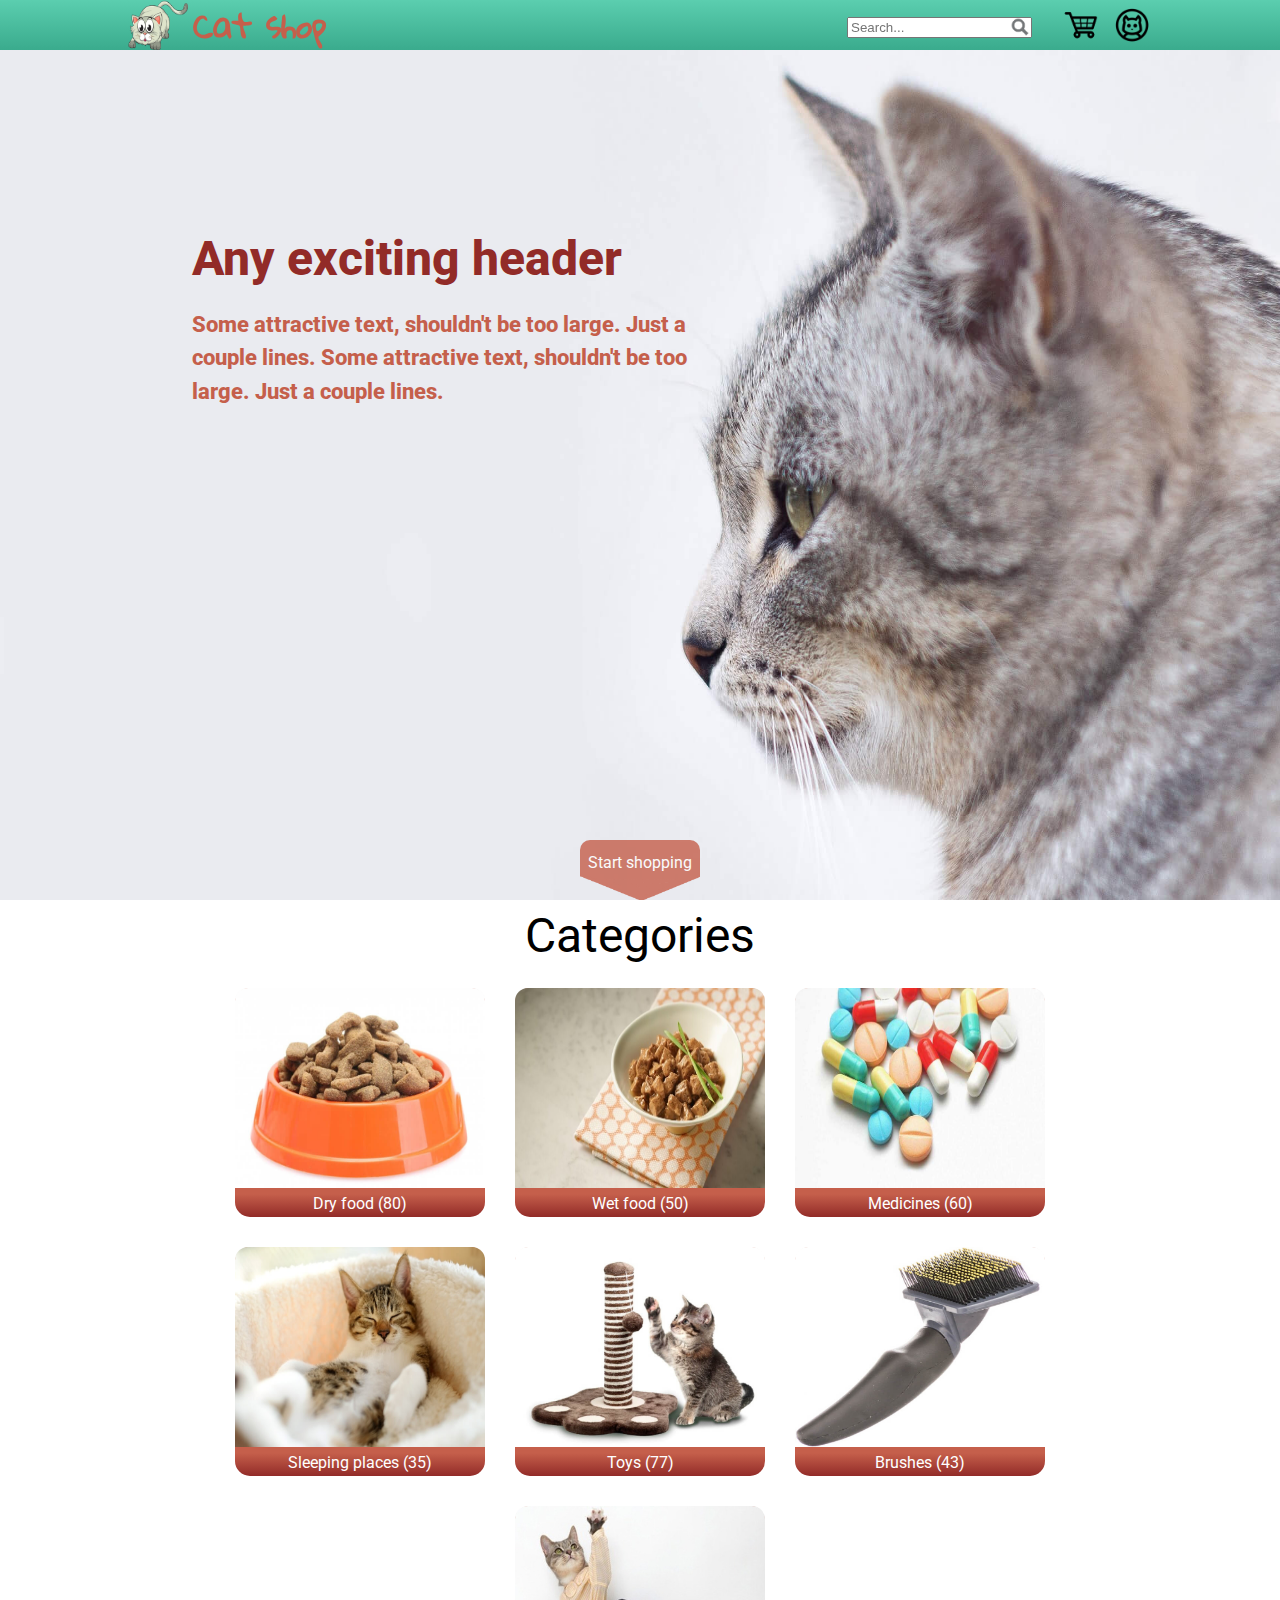
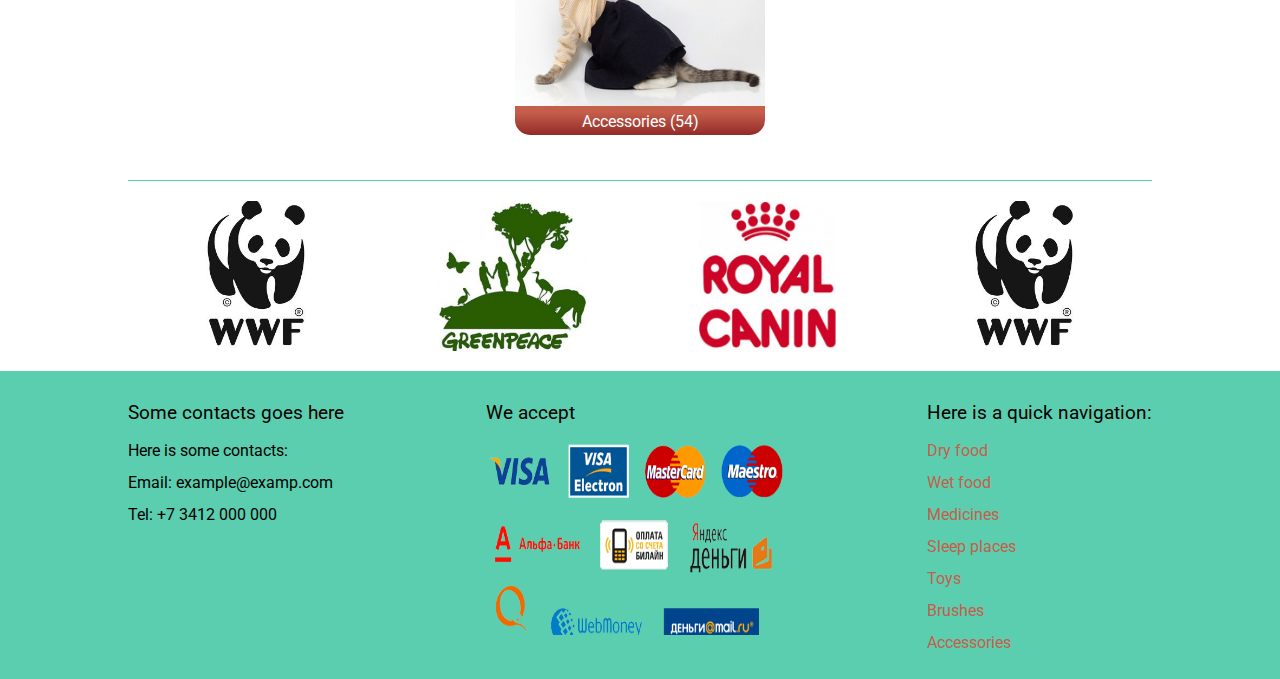
==== commit 1db59bd9: "release" ====
--- a/index.html
+++ b/index.html
@@ -98,9 +98,9 @@
         </div>
     </div>
     <div class="page__modal-window">
-        <div class="modal-window">
+        <div class="modal-window" onclick="controlModalWindow(event);">
             <div class="modal-window__pop-ups" id="reg-window">
-                <div class="modal-window__close" onclick="closeAllModalWindows();">
+                <div class="modal-window__close">
                 </div>
                 <form class="modal-window__form">
                     <div class="modal-window__line">
@@ -116,12 +116,12 @@
                         <button class="modal-window__button" type="submit">Register</button>
                     </div>
                     <div class="modal-window__line modal-window__line--text-right">
-                        <a href="#" class="modal-window__sign-link" onclick="swapModalWindow();">Sign In</a>
+                        <a href="#" class="modal-window__sign-link">Sign In</a>
                     </div>
                 </form>
             </div>
             <div class="modal-window__pop-ups" id="sign-window">
-                <div class="modal-window__close" onclick="closeAllModalWindows();">
+                <div class="modal-window__close">
                 </div>
                 <form class="modal-window__form">
                     <div class="modal-window__line">
@@ -140,7 +140,7 @@
                         <button class="modal-window__button" type="submit">Sign In</button>
                     </div>
                     <div class="modal-window__line modal-window__line--text-right">
-                        <a href="#" class="modal-window__reg-link" onclick="swapModalWindow();">Register</a>
+                        <a href="#" class="modal-window__reg-link">Register</a>
                     </div>
                 </form>
             </div>
--- a/app.css
+++ b/app.css
@@ -577,32 +577,35 @@
   width: 100%;
   height: 100vh;
   position: fixed;
-  top: 0;
+  top: -100vh;
   left: 0;
   background: rgba(30, 30, 30, 0.5);
   z-index: 100;
-  display: none;
+  -webkit-transition: all .4s ease-in;
+  transition: all .4s ease-in;
 }
 
 .modal-window--visible {
-  display: block;
+  top: 0;
 }
 
 .modal-window__pop-ups {
   position: fixed;
-  top: -webkit-calc(50% - 100px);
-  top: calc(50% - 100px);
+  top: -200px;
   height: 200px;
   width: 400px;
   left: -webkit-calc(50% - 150px);
   left: calc(50% - 150px);
   z-index: 101;
   background: white;
-  display: none;
+  display: table;
+  -webkit-transition: all .4s ease-in;
+  transition: all .4s ease-in;
 }
 
 .modal-window__pop-ups--visible {
-  display: table;
+  top: -webkit-calc(50% - 100px);
+  top: calc(50% - 100px);
 }
 
 .modal-window__line {
@@ -767,11 +770,16 @@
   -ms-flex-align: center;
   align-items: center;
   position: relative;
+  -webkit-box-pack: justify;
+  -webkit-justify-content: space-between;
+  -ms-flex-pack: justify;
+  justify-content: space-between;
 }
 
 .goods__good {
   width: 200px;
-  height: 220px;
+  max-height: 220px;
+  padding-bottom: 20px;
   vertical-align: top;
   display: -webkit-box;
   display: -webkit-flex;
@@ -780,11 +788,12 @@
   -webkit-flex-wrap: wrap;
   -ms-flex-wrap: wrap;
   flex-wrap: wrap;
+  margin-right: 20px;
 }
 
 .goods__good--list {
   width: 650px;
-  height: 240px;
+  max-height: 240px;
   font-size: 110%;
   text-align: left;
   -webkit-box-pack: justify;
@@ -792,6 +801,10 @@
   -ms-flex-pack: justify;
   justify-content: space-between;
   margin: auto;
+}
+
+.goods__good--dummy {
+  padding: 0;
 }
 
 .goods__good-img {
@@ -1759,30 +1772,18 @@
   }
 }
 
-@media screen and (max-width: 1024px) {
-  .goods__content {
-    -webkit-justify-content: space-around;
-    -ms-flex-pack: distribute;
-    justify-content: space-around;
-  }
-}
-
 @media screen and (max-width: 1024px) and (orientation: portrait) {
   .goods__navigation-categories {
     width: 100%;
   }
 
-  .goods__header {
-    text-align: center;
-  }
-
   .goods__content {
     width: 100%;
   }
 
   .goods__good--list {
     width: 80%;
-    height: 220px;
+    max-height: 220px;
     -webkit-box-pack: justify;
     -webkit-justify-content: space-between;
     -ms-flex-pack: justify;
@@ -1792,7 +1793,7 @@
 
   .goods__good-img--list {
     width: 250px;
-    height: 200px;
+    max-height: 200px;
   }
 
   .goods__good-info--list {
@@ -1965,6 +1966,7 @@
 
   .goods__header {
     font-size: 200%;
+    text-align: center;
   }
 
   .goods__content {
@@ -1984,7 +1986,7 @@
     -ms-flex-wrap: wrap;
     flex-wrap: wrap;
     width: 100%;
-    height: 160px;
+    max-height: 160px;
     -webkit-box-pack: justify;
     -webkit-justify-content: space-between;
     -ms-flex-pack: justify;
@@ -2044,7 +2046,7 @@
 @media screen and (max-width: 420px) {
   .goods__good {
     width: 100%;
-    height: 120px;
+    max-height: 120px;
   }
 
   .goods__good-img {
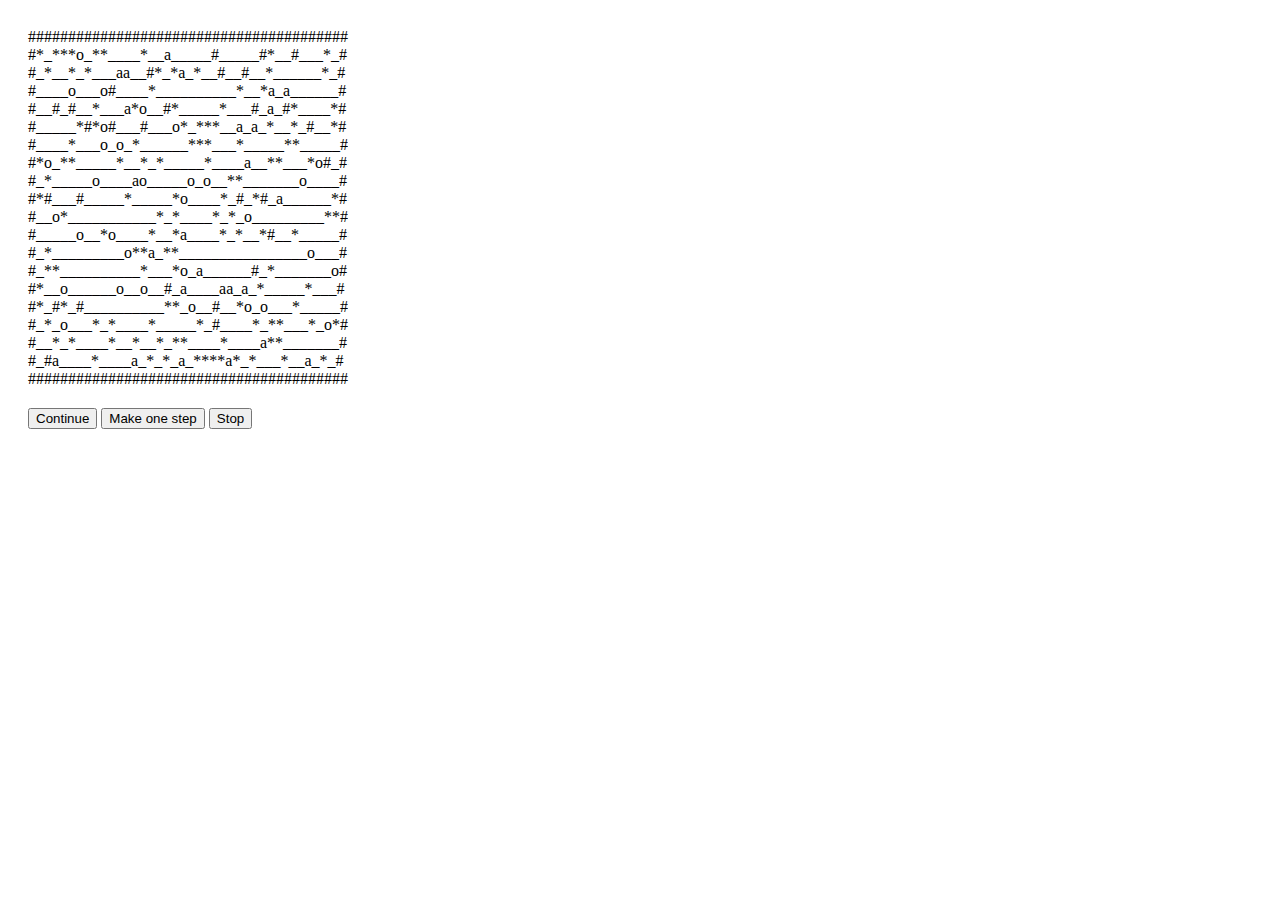
==== commit b9848738: "changed thing" ====
--- a/index.html
+++ b/index.html
@@ -3,177 +3,249 @@
 
 <head>
     <meta charset="utf-8">
-    <title>Cat shop</title>
-    <meta name="viewport" content="width=device-width, initial-scale=1">
-    <link rel="stylesheet" href="app.css" />
+    <style>
+        body {
+            padding: 20px;
+        }
+        
+        #world {
+            margin-bottom: 20px;
+        }
+    </style>
 </head>
 
-<body class="page">
-    <header class="page__navigation-top">
-        <div class="navigation-top">
-            <nav class="navigation-top__content">
-                <a class="navigation-top__logo" href="index.html" title="Go the main page"><img class="navigation-top__logo-img" src="img/logo.png" alt="red panda logo" /> Cat shop</a>
-                <div class="navigation-top__panel">
-                    <label class="navigation-top__search"><input type="search" placeholder="Search..."/><img  class="navigation-top__search-img" src="img/icons/search.png"></label>
-                    <a class="navigation-top__icon navigation-top__icon--cart" href="cart.html"></a>
-                    <a class="navigation-top__icon navigation-top__icon--profile" onclick="showModalWindow()"></a>
-                </div>
-            </nav>
-        </div>
-    </header>
-    <div class="page__scroll-up" onclick="scrollTo(0, 500);">
-        <div class="scroll-up">
-            <div class="scroll-up__img">
-            </div>
-        </div>
+<body>
+    <div id="world">
     </div>
-    <div class="page__main-banner">
-        <section class="main-banner">
-            <div class="main-banner__text-container">
-                <h1 class="main-banner__heading">Any exciting header</h1>
-                <p class="main-banner__text">Some attractive text, shouldn't be too large. Just a couple lines. Some attractive text, shouldn't be too large. Just a couple lines.</p>
-            </div>
-            <div class="main-banner__scroll-down" onclick="scrollTo(window.innerHeight - 50, 500);">
-                <div class="main-banner__scroll-down-text">Start shopping</div>
-            </div>
-        </section>
-    </div>
-    <main class="page__categories">
-        <div class="categories">
-            <section class="categories__content">
-                <h2 class="categories__header">Categories</h2>
-                <div class="categories__category">
-                    <a class="categories__link" href="category.html">
-                        <img class="categories__img" src="img/dry.jpg" alt="Dry food" />
-                        <div class="categories__description">Dry food<span> (80)</span></div>
-                    </a>
-                </div>
-                <div class="categories__category">
-                    <a class="categories__link" href="category.html">
-                        <img class="categories__img" src="img/wet.jpg" alt="Wet food" />
-                        <div class="categories__description">Wet food<span> (50)</span></div>
-                    </a>
-                </div>
-                <div class="categories__category">
-                    <a class="categories__link" href="category.html">
-                        <img class="categories__img" src="img/meds.jpg" alt="Medicines" />
-                        <div class="categories__description">Medicines<span> (60)</span></div>
-                    </a>
-                </div>
-                <div class="categories__category">
-                    <a class="categories__link" href="category.html">
-                        <img class="categories__img" src="img/sleep.jpg" alt="Sleeping places" />
-                        <div class="categories__description">Sleeping places<span> (35)</span></div>
-                    </a>
-                </div>
-                <div class="categories__category">
-                    <a class="categories__link" href="category.html">
-                        <img class="categories__img" src="img/toys.jpg" alt="Toys" />
-                        <div class="categories__description">Toys<span> (77)</span></div>
-                    </a>
-                </div>
-                <div class="categories__category">
-                    <a class="categories__link" href="category.html">
-                        <img class="categories__img" src="img/brush.jpg" alt="Brushes" />
-                        <div class="categories__description">Brushes<span> (43)</span></div>
-                    </a>
-                </div>
-                <div class="categories__category">
-                    <a class="categories__link" href="category.html">
-                        <img class="categories__img" src="img/acs.jpg" alt="Accessories" />
-                        <div class="categories__description">Accessories<span> (54)</span></div>
-                    </a>
-                </div>
-            </section>
-        </div>
-    </main>
-    <div class="page__partners">
-        <div class="partners">
-            <div class="partners__content">
-                <img class="partners__logo" alt="partner" src="img/partners/wwf.png">
-                <img class="partners__logo" alt="partner" src="img/partners/green.png">
-                <img class="partners__logo" alt="partner" src="img/partners/royal.png">
-                <img class="partners__logo" alt="partner" src="img/partners/wwf.png">
-            </div>
-        </div>
-    </div>
-    <div class="page__modal-window">
-        <div class="modal-window" onclick="controlModalWindow(event);">
-            <div class="modal-window__pop-ups" id="reg-window">
-                <div class="modal-window__close">
-                </div>
-                <form class="modal-window__form">
-                    <div class="modal-window__line">
-                        Registration
-                    </div>
-                    <div class="modal-window__line">
-                        <input class="modal-window__input-email" pattern="[a-z0-9._%+-]+@[a-z0-9.-]+\.[a-z]{2}" name="email" type="email" required placeholder="Email adress" />
-                    </div>
-                    <div class="modal-window__line">
-                        <input class="modal-window__input-password" name="password" type="password" required placeholder="***" />
-                    </div>
-                    <div class="modal-window__line">
-                        <button class="modal-window__button" type="submit">Register</button>
-                    </div>
-                    <div class="modal-window__line modal-window__line--text-right">
-                        <a href="#" class="modal-window__sign-link">Sign In</a>
-                    </div>
-                </form>
-            </div>
-            <div class="modal-window__pop-ups" id="sign-window">
-                <div class="modal-window__close">
-                </div>
-                <form class="modal-window__form">
-                    <div class="modal-window__line">
-                        Please Sign In
-                    </div>
-                    <div class="modal-window__line">
-                        <input class="modal-window__input-email" pattern="[a-z0-9._%+-]+@[a-z0-9.-]+\.[a-z]{2}" name="email" type="email" required placeholder="Email adress" />
-                    </div>
-                    <div class="modal-window__line">
-                        <input class="modal-window__input-password" name="password" type="password" required placeholder="***" />
-                    </div>
-                    <div class="modal-window__line">
-                        <label><input type="checkbox" name="remember" value="remember"> Remember me </label>
-                    </div>
-                    <div class="modal-window__line">
-                        <button class="modal-window__button" type="submit">Sign In</button>
-                    </div>
-                    <div class="modal-window__line modal-window__line--text-right">
-                        <a href="#" class="modal-window__reg-link">Register</a>
-                    </div>
-                </form>
-            </div>
-        </div>
-    </div>
-    <footer class="page__footer-main">
-        <div class="footer-main">
-            <div class="footer-main__content">
-                <div class="footer-main__section">
-                    <h4 class="footer-main__section-header">Some contacts goes here</h4>
-                    <address class="footer-main__contacts">Here is some contacts:</address>
-                    <address class="footer-main__contacts">Email: example@examp.com</address>
-                    <address class="footer-main__contacts">Tel: +7 3412 000 000</address>
-                </div>
-                <div class="footer-main__section">
-                    <h4 class="footer-main__section-header">We accept</h4>
-                    <div class="footer-main__payment">
-                    </div>
-                </div>
-                <div class="footer-main__section">
-                    <h4 class="footer-main__section-header">Here is a quick navigation:</h4>
-                    <a class="footer-main__link" href="category.html">Dry food</a>
-                    <a class="footer-main__link" href="category.html">Wet food</a>
-                    <a class="footer-main__link" href="category.html">Medicines</a>
-                    <a class="footer-main__link" href="category.html">Sleep places</a>
-                    <a class="footer-main__link" href="category.html">Toys</a>
-                    <a class="footer-main__link" href="category.html">Brushes</a>
-                    <a class="footer-main__link" href="category.html">Accessories</a>
-                </div>
-            </div>
-        </div>
-    </footer>
-    <script src="app.js"></script>
+    <button onclick="var alive = setInterval(world.alive.bind(world), 500);">Continue</button>
+    <button onclick="world.alive()">Make one step</button>
+    <button onclick="stopAlive()">Stop</button>
+
+    <script>
+        function Creatures() {
+            this.starvingDeterminant = 0.1;
+            this.notHungryDeterminant = 0.8;
+        }
+        Creatures.prototype.generatePosition = function(ifReproducing) {
+            var newPosition;
+            var acceptableChars = '_' + this.eats;
+            if (ifReproducing || this.energy > this.energyToReproduction * this.notHungryDeterminant) {
+                acceptableChars = '_';
+            } else if (this.energy < this.energyToReproduction * this.starvingDeterminant) {
+                acceptableChars = this.eats;
+                if (!(this.findPossiblePositions(acceptableChars))) {
+                    acceptableChars = '_';
+                }
+            }
+            newPosition = this.findPossiblePositions(acceptableChars);
+            return newPosition;
+        }
+        Creatures.prototype.findPossiblePositions = function(acceptableChars) {
+            var possiblePositions = [];
+            var x = this.position[1];
+            var y = this.position[0];
+            if (acceptableChars.indexOf(world.content[y - 1][x - 1]) >= 0) {
+                possiblePositions.push([y - 1, x - 1]);
+            }
+            if (acceptableChars.indexOf(world.content[y - 1][x]) >= 0) {
+                possiblePositions.push([y - 1, x]);
+            }
+            if (acceptableChars.indexOf(world.content[y - 1][x + 1]) >= 0) {
+                possiblePositions.push([y - 1, x + 1]);
+            }
+            if (acceptableChars.indexOf(world.content[y][x + 1]) >= 0) {
+                possiblePositions.push([y, x + 1]);
+            }
+            if (acceptableChars.indexOf(world.content[y + 1][x + 1]) >= 0) {
+                possiblePositions.push([y + 1, x + 1]);
+            }
+            if (acceptableChars.indexOf(world.content[y + 1][x]) >= 0) {
+                possiblePositions.push([y + 1, x]);
+            }
+            if (acceptableChars.indexOf(world.content[y + 1][x - 1]) >= 0) {
+                possiblePositions.push([y + 1, x - 1]);
+            }
+            if (acceptableChars.indexOf(world.content[y][x - 1]) >= 0) {
+                possiblePositions.push([y, x - 1]);
+            }
+            return possiblePositions[Math.floor(Math.random() * possiblePositions.length)];
+
+        }
+        Creatures.prototype.act = function(actionPosition) {
+            if (world.content[actionPosition[0]][actionPosition[1]] === this.eats) {
+                for (var j = 0; j < world.creatures.length; j++) {
+                    if (world.creatures[j].position[0] === actionPosition[0] && world.creatures[j].position[1] === actionPosition[1]) {
+                        var food = world.creatures[j];
+                        break;
+                    }
+                }
+                this.energy += food.energy;
+                world.creatures.splice(world.creatures.indexOf(food), 1);
+            }
+            world.content[actionPosition[0]][actionPosition[1]] = this.value;
+            world.content[this.position[0]][this.position[1]] = '_';
+            this.position = actionPosition;
+        }
+        Creatures.prototype.reproduction = function() {
+            var childPosition = this.generatePosition(true);
+            if (childPosition !== undefined) {
+                child = new this.Construction(childPosition[0], childPosition[1]);
+                world.creatures.push(child);
+                this.energy /= 2;
+                world.content[childPosition[0]][childPosition[1]] = child.value;
+            }
+        }
+
+        function Plants(x, y) {
+            this.position = [x, y];
+            this.Construction = Plants;
+            this.value = '*';
+            this.energyToReproduction = 20;
+            this.energy = this.energyToReproduction * Math.random().toFixed(1);
+            this.energyPerTurn = 0.4;
+            this.turn = function() {
+                this.energy += this.energyPerTurn;
+                if (this.energy > this.energyToReproduction) {
+                    this.reproduction();
+                }
+            }
+        }
+        Plants.prototype = new Creatures();
+
+        function Predators(x, y) {
+            Creatures.call(this);
+            this.position = [x, y];
+            this.Construction = Predators;
+            this.value = 'a';
+            this.eats = 'o';
+            this.energyToReproduction = 40;
+            this.energy = this.energyToReproduction * Math.random().toFixed(1);
+            this.energyPerTurn = 0.6;
+            this.turn = function() {
+                this.energy -= this.energyPerTurn;
+                var newPosition = this.generatePosition();
+                if (newPosition !== undefined) {
+                    this.act(newPosition);
+                }
+                if (this.energy > this.energyToReproduction) {
+                    this.reproduction();
+                }
+                if (this.energy < 0) {
+                    var dyingPredatorArrayPosition = world.creatures.indexOf(this);
+                    world.creatures.splice(dyingPredatorArrayPosition, 1);
+                    world.content[this.position[0]][this.position[1]] = '_';
+                }
+
+            }
+        }
+        Predators.prototype = new Creatures();
+
+        function PlantEaters(x, y) {
+            Creatures.call(this);
+            this.position = [x, y];
+            this.Construction = PlantEaters;
+            this.energyToReproduction = 40;
+            this.energy = this.energyToReproduction * Math.random().toFixed(1);
+            this.value = 'o';
+            this.eats = '*';
+            this.energyPerTurn = 0.2;
+            this.turn = function() {
+                this.energy -= this.energyPerTurn;
+                var newPosition = this.generatePosition();
+                if (newPosition !== undefined) {
+                    this.act(newPosition);
+                }
+                if (this.energy > this.energyToReproduction) {
+                    this.reproduction();
+                }
+                if (this.energy < 0) {
+                    var dyingPlantEaterArrayPosition = world.creatures.indexOf(this);
+                    world.creatures.splice(dyingPlantEaterArrayPosition, 1);
+                    world.content[this.position[0]][this.position[1]] = '_';
+                }
+            }
+        }
+        PlantEaters.prototype = new Creatures();
+
+        function World(width, height) {
+            this.width = width;
+            this.height = height;
+            this.content = [];
+            this.day = 0;
+            this.container = document.querySelector('#world');
+            this.coefficientsStonesAmount = 0.05;
+            this.coefficientsPlantEatersAmount = 0.1;
+            this.coefficientsPlantsAmount = 0.25;
+            this.coefficientsPreadtorsAmount = 0.28;
+            this.creatures = [];
+            this.build = function() {
+                for (var i = 0; i < height; i++) {
+                    var line = [];
+                    for (var j = 0; j < width; j++) {
+                        if (i < 1 || j == 0 || j == width - 1 || i > (height - 2)) {
+                            line.push('#');
+                        } else {
+                            var cellContentDeterminant = Math.random();
+                            if (cellContentDeterminant < this.coefficientsStonesAmount) {
+                                line.push('#');
+                            } else if (cellContentDeterminant < this.coefficientsPlantEatersAmount) {
+                                var plantEater = new PlantEaters(i, j);
+                                this.creatures.push(plantEater);
+                                line.push(plantEater.value);
+                            } else if (cellContentDeterminant < this.coefficientsPlantsAmount) {
+                                var plant = new Plants(i, j);
+                                this.creatures.push(plant);
+                                line.push(plant.value);
+                            } else if (cellContentDeterminant < this.coefficientsPreadtorsAmount) {
+                                var predator = new Predators(i, j);
+                                this.creatures.push(predator);
+                                line.push(predator.value);
+                            } else {
+                                line.push('_');
+                            }
+                        }
+                    }
+                    this.content.push(line);
+                }
+                var view = '';
+                for (var j = 0; j < this.content.length; j++) {
+                    view += this.content[j].join('') + '<br>';
+                }
+                this.container.innerHTML = view;
+            }
+            this.alive = function() {
+                var predatorsAmount = 0;
+                var plantsAmount = 0;
+                var plantEatersAmount = 0;
+                for (var i = 0; i < this.creatures.length; i++) {
+                    this.creatures[i].turn();
+                }
+                for (var i = 0; i < world.creatures.length; i++) {
+                    if (this.creatures[i] instanceof Predators) {
+                        predatorsAmount++;
+                    } else if (this.creatures[i] instanceof Plants) {
+                        plantsAmount++;
+                    } else if (this.creatures[i] instanceof PlantEaters) {
+                        plantEatersAmount++;
+                    }
+                }
+                this.day++;
+                var view = '';
+                for (var j = 0; j < this.content.length; j++) {
+                    view += this.content[j].join('') + '<br>';
+                }
+                this.container.innerHTML = view;
+                console.log('Day №' + this.day + ' plantEaters: ' + plantEatersAmount + ' predators: ' + predatorsAmount + ' plants: ' + plantsAmount);
+            }
+        }
+        var world = new World(40, 20);
+        world.build();
+        var alive = setInterval(world.alive.bind(world), 500);
+
+        function stopAlive() {
+            clearInterval(alive);
+        }
+    </script>
 </body>
 
 </html>